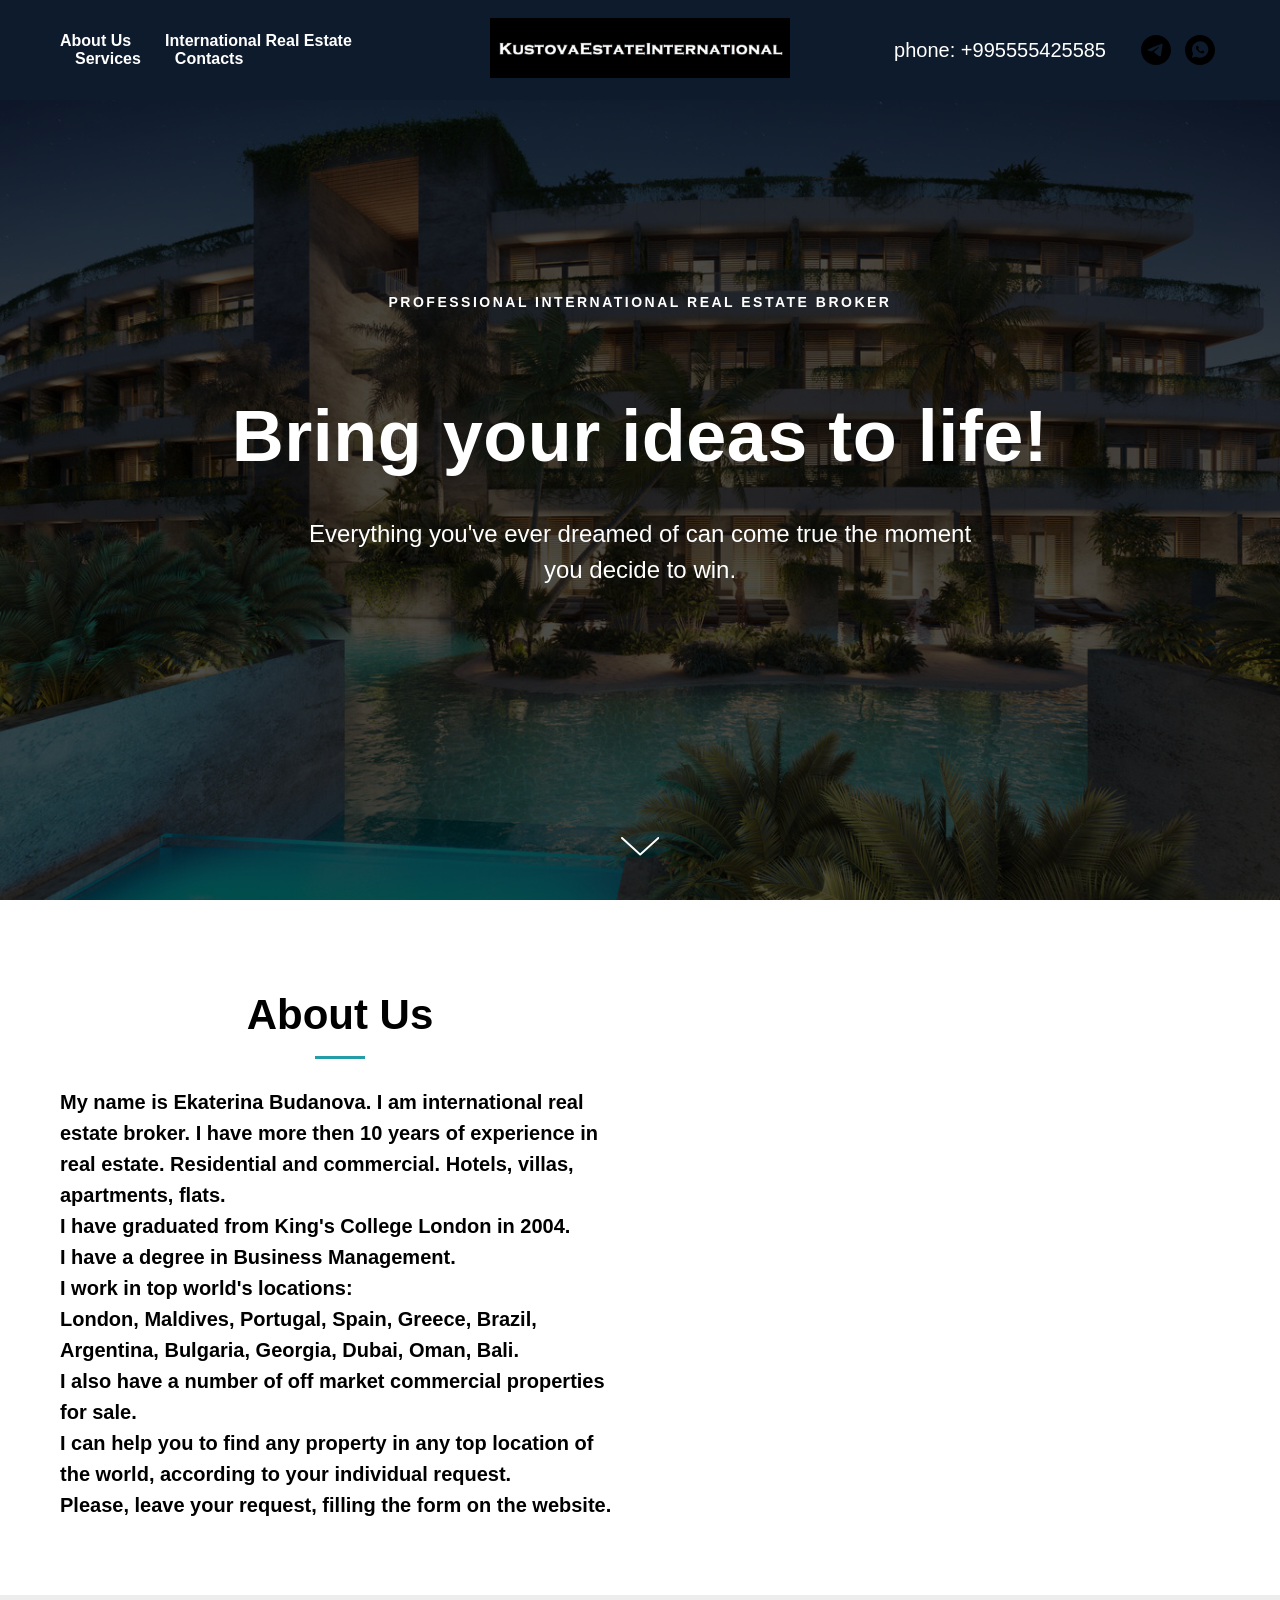
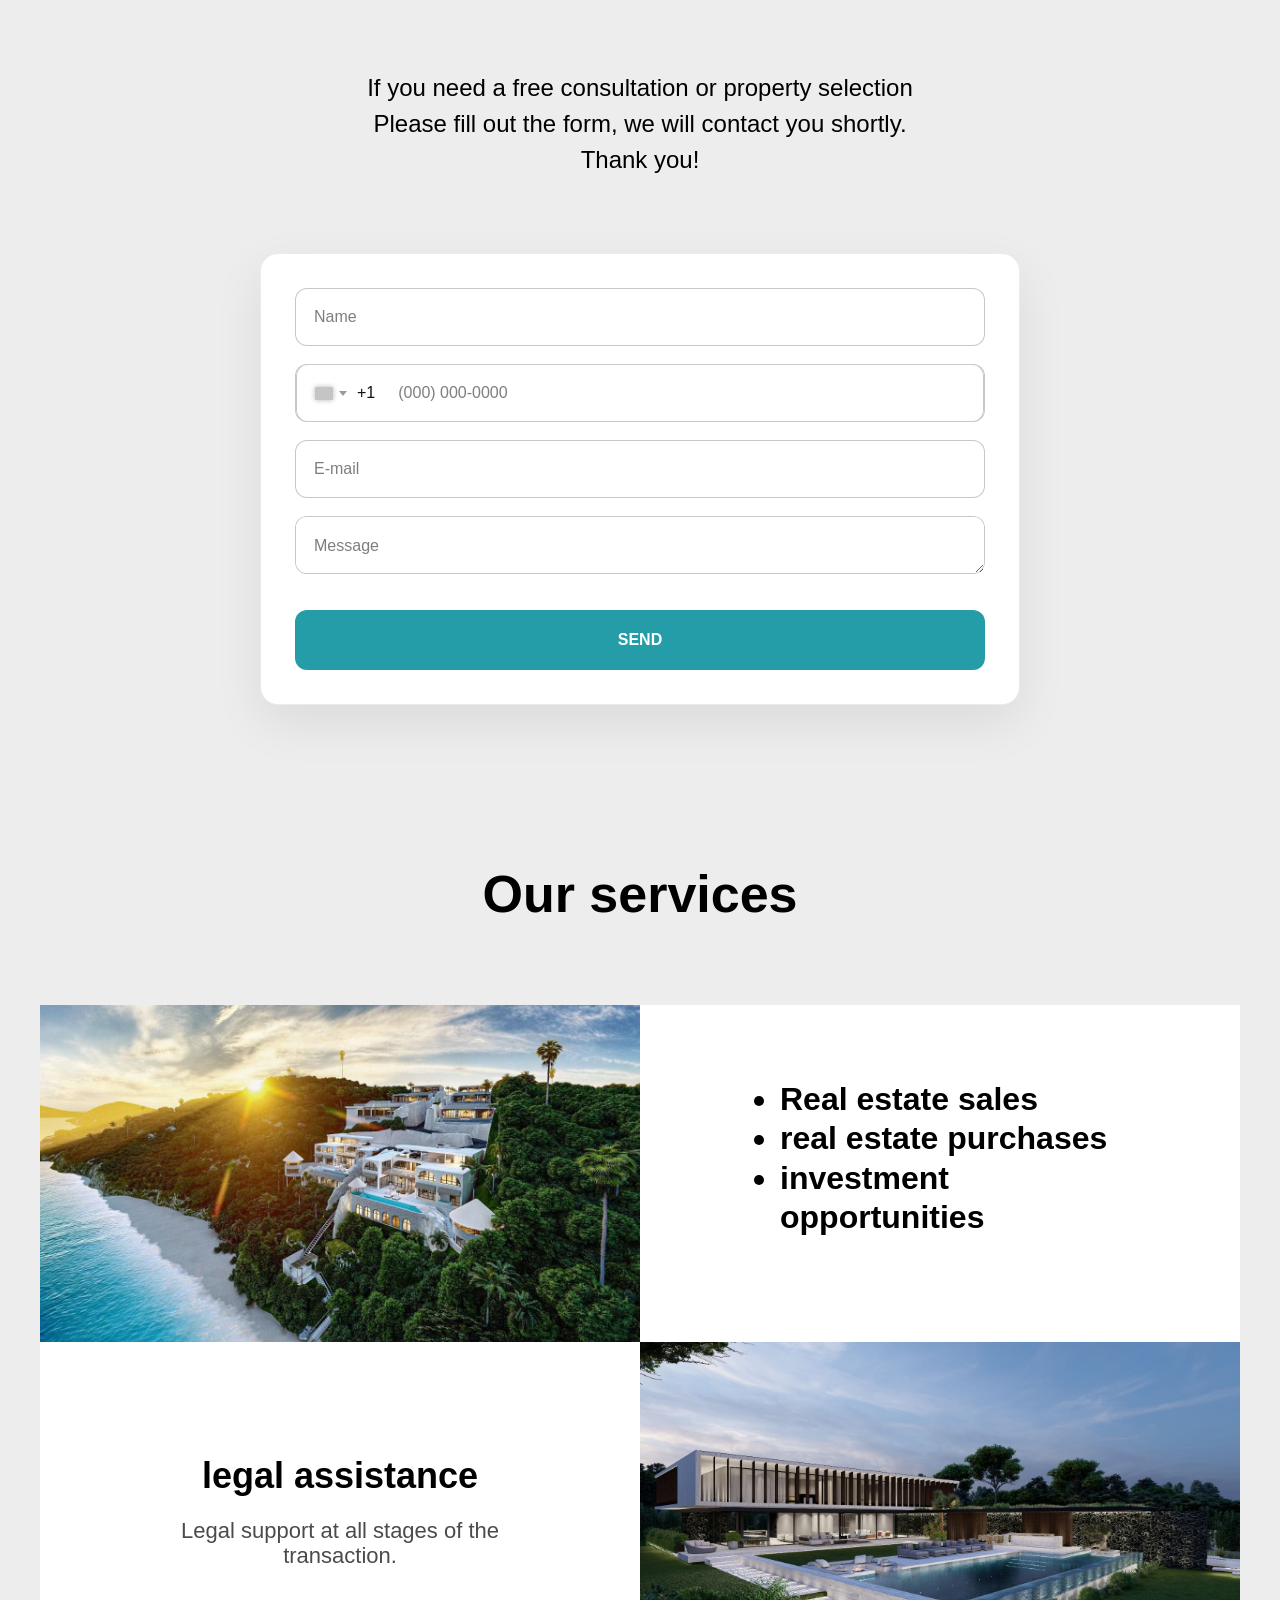
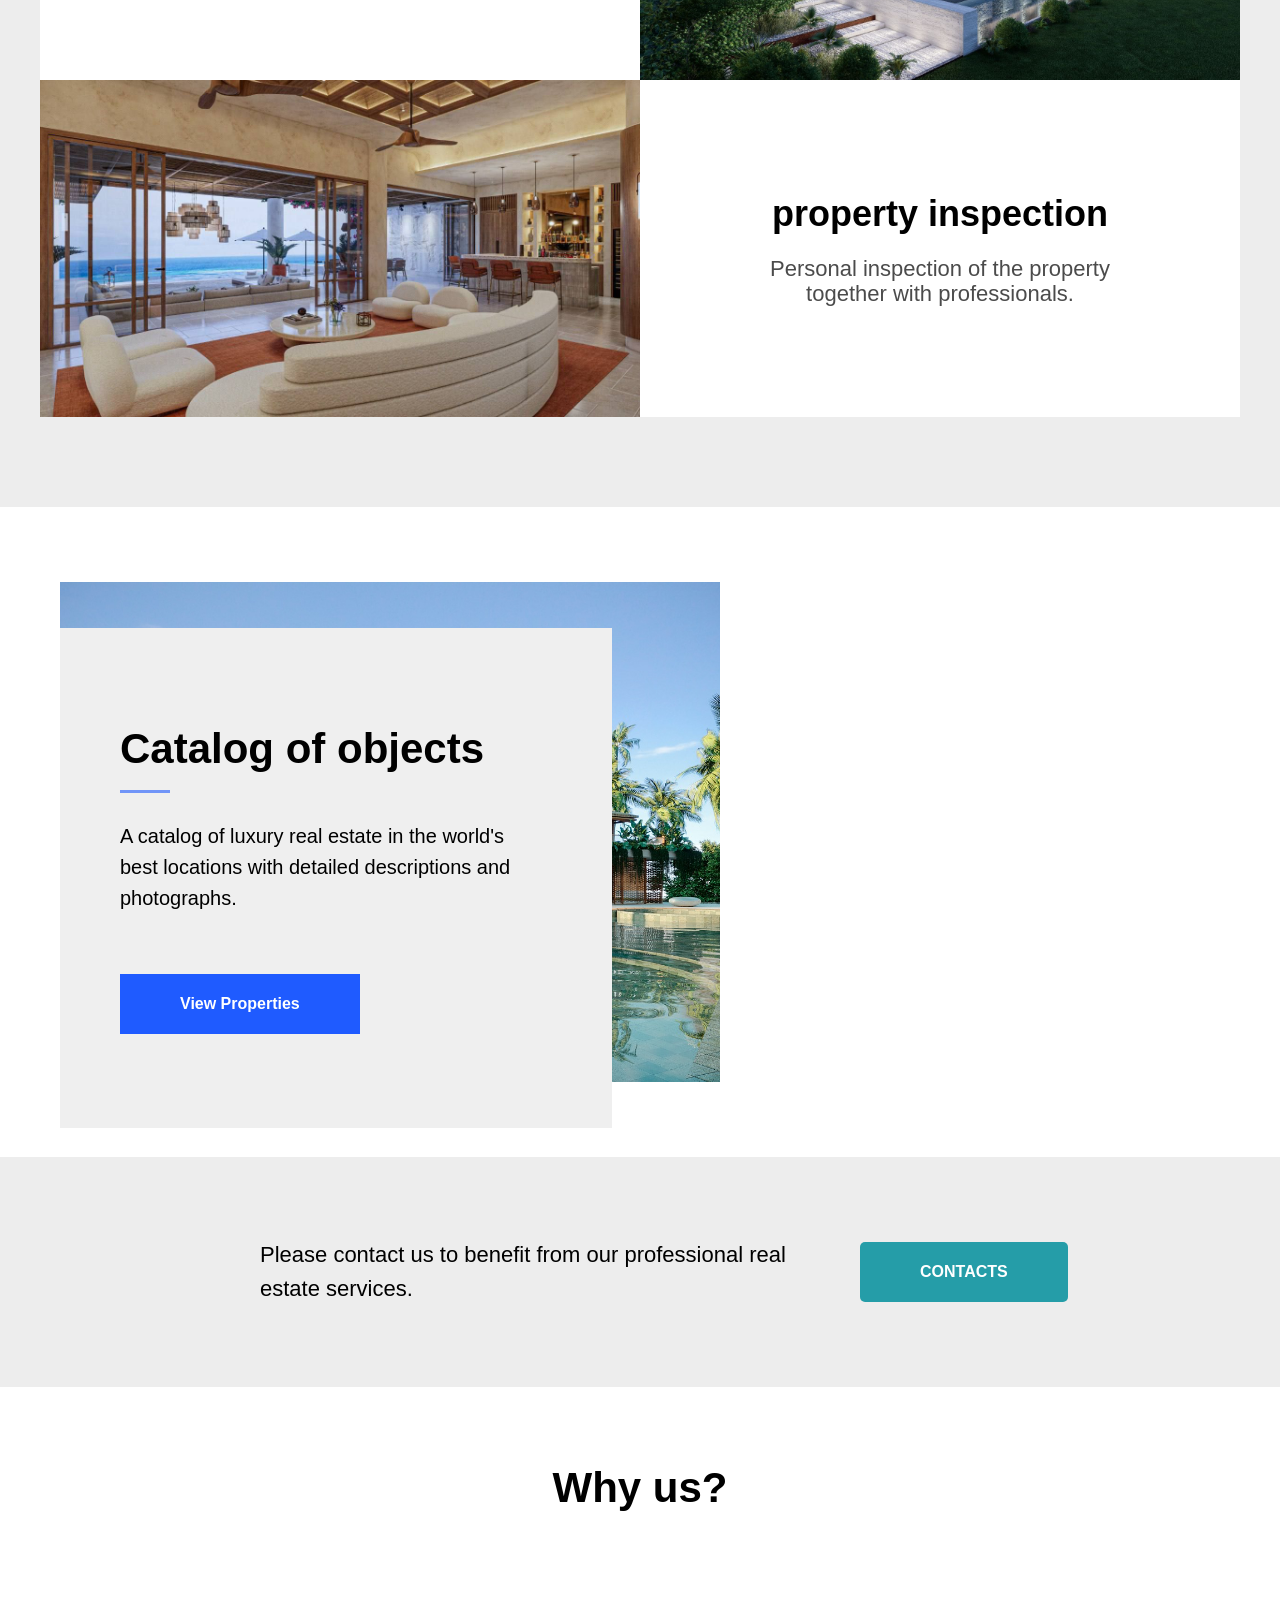
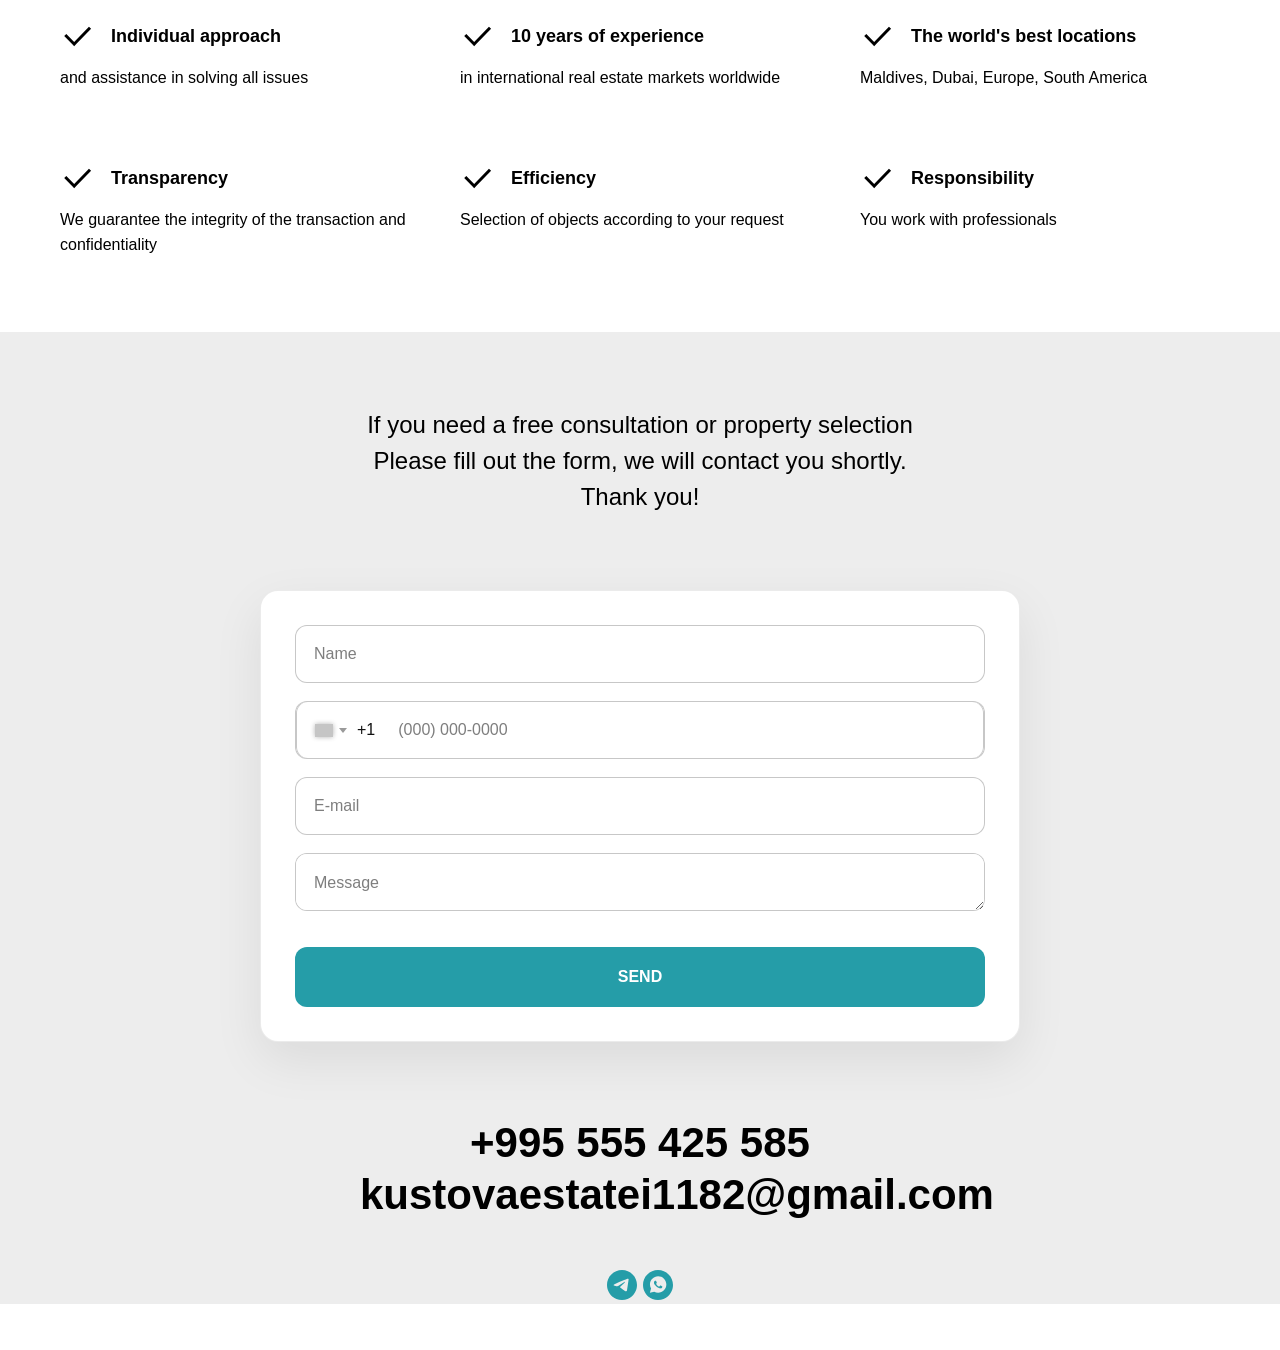
==== site/index.html @ 2357e43a "first commit" ====
<!DOCTYPE html> <html> <head> <meta charset="utf-8" /> <meta http-equiv="Content-Type" content="text/html; charset=utf-8" /> <meta name="viewport" content="width=device-width, initial-scale=1.0" /> <!--metatextblock--> <title>Luxury real estate worldwide | International broker</title> <meta name="description" content="International real estate broker. Luxury homes and properties in London, Dubai, Bali, Portugal, Spain, Greece, Brazil, Argentina, Georgia, Oman, and more." /> <meta name="keywords" content="luxury real estate, international property, villas, apartments, London, Dubai, Bali, Portugal, Spain, Greece, Brazil, Georgia" /> <meta property="og:url" content="https://kei22.com" /> <meta property="og:title" content="Luxury real estate worldwide" /> <meta property="og:description" content="International real estate broker. Luxury homes and properties in London, Dubai, Bali, Portugal, Spain, Greece, Brazil, Argentina, Georgia, Oman, and more." /> <meta property="og:type" content="website" /> <meta property="og:image" content="images/tild3238-3530-4630-b462-633932323662__img_20230713_185658_.webp" /> <link rel="canonical" href="https://kei22.com/"> <!--/metatextblock--> <meta name="format-detection" content="telephone=no" /> <meta http-equiv="x-dns-prefetch-control" content="on"> <link rel="dns-prefetch" href="https://ws.tildacdn.com">  <!--favicons--> <link rel="icon" type="image/x-icon" sizes="32x32" href="images/tild6635-6565-4666-b961-653636323161__bag-icon.svg" media="(prefers-color-scheme: light)"/> <link rel="icon" type="image/x-icon" sizes="32x32" href="images/tild3138-6231-4164-a465-646466633431__bag-icon.svg" media="(prefers-color-scheme: dark)"/> <link rel="icon" type="image/svg+xml" sizes="any" href="images/tild3363-6261-4364-b962-366364623930__bag-icon.svg"> <link rel="apple-touch-icon" type="image/png" href="images/tild3131-3630-4238-b761-653132363933__57ed5f6fa5a3efdd394b.png"> <link rel="icon" type="image/png" sizes="192x192" href="images/tild3131-3630-4238-b761-653132363933__57ed5f6fa5a3efdd394b.png"> <!--/favicons--> <!-- Assets --> <script src="https://neo.tildacdn.com/js/tilda-fallback-1.0.min.js" async charset="utf-8"></script> <link rel="stylesheet" href="css/tilda-grid-3.0.min.css" type="text/css" media="all" onerror="this.loaderr='y';"/> <link rel="stylesheet" href="css/tilda-blocks-page51036045.min.css?t=1779950611" type="text/css" media="all" onerror="this.loaderr='y';" /> <link rel="stylesheet" href="css/tilda-cover-1.0.min.css" type="text/css" media="all" onerror="this.loaderr='y';" /> <link rel="stylesheet" href="css/tilda-forms-1.0.min.css" type="text/css" media="all" onerror="this.loaderr='y';" /> <link rel="stylesheet" href="css/tilda-cards-1.0.min.css" type="text/css" media="all" onerror="this.loaderr='y';" /> <link rel="stylesheet" href="css/fonts-tildasans.css" type="text/css" media="all" onerror="this.loaderr='y';" /> <script nomodule src="js/tilda-polyfill-1.0.min.js" charset="utf-8"></script> <script type="text/javascript">function t_onReady(func) {if(document.readyState!='loading') {func();} else {document.addEventListener('DOMContentLoaded',func);}}
function t_onFuncLoad(funcName,okFunc,time) {if(typeof window[funcName]==='function') {okFunc();} else {setTimeout(function() {t_onFuncLoad(funcName,okFunc,time);},(time||100));}}function t_throttle(fn,threshhold,scope) {return function() {fn.apply(scope||this,arguments);};}</script> <script src="js/tilda-scripts-3.0.min.js" charset="utf-8" defer onerror="this.loaderr='y';"></script> <script src="js/tilda-blocks-page51036045.min.js?t=1779950611" charset="utf-8" async onerror="this.loaderr='y';"></script> <script src="js/lazyload-1.3.min.export.js" charset="utf-8" async onerror="this.loaderr='y';"></script> <script src="js/tilda-menu-1.0.min.js" charset="utf-8" async onerror="this.loaderr='y';"></script> <script src="js/tilda-cover-1.0.min.js" charset="utf-8" async onerror="this.loaderr='y';"></script> <script src="js/tilda-forms-1.0.min.js" charset="utf-8" async onerror="this.loaderr='y';"></script> <script src="js/tilda-cards-1.0.min.js" charset="utf-8" async onerror="this.loaderr='y';"></script> <script src="js/tilda-skiplink-1.0.min.js" charset="utf-8" async onerror="this.loaderr='y';"></script> <script src="js/tilda-events-1.0.min.js" charset="utf-8" async onerror="this.loaderr='y';"></script> <!-- nominify begin --><!-- Meta Pixel Code --> <script>
!function(f,b,e,v,n,t,s)
{if(f.fbq)return;n=f.fbq=function(){n.callMethod?
n.callMethod.apply(n,arguments):n.queue.push(arguments)};
if(!f._fbq)f._fbq=n;n.push=n;n.loaded=!0;n.version='2.0';
n.queue=[];t=b.createElement(e);t.async=!0;
t.src=v;s=b.getElementsByTagName(e)[0];
s.parentNode.insertBefore(t,s)}(window, document,'script',
'https://connect.facebook.net/en_US/fbevents.js');
fbq('init', '1979598336173721');
fbq('track', 'PageView');
</script><!-- nominify end --><script type="text/javascript">window.dataLayer=window.dataLayer||[];</script> <!-- Google Tag Manager --> <script type="text/javascript">(function(w,d,s,l,i){w[l]=w[l]||[];w[l].push({'gtm.start':new Date().getTime(),event:'gtm.js'});var f=d.getElementsByTagName(s)[0],j=d.createElement(s),dl=l!='dataLayer'?'&l='+l:'';j.async=true;j.src='https://www.googletagmanager.com/gtm.js?id='+i+dl;f.parentNode.insertBefore(j,f);})(window,document,'script','dataLayer','AW-17925584315');</script> <!-- End Google Tag Manager --> <script type="text/javascript">(function() {var ttt='cebo';var tt='oog';var re=new RegExp("bot|g" + tt + "le|yandex|baidu|bing|msn|duckduckbot|teoma|slurp|crawler|spider|robot|crawling|fa" + ttt + "ok","i");if((re.test(navigator.userAgent))===false&&typeof(sessionStorage)!='undefined'&&sessionStorage.getItem('visited')!=='y'&&document.visibilityState){var style=document.createElement('style');style.type='text/css';style.innerHTML='@media screen and (min-width: 980px) {.t-records {opacity: 0;}.t-records_animated {-webkit-transition: opacity ease-in-out .2s;-moz-transition: opacity ease-in-out .2s;-o-transition: opacity ease-in-out .2s;transition: opacity ease-in-out .2s;}.t-records.t-records_visible {opacity: 1;}}';document.getElementsByTagName('head')[0].appendChild(style);function t_setvisRecs(){var alr=document.querySelectorAll('.t-records');Array.prototype.forEach.call(alr,function(el) {el.classList.add("t-records_animated");});setTimeout(function() {Array.prototype.forEach.call(alr,function(el) {el.classList.add("t-records_visible");});sessionStorage.setItem("visited","y");},400);}
document.addEventListener('DOMContentLoaded',t_setvisRecs);}})();</script><link rel="stylesheet" href="css/site-custom.css"> </head> <body class="t-body" style="margin:0;"> <!--allrecords--> <div id="allrecords" data-tilda-export="yes" class="t-records" data-hook="blocks-collection-content-node" data-tilda-project-id="9953965" data-tilda-page-id="51036045" data-tilda-formskey="e1a5100b95c59baed1d387ab09953965" data-tilda-cookie="no" data-tilda-lazy="yes" data-tilda-root-zone="com" data-tilda-project-headcode="yes" > <div id="rec765455857" class="r t-rec" style=" " data-animationappear="off" data-record-type="446"> <!-- T446 --> <div id="nav765455857marker"></div> <div class="tmenu-mobile"> <div class="tmenu-mobile__container"> <div class="tmenu-mobile__burgerlogo"> <a href="#rec765455858"> <img
src="images/tild3864-6536-4432-a566-326530613930__img-20240525-wa0019.jpg"
class="tmenu-mobile__imglogo"
imgfield="img"
style="min-width:150px;"
alt="Logo "> </a> </div> <button type="button"
class="t-menuburger t-menuburger_first "
aria-label="Navigation menu"
aria-expanded="false"> <span style="background-color:#fff;"></span> <span style="background-color:#fff;"></span> <span style="background-color:#fff;"></span> <span style="background-color:#fff;"></span> </button> <script>function t_menuburger_init(recid) {var rec=document.querySelector('#rec' + recid);if(!rec) return;var burger=rec.querySelector('.t-menuburger');if(!burger) return;var isSecondStyle=burger.classList.contains('t-menuburger_second');if(isSecondStyle&&!window.isMobile&&!('ontouchend' in document)) {burger.addEventListener('mouseenter',function() {if(burger.classList.contains('t-menuburger-opened')) return;burger.classList.remove('t-menuburger-unhovered');burger.classList.add('t-menuburger-hovered');});burger.addEventListener('mouseleave',function() {if(burger.classList.contains('t-menuburger-opened')) return;burger.classList.remove('t-menuburger-hovered');burger.classList.add('t-menuburger-unhovered');setTimeout(function() {burger.classList.remove('t-menuburger-unhovered');},300);});}
burger.addEventListener('click',function() {if(!burger.closest('.tmenu-mobile')&&!burger.closest('.t450__burger_container')&&!burger.closest('.t466__container')&&!burger.closest('.t204__burger')&&!burger.closest('.t199__js__menu-toggler')) {burger.classList.toggle('t-menuburger-opened');burger.classList.remove('t-menuburger-unhovered');}});var menu=rec.querySelector('[data-menu="yes"]');if(!menu) return;var menuLinks=menu.querySelectorAll('.t-menu__link-item');var submenuClassList=['t978__menu-link_hook','t978__tm-link','t966__tm-link','t794__tm-link','t-menusub__target-link'];Array.prototype.forEach.call(menuLinks,function(link) {link.addEventListener('click',function() {var isSubmenuHook=submenuClassList.some(function(submenuClass) {return link.classList.contains(submenuClass);});if(isSubmenuHook) return;burger.classList.remove('t-menuburger-opened');});});menu.addEventListener('clickedAnchorInTooltipMenu',function() {burger.classList.remove('t-menuburger-opened');});}
t_onReady(function() {t_onFuncLoad('t_menuburger_init',function(){t_menuburger_init('765455857');});});</script> <style>.t-menuburger{position:relative;flex-shrink:0;width:28px;height:20px;padding:0;border:none;background-color:transparent;outline:none;-webkit-transform:rotate(0deg);transform:rotate(0deg);transition:transform .5s ease-in-out;cursor:pointer;z-index:999;}.t-menuburger span{display:block;position:absolute;width:100%;opacity:1;left:0;-webkit-transform:rotate(0deg);transform:rotate(0deg);transition:.25s ease-in-out;height:3px;background-color:#000;}.t-menuburger span:nth-child(1){top:0px;}.t-menuburger span:nth-child(2),.t-menuburger span:nth-child(3){top:8px;}.t-menuburger span:nth-child(4){top:16px;}.t-menuburger__big{width:42px;height:32px;}.t-menuburger__big span{height:5px;}.t-menuburger__big span:nth-child(2),.t-menuburger__big span:nth-child(3){top:13px;}.t-menuburger__big span:nth-child(4){top:26px;}.t-menuburger__small{width:22px;height:14px;}.t-menuburger__small span{height:2px;}.t-menuburger__small span:nth-child(2),.t-menuburger__small span:nth-child(3){top:6px;}.t-menuburger__small span:nth-child(4){top:12px;}.t-menuburger-opened span:nth-child(1){top:8px;width:0%;left:50%;}.t-menuburger-opened span:nth-child(2){-webkit-transform:rotate(45deg);transform:rotate(45deg);}.t-menuburger-opened span:nth-child(3){-webkit-transform:rotate(-45deg);transform:rotate(-45deg);}.t-menuburger-opened span:nth-child(4){top:8px;width:0%;left:50%;}.t-menuburger-opened.t-menuburger__big span:nth-child(1){top:6px;}.t-menuburger-opened.t-menuburger__big span:nth-child(4){top:18px;}.t-menuburger-opened.t-menuburger__small span:nth-child(1),.t-menuburger-opened.t-menuburger__small span:nth-child(4){top:6px;}@media (hover),(min-width:0\0){.t-menuburger_first:hover span:nth-child(1){transform:translateY(1px);}.t-menuburger_first:hover span:nth-child(4){transform:translateY(-1px);}.t-menuburger_first.t-menuburger__big:hover span:nth-child(1){transform:translateY(3px);}.t-menuburger_first.t-menuburger__big:hover span:nth-child(4){transform:translateY(-3px);}}.t-menuburger_second span:nth-child(2),.t-menuburger_second span:nth-child(3){width:80%;left:20%;right:0;}@media (hover),(min-width:0\0){.t-menuburger_second.t-menuburger-hovered span:nth-child(2),.t-menuburger_second.t-menuburger-hovered span:nth-child(3){animation:t-menuburger-anim 0.3s ease-out normal forwards;}.t-menuburger_second.t-menuburger-unhovered span:nth-child(2),.t-menuburger_second.t-menuburger-unhovered span:nth-child(3){animation:t-menuburger-anim2 0.3s ease-out normal forwards;}}.t-menuburger_second.t-menuburger-opened span:nth-child(2),.t-menuburger_second.t-menuburger-opened span:nth-child(3){left:0;right:0;width:100%!important;}.t-menuburger_third span:nth-child(4){width:70%;left:unset;right:0;}@media (hover),(min-width:0\0){.t-menuburger_third:not(.t-menuburger-opened):hover span:nth-child(4){width:100%;}}.t-menuburger_third.t-menuburger-opened span:nth-child(4){width:0!important;right:50%;}.t-menuburger_fourth{height:12px;}.t-menuburger_fourth.t-menuburger__small{height:8px;}.t-menuburger_fourth.t-menuburger__big{height:18px;}.t-menuburger_fourth span:nth-child(2),.t-menuburger_fourth span:nth-child(3){top:4px;opacity:0;}.t-menuburger_fourth span:nth-child(4){top:8px;}.t-menuburger_fourth.t-menuburger__small span:nth-child(2),.t-menuburger_fourth.t-menuburger__small span:nth-child(3){top:3px;}.t-menuburger_fourth.t-menuburger__small span:nth-child(4){top:6px;}.t-menuburger_fourth.t-menuburger__small span:nth-child(2),.t-menuburger_fourth.t-menuburger__small span:nth-child(3){top:3px;}.t-menuburger_fourth.t-menuburger__small span:nth-child(4){top:6px;}.t-menuburger_fourth.t-menuburger__big span:nth-child(2),.t-menuburger_fourth.t-menuburger__big span:nth-child(3){top:6px;}.t-menuburger_fourth.t-menuburger__big span:nth-child(4){top:12px;}@media (hover),(min-width:0\0){.t-menuburger_fourth:not(.t-menuburger-opened):hover span:nth-child(1){transform:translateY(1px);}.t-menuburger_fourth:not(.t-menuburger-opened):hover span:nth-child(4){transform:translateY(-1px);}.t-menuburger_fourth.t-menuburger__big:not(.t-menuburger-opened):hover span:nth-child(1){transform:translateY(3px);}.t-menuburger_fourth.t-menuburger__big:not(.t-menuburger-opened):hover span:nth-child(4){transform:translateY(-3px);}}.t-menuburger_fourth.t-menuburger-opened span:nth-child(1),.t-menuburger_fourth.t-menuburger-opened span:nth-child(4){top:4px;}.t-menuburger_fourth.t-menuburger-opened span:nth-child(2),.t-menuburger_fourth.t-menuburger-opened span:nth-child(3){opacity:1;}@keyframes t-menuburger-anim{0%{width:80%;left:20%;right:0;}50%{width:100%;left:0;right:0;}100%{width:80%;left:0;right:20%;}}@keyframes t-menuburger-anim2{0%{width:80%;left:0;}50%{width:100%;right:0;left:0;}100%{width:80%;left:20%;right:0;}}</style> </div> </div> <style>.tmenu-mobile{background-color:#111;display:none;width:100%;top:0;z-index:990;}.tmenu-mobile_positionfixed{position:fixed;}.tmenu-mobile__text{color:#fff;}.tmenu-mobile__container{min-height:64px;padding:20px;position:relative;box-sizing:border-box;display:-webkit-flex;display:-ms-flexbox;display:flex;-webkit-align-items:center;-ms-flex-align:center;align-items:center;-webkit-justify-content:space-between;-ms-flex-pack:justify;justify-content:space-between;}.tmenu-mobile__list{display:block;}.tmenu-mobile__burgerlogo{display:inline-block;font-size:24px;font-weight:400;white-space:nowrap;vertical-align:middle;}.tmenu-mobile__imglogo{height:auto;display:block;max-width:300px!important;box-sizing:border-box;padding:0;margin:0 auto;}@media screen and (max-width:980px){.tmenu-mobile__menucontent_hidden{display:none;height:100%;}.tmenu-mobile{display:block;}}@media screen and (max-width:980px){#rec765455857 .t-menuburger{-webkit-order:1;-ms-flex-order:1;order:1;}}</style> <style> #rec765455857 .tmenu-mobile__burgerlogo a{color:#ffffff;font-weight:600;}</style> <style> #rec765455857 .tmenu-mobile__burgerlogo__title{color:#ffffff;font-weight:600;}</style> <div
id="nav765455857"
class="t446 t446__positionabsolute tmenu-mobile__menucontent_hidden"
style="background-color: rgba(14,27,44,0); height:100px; " data-bgcolor-hex="#0e1b2c" data-bgcolor-rgba="rgba(14,27,44,0)" data-navmarker="nav765455857marker" data-appearoffset="" data-bgopacity-two="1" data-menushadow="" data-menushadow-css="" data-bgopacity="0" data-menu="yes" data-menu-items-align="center"> <div class="t446__maincontainer t446__c12collumns" style="height:100px;"> <div class="t446__logowrapper"> <div class="t446__logowrapper2"> <div style="display: block;"> <a href="#rec765455858"> <img class="t446__imglogo "
src="images/tild3864-6536-4432-a566-326530613930__img-20240525-wa0019.jpg"
imgfield="img"
style="min-width:150px;"
alt="Logo "> </a> </div> </div> </div> <div class="t446__leftwrapper" style="padding-left:20px; text-align: left;"> <div class="t446__leftmenuwrapper"> <ul class="t446__list t-menu__list"> <li class="t446__list_item" style="padding:0 15px 0 0;"> <a class="t-menu__link-item" href="#rec765455860" data-menu-submenu-hook="" data-menu-item-number="1">About Us</a> </li> <li class="t446__list_item" style="padding:0 15px;"> <a class="t-menu__link-item" href="international-real-estate.html" data-menu-submenu-hook="" data-menu-item-number="2"> International Real Estate</a> </li> <li class="t446__list_item" style="padding:0 15px;"> <a class="t-menu__link-item" href="#service" data-menu-submenu-hook="" data-menu-item-number="3">Services</a> </li> <li class="t446__list_item" style="padding:0 0 0 15px;"> <a class="t-menu__link-item" href="#contact" data-menu-submenu-hook="" data-menu-item-number="4">Contacts</a> </li> </ul> </div> </div> <div class="t446__rightwrapper" style="padding-right:20px; text-align: right;"> <div class="t446__rightmenuwrapper"> <ul class="t446__list t-menu__list"> </ul> </div> <div class="t446__additionalwrapper"> <div class="t446__right_descr" field="descr">phone: +995555425585</div> <div class="t-sociallinks"> <ul role="list" class="t-sociallinks__wrapper" aria-label=". "> <!-- new soclinks --><li class="t-sociallinks__item t-sociallinks__item_telegram"><a href="https://t.me/+995555425585" target="_blank" rel="nofollow" aria-label="Telegram" title="Telegram" style="width: 30px; height: 30px;"><svg class="t-sociallinks__svg" role="presentation" width=30px height=30px viewBox="0 0 100 100" fill="none"
xmlns="http://www.w3.org/2000/svg"> <path fill-rule="evenodd" clip-rule="evenodd"
d="M50 100c27.614 0 50-22.386 50-50S77.614 0 50 0 0 22.386 0 50s22.386 50 50 50Zm21.977-68.056c.386-4.38-4.24-2.576-4.24-2.576-3.415 1.414-6.937 2.85-10.497 4.302-11.04 4.503-22.444 9.155-32.159 13.734-5.268 1.932-2.184 3.864-2.184 3.864l8.351 2.577c3.855 1.16 5.91-.129 5.91-.129l17.988-12.238c6.424-4.38 4.882-.773 3.34.773l-13.49 12.882c-2.056 1.804-1.028 3.35-.129 4.123 2.55 2.249 8.82 6.364 11.557 8.16.712.467 1.185.778 1.292.858.642.515 4.111 2.834 6.424 2.319 2.313-.516 2.57-3.479 2.57-3.479l3.083-20.226c.462-3.511.993-6.886 1.417-9.582.4-2.546.705-4.485.767-5.362Z"
fill="#000000" /> </svg></a></li>&nbsp;<li class="t-sociallinks__item t-sociallinks__item_whatsapp"><a href="https://wa.me/995555425585" target="_blank" rel="nofollow" aria-label="WhatsApp" title="WhatsApp" style="width: 30px; height: 30px;"><svg class="t-sociallinks__svg" role="presentation" width=30px height=30px viewBox="0 0 100 100" fill="none"
xmlns="http://www.w3.org/2000/svg"> <path fill-rule="evenodd" clip-rule="evenodd"
d="M50 100C77.6142 100 100 77.6142 100 50C100 22.3858 77.6142 0 50 0C22.3858 0 0 22.3858 0 50C0 77.6142 22.3858 100 50 100ZM69.7626 28.9928C64.6172 23.841 57.7739 21.0027 50.4832 21C35.4616 21 23.2346 33.2252 23.2292 48.2522C23.2274 53.0557 24.4823 57.7446 26.8668 61.8769L23 76L37.4477 72.2105C41.4282 74.3822 45.9107 75.5262 50.4714 75.528H50.4823C65.5029 75.528 77.7299 63.301 77.7363 48.2749C77.7408 40.9915 74.9089 34.1446 69.7626 28.9928ZM62.9086 53.9588C62.2274 53.6178 58.8799 51.9708 58.2551 51.7435C57.6313 51.5161 57.1766 51.4024 56.7228 52.0845C56.269 52.7666 54.964 54.2998 54.5666 54.7545C54.1692 55.2092 53.7718 55.2656 53.0915 54.9246C52.9802 54.8688 52.8283 54.803 52.6409 54.7217C51.6819 54.3057 49.7905 53.4855 47.6151 51.5443C45.5907 49.7382 44.2239 47.5084 43.8265 46.8272C43.4291 46.1452 43.7837 45.7769 44.1248 45.4376C44.3292 45.2338 44.564 44.9478 44.7987 44.662C44.9157 44.5194 45.0328 44.3768 45.146 44.2445C45.4345 43.9075 45.56 43.6516 45.7302 43.3049C45.7607 43.2427 45.7926 43.1776 45.8272 43.1087C46.0545 42.654 45.9409 42.2565 45.7708 41.9155C45.6572 41.6877 45.0118 40.1167 44.4265 38.6923C44.1355 37.984 43.8594 37.3119 43.671 36.8592C43.1828 35.687 42.6883 35.69 42.2913 35.6924C42.2386 35.6928 42.1876 35.6931 42.1386 35.6906C41.7421 35.6706 41.2874 35.667 40.8336 35.667C40.3798 35.667 39.6423 35.837 39.0175 36.5191C38.9773 36.5631 38.9323 36.6111 38.8834 36.6633C38.1738 37.4209 36.634 39.0648 36.634 42.2002C36.634 45.544 39.062 48.7748 39.4124 49.2411L39.415 49.2444C39.4371 49.274 39.4767 49.3309 39.5333 49.4121C40.3462 50.5782 44.6615 56.7691 51.0481 59.5271C52.6732 60.2291 53.9409 60.6475 54.9303 60.9612C56.5618 61.4796 58.046 61.4068 59.22 61.2313C60.5286 61.0358 63.2487 59.5844 63.8161 57.9938C64.3836 56.4033 64.3836 55.0392 64.2136 54.7554C64.0764 54.5258 63.7545 54.3701 63.2776 54.1395C63.1633 54.0843 63.0401 54.0247 62.9086 53.9588Z"
fill="#000000" /> </svg></a></li><!-- /new soclinks --> </ul> </div> </div> </div> </div> </div> <style>@media screen and (max-width:980px){#rec765455857 .t446__logowrapper{display:none;}#rec765455857 .t446__maincontainer{padding-top:40px;}{if $a.menu_position=="static" or $a.menu_position=="fixed" or $a.menu_position=="absolute"}#rec765455857 .t446__position{$a.menu_position}{position:unset;}{/if}}</style> <style>@media screen and (max-width:980px){#rec765455857 .t446{position:static;}}</style> <script>t_onReady(function() {t_onFuncLoad('t446_checkOverflow',function() {t_onFuncLoad('t446_setLogoPadding',function(){t446_setLogoPadding('765455857');});window.addEventListener('resize',t_throttle(function() {t446_checkOverflow('765455857','100');}));window.addEventListener('load',function() {t446_checkOverflow('765455857','100');});t446_checkOverflow('765455857','100');});t_onFuncLoad('t_menu__interactFromKeyboard',function() {t_menu__interactFromKeyboard('765455857');});});t_onReady(function() {t_onFuncLoad('t_menu__highlightActiveLinks',function() {t_menu__highlightActiveLinks('.t446__list_item a');});});t_onReady(function() {t_onFuncLoad('t_menu__setBGcolor',function() {t_menu__setBGcolor('765455857','.t446');window.addEventListener('resize',t_throttle(function() {t_menu__setBGcolor('765455857','.t446');}));});});</script> <script>t_onReady(function() {t_onFuncLoad('t446_createMobileMenu',function() {t446_createMobileMenu('765455857');});t_onFuncLoad('t446_init',function() {t446_init('765455857');});});</script> <style>#rec765455857 .t-menu__link-item{position:relative;}#rec765455857 .t-menu__link-item:not(.t-active):not(.tooltipstered)::after{content:'';position:absolute;left:0;bottom:20%;opacity:0;width:100%;height:100%;border-bottom:1px solid #ffffff;-webkit-box-shadow:inset 0px -1px 0px 0px #ffffff;-moz-box-shadow:inset 0px -1px 0px 0px #ffffff;box-shadow:inset 0px -1px 0px 0px #ffffff;-webkit-transition:all 0.3s ease;transition:all 0.3s ease;pointer-events:none;}#rec765455857 .t-menu__link-item:not(.t-active):not(.tooltipstered):hover::after{opacity:1;bottom:-1px;}#rec765455857 .t-menu__link-item:not(.t-active):not(.tooltipstered):focus-visible::after{opacity:1;bottom:-1px;}@supports (overflow:-webkit-marquee) and (justify-content:inherit){#rec765455857 .t-menu__link-item,#rec765455857 .t-menu__link-item.t-active{opacity:1 !important;}}</style> <style> #rec765455857 .t446__logowrapper2 a{color:#ffffff;font-weight:600;}#rec765455857 a.t-menu__link-item{color:#ffffff;font-weight:600;}#rec765455857 .t446__right_descr{font-size:20px;color:#ffffff;}#rec765455857 .t446__right_langs_lang a{color:#ffffff;font-weight:600;}</style> <style> #rec765455857 .t446__logo{color:#ffffff;font-weight:600;}</style> </div> <div id="rec765455858" class="r t-rec" style=" " data-animationappear="off" data-record-type="18"> <!-- cover --> <div class="t-cover" id="recorddiv765455858"bgimgfield="img"style="height:100vh;background-image:url('images/tild6533-3062-4334-b633-633461633830__-__resize__20x__aro_interior.jpg');"> <div class="t-cover__carrier" id="coverCarry765455858"data-content-cover-id="765455858"data-content-cover-bg="images/tild6533-3062-4334-b633-633461633830__aro_interior.jpg"data-display-changed="true"data-content-cover-height="100vh"data-content-cover-parallax="fixed"data-content-use-image-for-mobile-cover=""style="height:100vh; "itemscope itemtype="http://schema.org/ImageObject"><meta itemprop="image" content="images/tild6533-3062-4334-b633-633461633830__aro_interior.jpg"></div> <div class="t-cover__filter" style="height:100vh;background-image: linear-gradient(to bottom, rgba(0,0,0,0.70), rgba(0,0,0,0.70));"></div> <div class="t-container"> <div class="t-col t-col_12 "> <div class="t-cover__wrapper t-valign_middle" style="height:100vh;"> <div class="t001 t-align_center"> <div class="t001__wrapper" data-hook-content="covercontent"> <div class="t001__uptitle t-uptitle t-uptitle_sm" field="subtitle">professional international real estate broker</div> <div class="t001__title t-title t-title_xl" field="title">Bring your ideas to life!</div> <div class="t001__descr t-descr t-descr_xl t001__descr_center" field="descr">Everything you've ever dreamed of can come true the moment you decide to win.</div> <span class="space"></span> </div> </div> </div> </div> </div> <!-- arrow --> <div class="t-cover__arrow"><div class="t-cover__arrow-wrapper t-cover__arrow-wrapper_animated"><div class="t-cover__arrow_mobile"><svg role="presentation" class="t-cover__arrow-svg" style="fill:#ffffff;" x="0px" y="0px" width="38.417px" height="18.592px" viewBox="0 0 38.417 18.592" style="enable-background:new 0 0 38.417 18.592;"><g><path d="M19.208,18.592c-0.241,0-0.483-0.087-0.673-0.261L0.327,1.74c-0.408-0.372-0.438-1.004-0.066-1.413c0.372-0.409,1.004-0.439,1.413-0.066L19.208,16.24L36.743,0.261c0.411-0.372,1.042-0.342,1.413,0.066c0.372,0.408,0.343,1.041-0.065,1.413L19.881,18.332C19.691,18.505,19.449,18.592,19.208,18.592z"/></g></svg></div></div></div> <!-- arrow --> </div> <style> #rec765455858 .t001__uptitle{text-transform:uppercase;}</style> </div> <div id="rec765455859" class="r t-rec" style=" " data-record-type="215"> <a name="about" style="font-size:0;"></a> </div> <div id="rec765455860" class="r t-rec t-rec_pt_75 t-rec_pb_60" style="padding-top:75px;padding-bottom:60px; " data-record-type="480"> <!-- T480 --> <div style="width: 0; height: 0; overflow: hidden;"> <div class="t480__sizer t-col t-col_6" data-auto-correct-mobile-width="false" style="height:560px;"></div> </div> <div class="t480"> <div class="t-container"> <div class="t480__top t480__col t-col t-col_6 " itemscope itemtype="http://schema.org/ImageObject"> <meta itemprop="image" content="images/tild3664-3538-4536-b739-373362303064__upper-house-hero-sho.jpg"> <div class="t480__blockimg t-bgimg" data-original="images/tild3664-3538-4536-b739-373362303064__upper-house-hero-sho.jpg"
bgimgfield="img"
style="background-image:url('images/tild3664-3538-4536-b739-373362303064__-__resizeb__20x__upper-house-hero-sho.jpg'); height:560px;"> </div> </div> <div class="t480__col t-col t-col_6 "> <div class="t480__textwrapper t-align_center" style="height:560px;"> <div class="t480__content t-valign_middle"> <div class="t480__title t-title t-title_xs t-margin_auto" field="title">About Us</div> <div class="t-divider t480__line t-margin_auto" style="background-color: #259da8;"></div> <div class="t480__descr t-descr t-descr_md t-margin_auto" field="descr"><p style="text-align: left;"><strong>My name is Ekaterina Budanova. I am international real estate broker. I have more then 10 years of experience in real estate. Residential and commercial. Hotels, villas, apartments, flats.&nbsp;</strong></p><p style="text-align: left;"><strong>I have graduated from King's College London in 2004.</strong></p><p style="text-align: left;"><strong>I have a degree in Business Management.&nbsp;</strong></p><p style="text-align: left;"><strong>I work in top world's locations:</strong></p><p style="text-align: left;"><strong>London, Maldives, Portugal, Spain, Greece, Brazil, Argentina, Bulgaria, Georgia, Dubai, Oman, Bali.&nbsp;</strong></p><p style="text-align: left;"><strong>I also have a number of off market commercial properties for sale.&nbsp;</strong></p><p style="text-align: left;"><strong>I can help you to find any property in any top location of the world, according to your individual request.&nbsp;</strong></p><p style="text-align: left;"><strong>Please, leave your request, filling the form on the website.</strong></p></div> </div> </div> </div> </div> </div> <script>t_onReady(function() {t_onFuncLoad('t480_init',function() {t480_init('765455860');});});</script> <style> #rec765455860 .t480__uptitle{max-width:400px;}</style> </div> <div id="rec765455861" class="r t-rec" style=" " data-record-type="215"> <a name="service" style="font-size:0;"></a> </div> <div id="rec1768178061" class="r t-rec t-rec_pt_75 t-rec_pb_75" style="padding-top:75px;padding-bottom:75px;background-color:#ededed; " data-animationappear="off" data-record-type="678" data-bg-color="#ededed"> <!-- t678 --> <div class="t678 t-input_nomargin"> <div class="t-section__container t-container t-container_flex"> <div class="t-col t-col_12 "> <div
class="js-block-header-descr t-section__descr t-descr t-descr_xl t-align_center t-margin_auto" data-editable="true"
field="bdescr">
If you need a free consultation or property selection<br />Please fill out the form, we will contact you shortly. Thank you!
</div> </div> </div> <style>.t-section__title,.t-section__descr {overflow-wrap:break-word;}.t-section__descr {max-width:560px;}#rec1768178061 .t-section__title {}#rec1768178061 .t-section__descr {margin-bottom:75px;}@media screen and (max-width:960px) {#rec1768178061 .t-section__descr {margin-bottom:45px;}}</style> <div class="t-container"> <div class="t-col t-col_8 t-prefix_2"> <div> <form
id="form1768178061" name='form1768178061' role="form" action='' method='POST' data-formactiontype="2" data-inputbox=".t-input-group" class="t-form t-form_inputs-total_4 t-form_bbonly" data-kei22-form="contact" data-success-callback="t678_onSuccess"> <!-- @classes t-title t-text t-btn --> <div class="js-successbox t-form__successbox t-text t-text_md"
aria-live="polite"
style="display:none;" data-success-title="Thank you!" data-success-message="Your message has been sent."></div> <div
class="t-form__inputsbox
t-form__inputsbox_vertical-form t-form__inputsbox_inrow
"> <div
class="t-input-group t-input-group_nm " data-input-lid="7027654558690" data-field-type="nm" data-field-name="Name"> <div class="t-input-block "> <input
type="text"
autocomplete="name"
name="Name"
id="input_7027654558690"
class="t-input js-tilda-rule t-input_bbonly"
value=""
placeholder="Name" data-tilda-rule="name"
aria-describedby="error_7027654558690"
style="color:#000000;border:1px solid #8c8c8c;"> </div> <div class="t-input-error" aria-live="polite" id="error_7027654558690"></div> </div> <div
class="t-input-group t-input-group_ph " data-input-lid="7037654558691" data-field-async="true" data-field-type="ph" data-field-name="Phone"> <div class="t-input-block "> <input
type="tel"
autocomplete="tel"
name="Phone"
id="input_7037654558691" data-phonemask-init="no" data-phonemask-id="1768178061" data-phonemask-lid="7037654558691" data-phonemask-maskcountry="US"
class="t-input js-phonemask-input js-tilda-rule t-input_bbonly"
value=""
placeholder="+1(000)000-0000" data-tilda-req="1" aria-required="true" aria-describedby="error_7037654558691"
style="color:#000000;border:1px solid #8c8c8c;"> <script type="text/javascript">t_onReady(function() {t_onFuncLoad('t_loadJsFile',function() {t_loadJsFile('js/tilda-phone-mask-1.1.min.js',function() {t_onFuncLoad('t_form_phonemask_load',function() {var phoneMasks=document.querySelectorAll('#rec1768178061 [data-phonemask-lid="7037654558691"]');t_form_phonemask_load(phoneMasks);});})})});</script> </div> <div class="t-input-error" aria-live="polite" id="error_7037654558691"></div> </div> <div
class="t-input-group t-input-group_em " data-input-lid="7037654558692" data-field-type="em" data-field-name="Email"> <div class="t-input-block "> <input
type="email"
autocomplete="email"
name="Email"
id="input_7037654558692"
class="t-input js-tilda-rule t-input_bbonly"
value=""
placeholder="E-mail" data-tilda-req="1" aria-required="true" data-tilda-rule="email"
aria-describedby="error_7037654558692"
style="color:#000000;border:1px solid #8c8c8c;"> </div> <div class="t-input-error" aria-live="polite" id="error_7037654558692"></div> </div> <div
class="t-input-group t-input-group_ta " data-input-lid="7037654558693" data-field-type="ta" data-field-name="Textarea"> <div class="t-input-block "> <textarea
name="Textarea"
id="input_7037654558693"
class="t-input js-tilda-rule t-input_bbonly"
placeholder="Message" aria-describedby="error_7037654558693"
style="color:#000000;border:1px solid #8c8c8c;height:136px;"
rows="4"></textarea> </div> <div class="t-input-error" aria-live="polite" id="error_7037654558693"></div> </div> <div class="t-form__errorbox-middle"> <!--noindex--> <div
class="js-errorbox-all t-form__errorbox-wrapper"
style="display:none;" data-nosnippet
tabindex="-1"
aria-label="Form validation errors"> <ul
role="list"
class="t-form__errorbox-text t-text t-text_md"> <li class="t-form__errorbox-item js-rule-error js-rule-error-all"></li> <li class="t-form__errorbox-item js-rule-error js-rule-error-req"></li> <li class="t-form__errorbox-item js-rule-error js-rule-error-email"></li> <li class="t-form__errorbox-item js-rule-error js-rule-error-name"></li> <li class="t-form__errorbox-item js-rule-error js-rule-error-phone"></li> <li class="t-form__errorbox-item js-rule-error js-rule-error-minlength"></li> <li class="t-form__errorbox-item js-rule-error js-rule-error-string"></li> </ul> </div> <!--/noindex--> </div> <div class="t-form__submit"> <button
class="t-submit t-btnflex t-btnflex_type_submit t-btnflex_md"
type="submit"><span class="t-btnflex__text">SEND</span> <style>#rec1768178061 .t-btnflex.t-btnflex_type_submit {color:#ffffff;background-color:#259da8;--border-width:0px;border-style:none !important;box-shadow:none !important;transition-duration:0.2s;transition-property:background-color,color,border-color,box-shadow,opacity,transform,gap;transition-timing-function:ease-in-out;}</style></button> </div> </div> <div class="t-form__errorbox-bottom"> <!--noindex--> <div
class="js-errorbox-all t-form__errorbox-wrapper"
style="display:none;" data-nosnippet
tabindex="-1"
aria-label="Form validation errors"> <ul
role="list"
class="t-form__errorbox-text t-text t-text_md"> <li class="t-form__errorbox-item js-rule-error js-rule-error-all"></li> <li class="t-form__errorbox-item js-rule-error js-rule-error-req"></li> <li class="t-form__errorbox-item js-rule-error js-rule-error-email"></li> <li class="t-form__errorbox-item js-rule-error js-rule-error-name"></li> <li class="t-form__errorbox-item js-rule-error js-rule-error-phone"></li> <li class="t-form__errorbox-item js-rule-error js-rule-error-minlength"></li> <li class="t-form__errorbox-item js-rule-error js-rule-error-string"></li> </ul> </div> <!--/noindex--> </div> </form> <style>#rec1768178061 input::-webkit-input-placeholder {color:#000000;opacity:0.5;}#rec1768178061 input::-moz-placeholder{color:#000000;opacity:0.5;}#rec1768178061 input:-moz-placeholder {color:#000000;opacity:0.5;}#rec1768178061 input:-ms-input-placeholder{color:#000000;opacity:0.5;}#rec1768178061 textarea::-webkit-input-placeholder {color:#000000;opacity:0.5;}#rec1768178061 textarea::-moz-placeholder{color:#000000;opacity:0.5;}#rec1768178061 textarea:-moz-placeholder {color:#000000;opacity:0.5;}#rec1768178061 textarea:-ms-input-placeholder{color:#000000;opacity:0.5;}</style> </div> </div> </div> </div> </div> <div id="rec765455862" class="r t-rec t-rec_pt_75 t-rec_pb_75" style="padding-top:75px;padding-bottom:75px;background-color:#ededed; " data-record-type="30" data-bg-color="#ededed"> <!-- T015 --> <div class="t015"> <div class="t-container t-align_center"> <div class="t-col t-col_8 t-prefix_2"> <div class="t015__title t-title t-title_lg" field="title">Our services</div> </div> </div> </div> <style> #rec765455862 .t015__uptitle{text-transform:uppercase;}@media screen and (min-width:900px){#rec765455862 .t015__title{font-size:52px;}}</style> </div> <div id="rec765455863" class="r t-rec t-rec_pt_0 t-rec_pb_0" style="padding-top:0px;padding-bottom:0px;background-color:#ededed; " data-record-type="117" data-bg-color="#ededed"> <!-- T106 --> <div class="t106"> <div class="t-container t-card__container"> <div class="t106__wrapper t-card__col t-card__col_withoutbtn"> <div class="t106__block"> <img src="images/tild6430-6539-4435-b133-666165366161__-__empty__img_20230612_195603_.jpg" data-original="images/tild6430-6539-4435-b133-666165366161__img_20230612_195603_.jpg"
class="t106__img t-img"
imgfield="img"
alt=""> </div> <div class="t106__block" style="background-color:#ffffff;"> <div class="t106__title t-title t-title_xxs" field="title"> <div style="font-size: 32px;" data-customstyle="yes"><ul><li data-list="bullet" style="text-align: left;">Real estate sales</li><li data-list="bullet" style="text-align: left;">real estate purchases</li><li data-list="bullet" style="text-align: left;">investment opportunities</li></ul></div> </div> <div class="t106__text t-text" field="text"> </div> </div> </div> </div> </div> <script type="text/javascript">t_onReady(function() {t_onFuncLoad('t106_init',function() {t106_init('765455863');});});</script> </div> <div id="rec765455864" class="r t-rec t-rec_pt_0 t-rec_pb_0" style="padding-top:0px;padding-bottom:0px;background-color:#ededed; " data-record-type="117" data-bg-color="#ededed"> <!-- T106 --> <div class="t106"> <div class="t-container t-card__container"> <div class="t106__wrapper t-card__col t-card__col_withoutbtn"> <div class="t106__block" style="background-color:#ffffff;"> <div class="t106__title t-title t-title_xxs" field="title">
legal assistance
</div> <div class="t106__text t-text" field="text"> <div style="font-size: 22px;" data-customstyle="yes">Legal support at all stages of the transaction.</div> </div> </div> <div class="t106__block"> <img src="images/tild6330-3739-4531-b837-386562363832__-__empty__img-20230707-wa0011.jpg" data-original="images/tild6330-3739-4531-b837-386562363832__img-20230707-wa0011.jpg"
class="t106__img t-img"
imgfield="img"
alt=""> </div> </div> </div> </div> <script type="text/javascript">t_onReady(function() {t_onFuncLoad('t106_init',function() {t106_init('765455864');});});</script> </div> <div id="rec765455865" class="r t-rec t-rec_pt_0 t-rec_pb_90" style="padding-top:0px;padding-bottom:90px;background-color:#ededed; " data-record-type="117" data-bg-color="#ededed"> <!-- T106 --> <div class="t106"> <div class="t-container t-card__container"> <div class="t106__wrapper t-card__col t-card__col_withoutbtn"> <div class="t106__block"> <img src="images/tild3034-3763-4636-a530-356238663361__-__empty__img_20230612_195603_.jpg" data-original="images/tild3034-3763-4636-a530-356238663361__img_20230612_195603_.jpg"
class="t106__img t-img"
imgfield="img"
alt=""> </div> <div class="t106__block" style="background-color:#ffffff;"> <div class="t106__title t-title t-title_xxs" field="title">
property inspection
</div> <div class="t106__text t-text" field="text"> <div style="font-size: 22px;" data-customstyle="yes">Personal inspection of the property together with professionals.</div> </div> </div> </div> </div> </div> <script type="text/javascript">t_onReady(function() {t_onFuncLoad('t106_init',function() {t106_init('765455865');});});</script> </div> <div id="rec785480652" class="r t-rec t-rec_pt_75 t-rec_pb_75" style="padding-top:75px;padding-bottom:75px; " data-animationappear="off" data-record-type="814"> <!-- t814 --> <div class="t814"> <div class="t-container"> <div class="t814__top t-col t-col_5 " itemscope itemtype="http://schema.org/ImageObject"> <meta itemprop="image" content="images/tild3232-3633-4264-a532-363562386330__img-20230413-wa0006.jpg"> <div class="t814__blocktext-wrapper"> <div class="t814__blocktext t-align_left" style="background-color: #efefef; left: 0;"> <div class="t814__content t-valign_middle"> <div class="t814__box"> <div class="t814__title t-title t-title_xs " field="title">Catalog of objects</div> <div class="t-divider t814__line" style="background-color: #1f5bff;opacity:0.60;"></div> <div class="t814__descr t-descr t-descr_md " field="descr">A catalog of luxury real estate in the world's best locations with detailed descriptions and photographs.</div> <a
class="t-btn t-btnflex t-btnflex_type_button t-btnflex_md t814__btn"
href="international-real-estate.html"
target="_blank"><span class="t-btnflex__text">View Properties</span> <style>#rec785480652 .t-btnflex.t-btnflex_type_button {color:#ffffff;background-color:#1f5bff;--border-width:0px;border-style:none !important;box-shadow:none !important;transition-duration:0.2s;transition-property:background-color,color,border-color,box-shadow,opacity,transform,gap;transition-timing-function:ease-in-out;}</style></a> </div> </div> </div> </div> </div> <div class="t-col t-col_7 " itemscope itemtype="http://schema.org/ImageObject"> <meta itemprop="image" content="images/tild3232-3633-4264-a532-363562386330__img-20230413-wa0006.jpg"> <div class="t814__blockimg-wrapper" style="padding-bottom:75.757575757576%;"> <div class="t814__blockimg t-bgimg " data-original="images/tild3232-3633-4264-a532-363562386330__img-20230413-wa0006.jpg"
bgimgfield="img"
style="background-image:url('images/tild3232-3633-4264-a532-363562386330__-__resizeb__20x__img-20230413-wa0006.jpg');"></div> </div> </div> </div> </div> <script>t_onReady(function() {t_onFuncLoad('t814_init',function() {t814_init('785480652');});});</script> <style> #rec785480652 .t814__title{color:#000000;}#rec785480652 .t814__descr{color:#000000;}</style> </div> <div id="rec765455866" class="r t-rec t-rec_pt_75 t-rec_pb_75" style="padding-top:75px;padding-bottom:75px;background-color:#ededed; " data-record-type="209" data-bg-color="#ededed"> <!-- T185 --> <div class="t185"> <div class="t-container t-container_flex"> <div class="t-col t-col_flex t-col_6 t-prefix_2"> <div class="t185__text t-text t-text_lg" field="text"><div style="font-size: 22px;" data-customstyle="yes">Please contact us to benefit from our professional real estate services.</div></div> </div> <div class="t185__butwrapper t-col t-col_2 "> <a
class="t-btn t-btnflex t-btnflex_type_button t-btnflex_md t185__btn"
href="#rec765455869"><span class="t-btnflex__text">CONTACTS</span> <style>#rec765455866 .t-btnflex.t-btnflex_type_button {color:#ffffff;background-color:#259da8;--border-width:0px;border-style:none !important;border-radius:5px;box-shadow:none !important;transition-duration:0.2s;transition-property:background-color,color,border-color,box-shadow,opacity,transform,gap;transition-timing-function:ease-in-out;}</style></a> </div> </div> </div> </div> <div id="rec765455867" class="r t-rec t-rec_pt_75 t-rec_pb_75" style="padding-top:75px;padding-bottom:75px; " data-record-type="491"> <!-- t491 --> <style type="text/css">#rec765455867 .t491__col:nth-child(-n + 3){margin-top:0;}</style> <div class="t491"> <div class="t-section__container t-container t-container_flex"> <div class="t-col t-col_12 "> <div
class="js-block-header-title t-section__title t-title t-title_xs t-align_center t-margin_auto" data-editable="true"
field="btitle">
Why us?
</div> </div> </div> <style>.t-section__title,.t-section__descr {overflow-wrap:break-word;}.t-section__descr {max-width:560px;}#rec765455867 .t-section__title {margin-bottom:105px;}#rec765455867 .t-section__descr {}@media screen and (max-width:960px) {#rec765455867 .t-section__title {margin-bottom:45px;}}</style> <ul
class="t491__container t-container_flex t-card__container t-container"> <li
class="t-card__col t-card__col_withoutbtn t491__col t-col t-col_4 t-item"> <div class="t491__content"> <div class="t491__wrapper"> <img class="t491__img t-img"
src="images/lib__tildaicon__33376436-6634-4231-b732-306331373662__17bu_27.svg"
imgfield="li_img__1476976310929"
alt=""> <div class="t-card__title t-name t-name_sm" field="li_title__1476976310929">
Individual approach
</div> </div> <div class="t-card__descr t-descr t-descr_xs" field="li_descr__1476976310929">
and assistance in solving all issues
</div> </div> </li> <li
class="t-card__col t-card__col_withoutbtn t491__col t-col t-col_4 t-item"> <div class="t491__content"> <div class="t491__wrapper"> <img class="t491__img t-img"
src="images/lib__tildaicon__33376436-6634-4231-b732-306331373662__17bu_27.svg"
imgfield="li_img__1476976315081"
alt=""> <div class="t-card__title t-name t-name_sm" field="li_title__1476976315081">
10 years of experience
</div> </div> <div class="t-card__descr t-descr t-descr_xs" field="li_descr__1476976315081">
in international real estate markets worldwide
</div> </div> </li> <li
class="t-card__col t-card__col_withoutbtn t491__col t-col t-col_4 t-item"> <div class="t491__content"> <div class="t491__wrapper"> <img class="t491__img t-img"
src="images/lib__tildaicon__33376436-6634-4231-b732-306331373662__17bu_27.svg"
imgfield="li_img__1476976330452"
alt=""> <div class="t-card__title t-name t-name_sm" field="li_title__1476976330452">
The world's best locations
</div> </div> <div class="t-card__descr t-descr t-descr_xs" field="li_descr__1476976330452">
Maldives, Dubai, Europe, South America
</div> </div> </li> <li
class="t-card__col t-card__col_withoutbtn t491__col t-col t-col_4 t-item"> <div class="t491__content"> <div class="t491__wrapper"> <img class="t491__img t-img"
src="images/lib__tildaicon__33376436-6634-4231-b732-306331373662__17bu_27.svg"
imgfield="li_img__1476976334035"
alt=""> <div class="t-card__title t-name t-name_sm" field="li_title__1476976334035">
Transparency
</div> </div> <div class="t-card__descr t-descr t-descr_xs" field="li_descr__1476976334035">
We guarantee the integrity of the transaction and confidentiality
</div> </div> </li> <li
class="t-card__col t-card__col_withoutbtn t491__col t-col t-col_4 t-item"> <div class="t491__content"> <div class="t491__wrapper"> <img class="t491__img t-img"
src="images/lib__tildaicon__33376436-6634-4231-b732-306331373662__17bu_27.svg"
imgfield="li_img__1476976688514"
alt=""> <div class="t-card__title t-name t-name_sm" field="li_title__1476976688514">
Efficiency
</div> </div> <div class="t-card__descr t-descr t-descr_xs" field="li_descr__1476976688514">
Selection of objects according to your request
</div> </div> </li> <li
class="t-card__col t-card__col_withoutbtn t491__col t-col t-col_4 t-item"> <div class="t491__content"> <div class="t491__wrapper"> <img class="t491__img t-img"
src="images/lib__tildaicon__33376436-6634-4231-b732-306331373662__17bu_27.svg"
imgfield="li_img__1476976692541"
alt=""> <div class="t-card__title t-name t-name_sm" field="li_title__1476976692541">
Responsibility
</div> </div> <div class="t-card__descr t-descr t-descr_xs" field="li_descr__1476976692541">
You work with professionals
</div> </div> </li> </ul> </div> <script>t_onReady(function() {t_onFuncLoad('t491_init',function() {t491_init('765455867');});});</script> </div> <div id="rec765455868" class="r t-rec" style=" " data-record-type="215"> <a name="contact" style="font-size:0;"></a> </div> <div id="rec765455869" class="r t-rec t-rec_pt_75 t-rec_pb_75" style="padding-top:75px;padding-bottom:75px;background-color:#ededed; " data-animationappear="off" data-record-type="678" data-bg-color="#ededed"> <!-- t678 --> <div class="t678 t-input_nomargin"> <div class="t-section__container t-container t-container_flex"> <div class="t-col t-col_12 "> <div
class="js-block-header-descr t-section__descr t-descr t-descr_xl t-align_center t-margin_auto" data-editable="true"
field="bdescr">
If you need a free consultation or property selection<br />Please fill out the form, we will contact you shortly. Thank you!
</div> </div> </div> <style>.t-section__title,.t-section__descr {overflow-wrap:break-word;}.t-section__descr {max-width:560px;}#rec765455869 .t-section__title {}#rec765455869 .t-section__descr {margin-bottom:75px;}@media screen and (max-width:960px) {#rec765455869 .t-section__descr {margin-bottom:45px;}}</style> <div class="t-container"> <div class="t-col t-col_8 t-prefix_2"> <div> <form
id="form765455869" name='form765455869' role="form" action='' method='POST' data-formactiontype="2" data-inputbox=".t-input-group" class="t-form t-form_inputs-total_4 t-form_bbonly" data-kei22-form="contact" data-success-callback="t678_onSuccess"> <!-- @classes t-title t-text t-btn --> <div class="js-successbox t-form__successbox t-text t-text_md"
aria-live="polite"
style="display:none;" data-success-title="Thank you!" data-success-message="Your message has been sent."></div> <div
class="t-form__inputsbox
t-form__inputsbox_vertical-form t-form__inputsbox_inrow
"> <div
class="t-input-group t-input-group_nm " data-input-lid="1494858943227" data-field-type="nm" data-field-name="Name"> <div class="t-input-block "> <input
type="text"
autocomplete="name"
name="Name"
id="input_1494858943227"
class="t-input js-tilda-rule t-input_bbonly"
value=""
placeholder="Name" data-tilda-rule="name"
aria-describedby="error_1494858943227"
style="color:#000000;border:1px solid #8c8c8c;"> </div> <div class="t-input-error" aria-live="polite" id="error_1494858943227"></div> </div> <div
class="t-input-group t-input-group_ph " data-input-lid="1495040492013" data-field-async="true" data-field-type="ph" data-field-name="Phone"> <div class="t-input-block "> <input
type="tel"
autocomplete="tel"
name="Phone"
id="input_1495040492013" data-phonemask-init="no" data-phonemask-id="765455869" data-phonemask-lid="1495040492013" data-phonemask-maskcountry="US"
class="t-input js-phonemask-input js-tilda-rule t-input_bbonly"
value=""
placeholder="+1(000)000-0000" data-tilda-req="1" aria-required="true" aria-describedby="error_1495040492013"
style="color:#000000;border:1px solid #8c8c8c;"> <script type="text/javascript">t_onReady(function() {t_onFuncLoad('t_loadJsFile',function() {t_loadJsFile('js/tilda-phone-mask-1.1.min.js',function() {t_onFuncLoad('t_form_phonemask_load',function() {var phoneMasks=document.querySelectorAll('#rec765455869 [data-phonemask-lid="1495040492013"]');t_form_phonemask_load(phoneMasks);});})})});</script> </div> <div class="t-input-error" aria-live="polite" id="error_1495040492013"></div> </div> <div
class="t-input-group t-input-group_em " data-input-lid="1722698159299" data-field-type="em" data-field-name="Email"> <div class="t-input-block "> <input
type="email"
autocomplete="email"
name="Email"
id="input_1722698159299"
class="t-input js-tilda-rule t-input_bbonly"
value=""
placeholder="E-mail" data-tilda-req="1" aria-required="true" data-tilda-rule="email"
aria-describedby="error_1722698159299"
style="color:#000000;border:1px solid #8c8c8c;"> </div> <div class="t-input-error" aria-live="polite" id="error_1722698159299"></div> </div> <div
class="t-input-group t-input-group_ta " data-input-lid="1495027254430" data-field-type="ta" data-field-name="Textarea"> <div class="t-input-block "> <textarea
name="Textarea"
id="input_1495027254430"
class="t-input js-tilda-rule t-input_bbonly"
placeholder="Message" aria-describedby="error_1495027254430"
style="color:#000000;border:1px solid #8c8c8c;height:136px;"
rows="4"></textarea> </div> <div class="t-input-error" aria-live="polite" id="error_1495027254430"></div> </div> <div class="t-form__errorbox-middle"> <!--noindex--> <div
class="js-errorbox-all t-form__errorbox-wrapper"
style="display:none;" data-nosnippet
tabindex="-1"
aria-label="Form validation errors"> <ul
role="list"
class="t-form__errorbox-text t-text t-text_md"> <li class="t-form__errorbox-item js-rule-error js-rule-error-all"></li> <li class="t-form__errorbox-item js-rule-error js-rule-error-req"></li> <li class="t-form__errorbox-item js-rule-error js-rule-error-email"></li> <li class="t-form__errorbox-item js-rule-error js-rule-error-name"></li> <li class="t-form__errorbox-item js-rule-error js-rule-error-phone"></li> <li class="t-form__errorbox-item js-rule-error js-rule-error-minlength"></li> <li class="t-form__errorbox-item js-rule-error js-rule-error-string"></li> </ul> </div> <!--/noindex--> </div> <div class="t-form__submit"> <button
class="t-submit t-btnflex t-btnflex_type_submit t-btnflex_md"
type="submit"><span class="t-btnflex__text">SEND</span> <style>#rec765455869 .t-btnflex.t-btnflex_type_submit {color:#ffffff;background-color:#259da8;--border-width:0px;border-style:none !important;box-shadow:none !important;transition-duration:0.2s;transition-property:background-color,color,border-color,box-shadow,opacity,transform,gap;transition-timing-function:ease-in-out;}</style></button> </div> </div> <div class="t-form__errorbox-bottom"> <!--noindex--> <div
class="js-errorbox-all t-form__errorbox-wrapper"
style="display:none;" data-nosnippet
tabindex="-1"
aria-label="Form validation errors"> <ul
role="list"
class="t-form__errorbox-text t-text t-text_md"> <li class="t-form__errorbox-item js-rule-error js-rule-error-all"></li> <li class="t-form__errorbox-item js-rule-error js-rule-error-req"></li> <li class="t-form__errorbox-item js-rule-error js-rule-error-email"></li> <li class="t-form__errorbox-item js-rule-error js-rule-error-name"></li> <li class="t-form__errorbox-item js-rule-error js-rule-error-phone"></li> <li class="t-form__errorbox-item js-rule-error js-rule-error-minlength"></li> <li class="t-form__errorbox-item js-rule-error js-rule-error-string"></li> </ul> </div> <!--/noindex--> </div> </form> <style>#rec765455869 input::-webkit-input-placeholder {color:#000000;opacity:0.5;}#rec765455869 input::-moz-placeholder{color:#000000;opacity:0.5;}#rec765455869 input:-moz-placeholder {color:#000000;opacity:0.5;}#rec765455869 input:-ms-input-placeholder{color:#000000;opacity:0.5;}#rec765455869 textarea::-webkit-input-placeholder {color:#000000;opacity:0.5;}#rec765455869 textarea::-moz-placeholder{color:#000000;opacity:0.5;}#rec765455869 textarea:-moz-placeholder {color:#000000;opacity:0.5;}#rec765455869 textarea:-ms-input-placeholder{color:#000000;opacity:0.5;}</style> </div> </div> </div> </div> </div> <div id="rec765455870" class="r t-rec t-rec_pt_0 t-rec_pb_0" style="padding-top:0px;padding-bottom:0px;background-color:#ededed; " data-record-type="574" data-bg-color="#ededed"> <!-- t574--> <div class="t574"> <div class="t-container"> <div class="t-col t-col_6 t-prefix_3 t-align_center"> <div class="t574__title t-title t-title_xs t574__bottom-margin_lg" field="title"><p style="text-align: center;">+995 555 425 585</p><p style="text-align: center;"><a href="mailto:kustovaestatei1182@gmail.com" target="_blank" rel="noreferrer noopener" style="color: rgb(0, 0, 0);">kustovaestatei1182@gmail.com</a></p></div> <div class="t-sociallinks"> <ul role="list" class="t-sociallinks__wrapper" aria-label="Social media links"> <!-- new soclinks --><li class="t-sociallinks__item t-sociallinks__item_telegram"><a href="https://t.me/+995555425585" target="_blank" rel="nofollow" aria-label="telegram" style="width: 30px; height: 30px;"><svg class="t-sociallinks__svg" role="presentation" width=30px height=30px viewBox="0 0 100 100" fill="none"
xmlns="http://www.w3.org/2000/svg"> <path fill-rule="evenodd" clip-rule="evenodd"
d="M50 100c27.614 0 50-22.386 50-50S77.614 0 50 0 0 22.386 0 50s22.386 50 50 50Zm21.977-68.056c.386-4.38-4.24-2.576-4.24-2.576-3.415 1.414-6.937 2.85-10.497 4.302-11.04 4.503-22.444 9.155-32.159 13.734-5.268 1.932-2.184 3.864-2.184 3.864l8.351 2.577c3.855 1.16 5.91-.129 5.91-.129l17.988-12.238c6.424-4.38 4.882-.773 3.34.773l-13.49 12.882c-2.056 1.804-1.028 3.35-.129 4.123 2.55 2.249 8.82 6.364 11.557 8.16.712.467 1.185.778 1.292.858.642.515 4.111 2.834 6.424 2.319 2.313-.516 2.57-3.479 2.57-3.479l3.083-20.226c.462-3.511.993-6.886 1.417-9.582.4-2.546.705-4.485.767-5.362Z"
fill="#259da8" /> </svg></a></li>&nbsp;<li class="t-sociallinks__item t-sociallinks__item_whatsapp"><a href="https://wa.me/995555425585" target="_blank" rel="nofollow" aria-label="whatsapp" style="width: 30px; height: 30px;"><svg class="t-sociallinks__svg" role="presentation" width=30px height=30px viewBox="0 0 100 100" fill="none"
xmlns="http://www.w3.org/2000/svg"> <path fill-rule="evenodd" clip-rule="evenodd"
d="M50 100C77.6142 100 100 77.6142 100 50C100 22.3858 77.6142 0 50 0C22.3858 0 0 22.3858 0 50C0 77.6142 22.3858 100 50 100ZM69.7626 28.9928C64.6172 23.841 57.7739 21.0027 50.4832 21C35.4616 21 23.2346 33.2252 23.2292 48.2522C23.2274 53.0557 24.4823 57.7446 26.8668 61.8769L23 76L37.4477 72.2105C41.4282 74.3822 45.9107 75.5262 50.4714 75.528H50.4823C65.5029 75.528 77.7299 63.301 77.7363 48.2749C77.7408 40.9915 74.9089 34.1446 69.7626 28.9928ZM62.9086 53.9588C62.2274 53.6178 58.8799 51.9708 58.2551 51.7435C57.6313 51.5161 57.1766 51.4024 56.7228 52.0845C56.269 52.7666 54.964 54.2998 54.5666 54.7545C54.1692 55.2092 53.7718 55.2656 53.0915 54.9246C52.9802 54.8688 52.8283 54.803 52.6409 54.7217C51.6819 54.3057 49.7905 53.4855 47.6151 51.5443C45.5907 49.7382 44.2239 47.5084 43.8265 46.8272C43.4291 46.1452 43.7837 45.7769 44.1248 45.4376C44.3292 45.2338 44.564 44.9478 44.7987 44.662C44.9157 44.5194 45.0328 44.3768 45.146 44.2445C45.4345 43.9075 45.56 43.6516 45.7302 43.3049C45.7607 43.2427 45.7926 43.1776 45.8272 43.1087C46.0545 42.654 45.9409 42.2565 45.7708 41.9155C45.6572 41.6877 45.0118 40.1167 44.4265 38.6923C44.1355 37.984 43.8594 37.3119 43.671 36.8592C43.1828 35.687 42.6883 35.69 42.2913 35.6924C42.2386 35.6928 42.1876 35.6931 42.1386 35.6906C41.7421 35.6706 41.2874 35.667 40.8336 35.667C40.3798 35.667 39.6423 35.837 39.0175 36.5191C38.9773 36.5631 38.9323 36.6111 38.8834 36.6633C38.1738 37.4209 36.634 39.0648 36.634 42.2002C36.634 45.544 39.062 48.7748 39.4124 49.2411L39.415 49.2444C39.4371 49.274 39.4767 49.3309 39.5333 49.4121C40.3462 50.5782 44.6615 56.7691 51.0481 59.5271C52.6732 60.2291 53.9409 60.6475 54.9303 60.9612C56.5618 61.4796 58.046 61.4068 59.22 61.2313C60.5286 61.0358 63.2487 59.5844 63.8161 57.9938C64.3836 56.4033 64.3836 55.0392 64.2136 54.7554C64.0764 54.5258 63.7545 54.3701 63.2776 54.1395C63.1633 54.0843 63.0401 54.0247 62.9086 53.9588Z"
fill="#259da8" /> </svg></a></li><!-- /new soclinks --> </ul> </div> </div> </div> </div> </div> </div> <!--/allrecords--> <!-- Google Tag Manager (noscript) --> <noscript><iframe src="https://www.googletagmanager.com/ns.html?id=AW-17925584315" height="0" width="0" style="display:none;visibility:hidden"></iframe></noscript> <!-- End Google Tag Manager (noscript) --> <script src="js/site-config.js" charset="utf-8"></script> <script src="js/site-forms.js" charset="utf-8"></script> </body> </html>
---- site/css/tilda-grid-3.0.min.css ----
*,*:before,*:after{-webkit-box-sizing:content-box;-moz-box-sizing:content-box;box-sizing:content-box}div,span,h1,h2,h3,h4,h5,h6,p,blockquote,pre,a,code,img,b,u,i,center,table,tr,th,td,video{margin:0;padding:0;border:0}sup{line-height:0;font-size:smaller;vertical-align:super}sub{line-height:0;font-size:smaller;vertical-align:sub}.t-clear{clear:both}.t-row{margin:0}.t-container{margin-left:auto;margin-right:auto;width:100%;max-width:1200px;padding:0}.t-container.flexx{display:-webkit-box;display:-moz-box;display:-ms-flexbox;display:-webkit-flex;display:flex}.t-container_flex{display:-webkit-box;display:-moz-box;display:-ms-flexbox;display:-webkit-flex;display:flex}.t-container_100{width:100%;padding:0}.t-container_10{margin-left:auto;margin-right:auto;width:100%;max-width:1000px;padding:0}.t-container_8{margin-left:auto;margin-right:auto;width:100%;max-width:800px;padding:0}.t-container:before,.t-container:after,.t-container_10:before,.t-container_10:after,.t-container_8:before,.t-container_8:after,.t-container_100:before,.t-container_100:after{display:table;content:" ";width:0}.t-container:after,.t-container_10:after,.t-container_8:after,.t-container_100:after{clear:both}.t-col{display:inline;float:left;margin-left:20px;margin-right:20px;width:100%}.t-col.flexx{align-items:stretch;height:inherit;margin-top:auto;margin-bottom:auto}.t-col_flex{align-items:stretch;height:inherit;margin-top:auto;margin-bottom:auto}.t-col_1{max-width:60px}.t-col_2{max-width:160px}.t-col_3{max-width:260px}.t-col_4{max-width:360px}.t-col_5{max-width:460px}.t-col_6{max-width:560px}.t-col_7{max-width:660px}.t-col_8{max-width:760px}.t-col_9{max-width:860px}.t-col_10{max-width:960px}.t-col_11{max-width:1060px}.t-col_12{max-width:1160px}.t-col_100{max-width:100vw}.t-prefix_1{padding-left:100px}.t-prefix_2{padding-left:200px}.t-prefix_3{padding-left:300px}.t-prefix_4{padding-left:400px}.t-prefix_5{padding-left:500px}.t-prefix_6{padding-left:600px}.t-prefix_7{padding-left:700px}.t-prefix_8{padding-left:800px}.t-prefix_9{padding-left:900px}.t-prefix_10{padding-left:1000px}.t-prefix_11{padding-left:1100px}.t-prefix_12{padding-left:1200px}.t-width{width:100%}.t-width_1{max-width:60px}.t-width_2{max-width:160px}.t-width_3{max-width:260px}.t-width_4{max-width:360px}.t-width_5{max-width:460px}.t-width_6{max-width:560px}.t-width_7{max-width:660px}.t-width_8{max-width:760px}.t-width_9{max-width:860px}.t-width_10{max-width:960px}.t-width_11{max-width:1060px}.t-width_12{max-width:1160px}.t-width_100{max-width:100%}.t-cell{display:table-cell;vertical-align:middle;height:100%;margin-left:0;margin-right:0}.t-cell_25{width:25vw}.t-cell_33{width:33.3333333vw}.t-cell_50{width:50vw}.t-cell_100{width:100vw}@media screen and (max-width:1200px){.t-container{max-width:960px;padding:0}.t-container_10{max-width:780px}.t-container_8{max-width:640px}.t-col{display:inline;float:left;margin-left:10px;margin-right:10px;width:100%}.t-col_1{max-width:60px}.t-col_2{max-width:140px}.t-col_3{max-width:220px}.t-col_4{max-width:300px}.t-col_5{max-width:380px}.t-col_6{max-width:460px}.t-col_7{max-width:540px}.t-col_8{max-width:620px}.t-col_9{max-width:700px}.t-col_10{max-width:780px}.t-col_11{max-width:860px}.t-col_12{max-width:940px}.t-prefix_1{padding-left:80px}.t-prefix_2{padding-left:160px}.t-prefix_3{padding-left:240px}.t-prefix_4{padding-left:320px}.t-prefix_5{padding-left:400px}.t-prefix_6{padding-left:480px}.t-prefix_7{padding-left:560px}.t-prefix_8{padding-left:640px}.t-prefix_9{padding-left:720px}.t-prefix_10{padding-left:800px}.t-prefix_11{padding-left:880px}.t-prefix_12{padding-left:960px}.t-width_1{max-width:60px}.t-width_2{max-width:140px}.t-width_3{max-width:220px}.t-width_4{max-width:300px}.t-width_5{max-width:380px}.t-width_6{max-width:460px}.t-width_7{max-width:540px}.t-width_8{max-width:620px}.t-width_9{max-width:700px}.t-width_10{max-width:780px}.t-width_11{max-width:860px}.t-width_12{max-width:940px}.t-width_100{max-width:100%}}@media screen and (max-width:960px){.t-container{max-width:640px}.t-container.flexx{display:block}.t-container_flex{display:block}.t-col{display:block;float:none;padding-left:20px;padding-right:20px;margin:0;width:100%;max-width:100%;box-sizing:border-box}.t-col_1,.t-col_2,.t-col_3,.t-col_4,.t-col_5,.t-col_6,.t-col_7,.t-col_8,.t-col_9,.t-col_10,.t-col_11,.t-col_12{width:100%;max-width:100%}.t-prefix_1,.t-prefix_2,.t-prefix_3,.t-prefix_4,.t-prefix_5,.t-prefix_6,.t-prefix_7,.t-prefix_8,.t-prefix_9,.t-prefix_10,.t-prefix_11,.t-prefix_12{padding-left:none}}
---- site/css/tilda-blocks-page51036045.min.css ----
.csssize{height:13097px}#allrecords .r,body{--t-headline-font:'TildaSans',Arial,sans-serif;--t-text-font:'TildaSans',Arial,sans-serif}.t-body{margin:0px}#allrecords,body{background-color:none}#allrecords{-webkit-font-smoothing:antialiased}#allrecords a{color:#ff8562;text-decoration:none}#allrecords a,#allrecords button,#allrecords .t-radio,#allrecords .t-checkbox,#allrecords .t-img-select{outline:none}#allrecords a:focus-visible,#allrecords button:focus-visible,#allrecords .t-focusable,#allrecords .t-focusable .t-btn,#allrecords .t-focusable .t-btntext,#allrecords .t-img-select:focus-visible+.t-img-select__indicator,#allrecords .t-img-select:focus-visible+.t-img-select__indicator:after,#allrecords .t-radio:focus-visible+.t-radio__indicator,#allrecords .t-checkbox:focus-visible+.t-checkbox__indicator{outline-color:#2015FF;outline-offset:4px;outline-style:auto}#allrecords .t-descr a:focus-visible,#allrecords .t-sociallinks a:focus-visible,#allrecords .ya-share2__link:focus-visible{outline-offset:2px}#allrecords a[href^=tel]{color:inherit;text-decoration:none}#allrecords ol{padding-left:22px}#allrecords ul{padding-left:20px}#allrecords b,#allrecords strong{font-weight:700}@media print{body,html{min-width:1200px;max-width:1200px;padding:0;margin:0 auto;border:none}}.t-records{-webkit-font_smoothing:antialiased;background-color:none}.t-records a{color:#ff8562;text-decoration:none}.t-records a[href^=tel]{color:inherit;text-decoration:none}.t-records ol{padding-left:22px;margin-top:0px;margin-bottom:10px}.t-records ul{padding-left:20px;margin-top:0px;margin-bottom:10px}.t-mbfix{opacity:.01;-webkit-transform:translateX(0px);-ms-transform:translateX(0px);transform:translateX(0px);position:fixed;width:100%;height:500px;background-color:white;top:0px;left:0px;z-index:10000;-webkit-transition:all 0.1s ease;transition:all 0.1s ease}.t-mbfix_hide{-webkit-transform:translateX(3000px);-ms-transform:translateX(3000px);transform:translateX(3000px)}img:not([src]){visibility:hidden}.t-body_scroll-locked{position:fixed;left:0;width:100%;height:100%;overflow:hidden}.r_anim{-webkit-transition:opacity 0.5s;transition:opacity 0.5s}.r_hidden{opacity:0}.r_showed{opacity:1}@media screen and (max-width:1024px){a:active,button:active{-webkit-tap-highlight-color:rgba(255,255,255,.1)}}.t-text{font-family:'TildaSans',Arial,sans-serif;font-weight:300;color:#000000}.t-text_xs{font-size:15px;line-height:1.55}.t-text_sm{font-size:18px;line-height:1.55}.t-text_md{font-size:20px;line-height:1.55}.t-text_lg{font-size:22px;line-height:1.55}.t-name{font-family:'TildaSans',Arial,sans-serif;font-weight:600;color:#000000}.t-name_sm{font-size:18px;line-height:1.35}.t-title{font-family:'TildaSans',Arial,sans-serif;font-weight:600;color:#000000}.t-title_xxs{font-size:36px;line-height:1.23}.t-title_xs{font-size:42px;line-height:1.23}.t-title_lg{font-size:64px;line-height:1.23}.t-title_xl{font-size:72px;line-height:1.17}.t-descr{font-family:'TildaSans',Arial,sans-serif;font-weight:300;color:#000000}.t-descr_xxs{font-size:14px;line-height:1.55}.t-descr_xs{font-size:16px;line-height:1.55}.t-descr_md{font-size:20px;line-height:1.55}.t-descr_xl{font-size:24px;line-height:1.5}.t-uptitle{font-family:'TildaSans',Arial,sans-serif;font-weight:600;color:#000000;letter-spacing:2.5px}.t-uptitle_sm{font-size:14px}.t-btn{display:inline-block;font-family:'TildaSans',Arial,sans-serif;border:0 none;text-align:center;white-space:nowrap;vertical-align:middle;font-weight:700;background-image:none;cursor:pointer;-webkit-appearance:none;-webkit-user-select:none;-moz-user-select:none;-ms-user-select:none;-o-user-select:none;user-select:none;-webkit-box-sizing:border-box;-moz-box-sizing:border-box;box-sizing:border-box}.t-btn td{vertical-align:middle}.t-btn_sending{opacity:.5}.t-align_center{text-align:center}.t-align_left{text-align:left}.t-margin_auto{margin-left:auto;margin-right:auto}.t-valign_middle{vertical-align:middle}.t-submit{font-family:'TildaSans',Arial,sans-serif}.t-input{font-family:'TildaSans',Arial,sans-serif}.t-input__vis-ph{font-family:'TildaSans',Arial,sans-serif}.t-select{font-family:'TildaSans',Arial,sans-serif}.t-input-error{font-family:'TildaSans',Arial,sans-serif}.t-form__errorbox-wrapper{font-family:'TildaSans',Arial,sans-serif}.t-form__errorbox-text{font-family:'TildaSans',Arial,sans-serif}.t-form__errorbox-item{font-family:'TildaSans',Arial,sans-serif}.t-form__successbox{font-family:'TildaSans',Arial,sans-serif}.t-rec_pt_0{padding-top:0}.t-rec_pt_75{padding-top:75px}.t-rec_pb_0{padding-bottom:0}.t-rec_pb_60{padding-bottom:60px}.t-rec_pb_75{padding-bottom:75px}.t-rec_pb_90{padding-bottom:90px}.t-btnflex,.t-btn.t-btnflex,.t-submit.t-btnflex{display:inline-flex;align-items:center;justify-content:center;gap:1ch;max-width:100%;height:unset;padding:0;overflow:hidden;font-family:'TildaSans',Arial,sans-serif,Arial,sans-serif;font-weight:600;line-height:var(--line-height,1.4);padding-top:calc(((var(--height,0px) - 1em * var(--line-height,1.4)) / 2) - var(--border-width,0px));padding-bottom:calc(((var(--height,0px) - 1em * var(--line-height,1.4)) / 2) - var(--border-width,0px));box-sizing:border-box;border-style:solid;border-color:transparent;border-width:var(--border-width,0);background-image:none;cursor:pointer;user-select:none;text-decoration:none;color:inherit;border-radius:0;background-color:transparent;white-space:nowrap}.t-btnflex.t-btnflex_icon_hover_only:not(:hover){gap:0}.t-btnflex__text{max-width:100%;overflow:hidden;text-align:center;white-space:inherit;text-overflow:ellipsis}.t-btnflex__icon{position:relative;flex-shrink:0;width:1.4em;height:1.4em;transition-duration:inherit}.t-btnflex.t-btnflex_icon_hover_only .t-btnflex__icon{transition-property:width;transition-timing-function:inherit}.t-btnflex.t-btnflex_icon_hover_only:not(:hover) .t-btnflex__icon{width:0}.t-btnflex__icon::before,.t-btnflex__icon::after{position:absolute;top:0;left:0;width:100%;height:100%;background-position:center;background-size:contain;background-repeat:no-repeat}.t-btnflex__icon::before{content:'';background-image:var(--icon,none);transition:opacity cubic-bezier(.25,1,.5,1),visibility cubic-bezier(.25,1,.5,1),color ease-in-out;transition-duration:inherit}.t-btnflex__icon.t-btnflex__icon_default_glyph::before{-webkit-mask-image:var(--icon,none);mask-image:var(--icon,none);-webkit-mask-position:center;mask-position:center;-webkit-mask-size:contain;mask-size:contain;-webkit-mask-repeat:no-repeat;mask-repeat:no-repeat;background-image:none;background-color:currentcolor}.t-btnflex__icon_has_hover::after{content:'';opacity:0;visibility:hidden;background-image:var(--icon-hover,none);transition:opacity cubic-bezier(.45,0,.55,1),visibility cubic-bezier(.45,0,.55,1),color ease-in-out;transition-duration:inherit}.t-btnflex__icon.t-btnflex__icon_hover_glyph::after{-webkit-mask-image:var(--icon-hover,none);mask-image:var(--icon-hover,none);-webkit-mask-position:center;mask-position:center;-webkit-mask-size:contain;mask-size:contain;-webkit-mask-repeat:no-repeat;mask-repeat:no-repeat;background-image:none;background-color:currentcolor}@media (hover:hover){.t-btnflex:hover .t-btnflex__icon_has_hover::before{opacity:0;visibility:hidden;transition-timing-function:cubic-bezier(.5,0,.75,0)}.t-btnflex:hover .t-btnflex__icon_has_hover::after{opacity:1;visibility:visible}}.t-btnflex_xs,.t-btn.t-btnflex_xs,.t-submit.t-btnflex_xs{--height:35px;font-size:13px;padding-left:15px;padding-right:15px}.t-btnflex_sm,.t-btn.t-btnflex_sm,.t-submit.t-btnflex_sm{--height:45px;font-size:14px;padding-left:30px;padding-right:30px}.t-btnflex_smd,.t-btn.t-btnflex_smd,.t-submit.t-btnflex_smd{--height:50px;font-size:15px;padding-left:44px;padding-right:44px}.t-btnflex_md,.t-btn.t-btnflex_md,.t-submit.t-btnflex_md{--height:60px;font-size:16px;padding-left:60px;padding-right:60px}.t-btnflex_lg,.t-btn.t-btnflex_lg,.t-submit.t-btnflex_lg{--height:60px;font-size:22px;padding-left:70px;padding-right:70px}.t-btnflex_xl,.t-btn.t-btnflex_xl,.t-submit.t-btnflex_xl{--height:80px;font-size:26px;padding-left:80px;padding-right:80px}.t-btnflex_xxl,.t-btn.t-btnflex_xxl,.t-submit.t-btnflex_xxl{--height:100px;font-size:30px;padding-left:90px;padding-right:90px}@media screen and (max-width:1200px){.t-text_xs{font-size:14px}.t-text_sm{font-size:16px}.t-text_md{font-size:18px}.t-text_lg{font-size:20px}.t-descr_xxs{font-size:12px}.t-descr_xs{font-size:14px}.t-descr_md{font-size:18px}.t-descr_xl{font-size:22px}.t-title_xxs{font-size:32px}.t-title_xs{font-size:38px}.t-title_lg{font-size:60px}.t-title_xl{font-size:68px}.t-name_sm{font-size:16px}.t-btnflex_sm,.t-btn.t-btnflex_sm,.t-submit.t-btnflex_sm{padding-left:25px;padding-right:25px}.t-btnflex_smd,.t-btn.t-btnflex_smd,.t-submit.t-btnflex_smd{padding-left:30px;padding-right:30px}.t-btnflex_md,.t-btn.t-btnflex_md,.t-submit.t-btnflex_md{padding-left:45px;padding-right:45px}.t-btnflex_lg,.t-btn.t-btnflex_lg,.t-submit.t-btnflex_lg{padding-left:55px;padding-right:55px}.t-btnflex_xl,.t-btn.t-btnflex_xl,.t-submit.t-btnflex_xl{padding-left:65px;padding-right:65px}.t-btnflex_xxl,.t-btn.t-btnflex_xxl,.t-submit.t-btnflex_xxl{padding-left:75px;padding-right:75px}}@media screen and (max-width:640px){.t-text_xs{font-size:12px;line-height:1.45}.t-text_sm{font-size:14px;line-height:1.45}.t-text_md{font-size:16px;line-height:1.45}.t-text_lg{font-size:18px;line-height:1.45}.t-descr_xs{font-size:12px;line-height:1.45}.t-descr_md{font-size:16px;line-height:1.45}.t-descr_xl{font-size:20px;line-height:1.4}.t-uptitle_sm{font-size:10px}.t-title_xxs{font-size:28px}.t-title_xs{font-size:30px}.t-title_lg{font-size:30px}.t-title_xl{font-size:32px}.t-name_sm{font-size:14px}.t-btn{white-space:normal}.t-btnflex,.t-btn.t-btnflex,.t-submit.t-btnflex{white-space:normal}.t-btnflex_sm,.t-btn.t-btnflex_sm,.t-submit.t-btnflex_sm{padding-left:20px;padding-right:20px}.t-btnflex_smd,.t-btn.t-btnflex_smd,.t-submit.t-btnflex_smd{padding-left:25px;padding-right:25px}.t-btnflex_md,.t-btn.t-btnflex_md,.t-submit.t-btnflex_md{padding-left:30px;padding-right:30px}.t-btnflex_lg,.t-btn.t-btnflex_lg,.t-submit.t-btnflex_lg{font-size:18px;padding-left:40px;padding-right:40px}.t-btnflex_xl,.t-btn.t-btnflex_xl,.t-submit.t-btnflex_xl{font-size:22px;padding-left:50px;padding-right:50px}.t-btnflex_xxl,.t-btn.t-btnflex_xxl,.t-submit.t-btnflex_xxl{font-size:26px;padding-left:60px;padding-right:60px}}@media screen and (max-width:480px){.t-title_xl{font-size:30px}.t-rec_pt_0{padding-top:0}.t-rec_pt_75{padding-top:75px}.t-rec_pb_0{padding-bottom:0}.t-rec_pb_60{padding-bottom:60px}.t-rec_pb_75{padding-bottom:75px}.t-rec_pb_90{padding-bottom:90px}.t-btnflex_xs,.t-btn.t-btnflex_xs,.t-submit.t-btnflex_xs{--height:40px}.t-btnflex_sm,.t-btn.t-btnflex_sm,.t-submit.t-btnflex_sm{--height:50px}}.t-menusub__menu{display:none}.t446__leftmenuwrapper,.t446__rightmenuwrapper,.t446__additionalwrapper{display:inline-table;height:100%;vertical-align:middle}.t446__leftmenuwrapper .t446__list,.t446__rightmenuwrapper .t446__list{display:table-cell;vertical-align:middle}.t446__burgerwrapper{display:table-cell;vertical-align:middle;padding-left:40px}.t446__burgerwrapper_overflow{display:none}.t446__burgerlinkwrapper{width:100%;height:100%;display:block;position:relative}.t446__burger{width:28px;height:20px;-webkit-transform:rotate(0deg);-moz-transform:rotate(0deg);-o-transform:rotate(0deg);transform:rotate(0deg);-webkit-transition:0.5s ease-in-out;-moz-transition:0.5s ease-in-out;-o-transition:0.5s ease-in-out;transition:0.5s ease-in-out;cursor:pointer;z-index:999}.t446__burger_big{width:42px;height:32px}.t446__burger_small{width:22px;height:14px}.t446__burger .t446__burgerline{display:block;position:absolute;width:100%;opacity:1;left:0;-webkit-transform:rotate(0deg);-moz-transform:rotate(0deg);-o-transform:rotate(0deg);transform:rotate(0deg);-webkit-transition:0.25s ease-in-out;-moz-transition:0.25s ease-in-out;-o-transition:0.25s ease-in-out;transition:0.25s ease-in-out;height:3px;background-color:#000}.t446__burger_big .t446__burgerline{height:5px}.t446__burger_small .t446__burgerline{height:2px}.t446__burger .t446__burgerline:nth-child(1){top:0}.t446__burger .t446__burgerline:nth-child(2),.t446__burger .t446__burgerline:nth-child(3){top:8px}.t446__burger_big .t446__burgerline:nth-child(2),.t446__burger_big .t446__burgerline:nth-child(3){top:13px}.t446__burger_small .t446__burgerline:nth-child(2),.t446__burger_small .t446__burgerline:nth-child(3){top:6px}.t446__burger .t446__burgerline:nth-child(4){top:16px}.t446__burger_big .t446__burgerline:nth-child(4){top:26px}.t446__burger_small .t446__burgerline:nth-child(4){top:12px}.t446__logowrapper{position:absolute;left:50%;display:table;height:inherit}.t446__logowrapper2{display:table-cell;vertical-align:middle;position:relative;left:-50%;z-index:100}.t446__logowrapper2 a{display:inline-block}.t446__imglogo{max-width:300px;height:auto;display:block}.t446__leftwrapper,.t446__rightwrapper{width:50%;box-sizing:border-box;position:absolute;height:100%}.t446__leftwrapper{text-align:right;padding-right:200px;padding-left:40px;left:0}.t446__rightwrapper{text-align:left;padding-left:200px;padding-right:40px;right:0}.t446__burgerwrapper_smallscreen{display:none}@media screen and (max-width:1200px){.t446__leftwrapper{padding-left:20px}.t446__rightwrapper{padding-right:20px}}.t446__mobile{display:none;position:static;width:100%;z-index:990;top:0}@media screen and (max-width:980px){.t446__mobile{background-color:#111;display:block}.t446__logowrapper{position:static;display:table;width:100%;padding:20px;box-sizing:border-box}.t446__logowrapper2{display:block;position:static}.t446__leftwrapper,.t446__rightwrapper,.rightmenuwrapper{position:static;padding:0!important;width:100%;height:initial}.t446__rightmenuwrapper,.t446__additionalwrapper,.t446__leftmenuwrapper,.t446__leftmenuwrapper .t446__list,.t446__rightmenuwrapper .t446__list{display:block}.t446__additionalwrapper{position:static;padding:40px 0}.t446__burgerwrapper_bigscreen{display:none!important}.t446__burger{float:right}.t446__burgerwrapper_smallscreen{display:block;padding:20px}}.t446{width:100%;height:80px;z-index:990;position:fixed;top:0;box-shadow:0 1px 3px rgba(0,0,0,0);-webkit-transition:background-color 0.3s linear;-moz-transition:background-color 0.3s linear;-o-transition:background-color 0.3s linear;-ms-transition:background-color 0.3s linear;transition:background-color 0.3s linear}.t446__beforeready{visibility:hidden}.t446 ul{margin:0}.t446__maincontainer{width:100%;height:80px;display:table;position:relative}.t446__maincontainer.t446__c12collumns{max-width:1200px;margin:0 auto}.t446__logo{display:inline-block;font-size:24px;font-weight:400;white-space:nowrap}.t446__list{list-style-type:none;margin:0;padding:0!important}.t446__list_item{clear:both;font-family:'TildaSans',Arial,sans-serif;font-size:16px;display:inline-block;padding-left:15px;padding-right:15px;margin:0;color:#000000;white-space:nowrap}.t446__list_item .t-active{opacity:.7}.t446__list_item:first-child{padding-left:0}.t446__list_item:last-child{padding-right:0}.t446__right_descr{padding-left:30px;display:table-cell;vertical-align:middle;white-space:nowrap;font-family:'TildaSans',Arial,sans-serif;font-size:13px;color:#000000}.t446__right_buttons{display:table-cell;vertical-align:middle;padding-left:30px}.t446__right_buttons_wrap{display:flex;justify-content:center;align-items:center;gap:10px}.t446__right_buttons_wrap:has(.t-btntext){gap:20px}.t446__right_share_buttons{display:table-cell;vertical-align:middle;min-width:140px;padding-left:30px}.t446 .b-share{display:table!important;float:right}.t446 .b-share-btn__wrap{display:table-cell!important;float:none!important;padding-left:5px!important}.t446__right_langs{padding-left:30px;display:table-cell;vertical-align:middle}.t446__right_langs_wrap{display:table;width:auto;float:right}.t446__right_langs_lang{display:table-cell;vertical-align:middle;padding:0 10px;font-family:'TildaSans',Arial,sans-serif;font-size:16px;color:#000000}.t446 .t-sociallinks,.t446__right_social_links{padding-left:30px;display:table-cell;vertical-align:middle;line-height:0px}.t446 .t-sociallinks__wrapper,.t446__right_social_links_wrap{display:table;width:auto}#allrecords .t446 ul.t-sociallinks__wrapper{padding-left:0;list-style:none}.t446 .t-sociallinks a,.t446__right_social_links a{display:block;vertical-align:middle}.t446 .t-sociallinks__item,.t446__right_social_links_item{display:table-cell;vertical-align:middle;padding:0 5px}.t446__list_item a,#allrecords .t446__list_item a{text-decoration:none;color:#000000}.t446 .t-btn{--height:40px}.t446 .t-btntext{white-space:nowrap}@media screen and (max-width:1200px){.t446__padding40px{width:20px}.t446__right_descr{padding-left:15px}.t446__right_share_buttons{padding-left:15px}.t446__right_langs{padding-left:15px}.t446 .t-sociallinks,.t446__right_social_links,.t446__right_buttons{padding-left:15px}}@media screen and (max-width:980px){.t446{position:static;text-align:center;display:block;margin:0;padding:0;height:auto!important;overflow:auto}.t446__mobile.t446__positionfixed+.t446.t446__positionfixed{top:64px}.t446__imglogo{width:auto!important;max-width:100%;box-sizing:border-box;padding:20px;margin:0 auto}.t446__imglogomobile.t446__imglogo{width:100%!important}.t446__padding40px{display:none}.t446__padding10px{display:none}.t446__rightcontainer{display:table;position:static;float:none;text-align:center;margin:0 auto}.t446__right_share_buttons{display:table;position:static;padding:15px 0;margin:0 auto;text-align:center;float:none;min-width:inherit}.t446__right_buttons{display:block;padding:15px 20px;margin:0 auto}.t446__right_buttons_wrap{flex-wrap:wrap}.t446__right_descr,.t446__right_langs,.t446__right_social_links,.t446 .t-sociallinks{display:table;padding:10px 0;margin:0 auto;text-align:center}.t446__right_descr{white-space:normal}.t446__logo{text-align:center;margin:20px}.t446 img{float:inherit}.t446 .t446__list_item{display:block;text-align:center;padding:10px!important;white-space:normal}.t446__logo{white-space:normal;padding:0}}@media screen and (min-width:980px){.t446__positionabsolute{position:absolute}}.t446__positionfixed{position:fixed}.t446__positionstatic{position:static}.t446 .ya-share2__list{margin-bottom:0}.t446 .ya-share2__container_size_m .ya-share2__counter{line-height:28px}.t446__black-white .ya-share2__badge{background-color:#111!important}.t446__transp-white .ya-share2__badge{background-color:transparent!important}.t446__transp-white .ya-share2__container_size_m .ya-share2__counter::before{display:none}.t446__transp-white .ya-share2__container_size_m .ya-share2__counter{padding-left:0!important;margin-top:2px}.t446__white-black .ya-share2__badge{background-color:#fff!important}.t446__white-black .ya-share2__container_size_m .ya-share2__item_service_facebook .ya-share2__icon{background-image:url('[data-uri]')}.t446__white-black .ya-share2__container_size_m .ya-share2__counter{color:#222}.t446__white-black .ya-share2__counter::before{background-color:#222}.t446__white-black .ya-share2__container_size_m .ya-share2__item_service_vkontakte .ya-share2__icon{background-image:url("data:image/svg+xml,%3Csvg xmlns='http://www.w3.org/2000/svg' viewBox='0 0 24 24' fill='none'%3E%3Cpath d='M12.7145 16.9838C7.24792 16.9838 4.12992 13.2361 4 7H6.73829C6.82823 11.5771 8.84691 13.5159 10.4459 13.9157V7H13.0244V10.9475C14.6034 10.7776 16.2622 8.97876 16.8218 7H19.4003C18.9706 9.43848 17.1717 11.2374 15.8925 11.9769C17.1717 12.5765 19.2205 14.1455 20 16.9838H17.1617C16.5521 15.085 15.0332 13.6159 13.0244 13.416V16.9838H12.7145Z' fill='black'/%3E%3C/svg%3E");background-size:24px;background-position:center}.t446__white-black .ya-share2__container_size_m .ya-share2__item_service_twitter .ya-share2__icon{background-image:url("data:image/svg+xml,%3Csvg xmlns='http://www.w3.org/2000/svg' viewBox='0 0 24 24' fill='none'%3E%3Cpath d='M12.7368 11.5046L17.5763 6H16.4295L12.2273 10.7796L8.87103 6H5L10.0753 13.2276L5 19H6.14688L10.5845 13.9526L14.129 19H18L12.7368 11.5046ZM11.1659 13.2912L10.6517 12.5715L6.56012 6.8448H8.32166L11.6236 11.4665L12.1379 12.1862L16.43 18.1936H14.6685L11.1659 13.2912Z' fill='black'/%3E%3C/svg%3E");background-size:24px;background-position:center}.t446__white-black .ya-share2__container_size_m .ya-share2__item_service_odnoklassniki .ya-share2__icon{background-image:url('[data-uri]');background-size:28px 28px;background-position:-2px}.t446__transp-black .ya-share2__badge{background-color:transparent!important}.t446__transp-black .ya-share2__container_size_m .ya-share2__item_service_facebook .ya-share2__icon{background-image:url('[data-uri]')}.t446__transp-black .ya-share2__container_size_m .ya-share2__counter{color:#222;padding-left:0!important;margin-top:2px}.t446__transp-black .ya-share2__counter::before{display:none}.t446__transp-black .ya-share2__container_size_m .ya-share2__item_service_vkontakte .ya-share2__icon{background-image:url("data:image/svg+xml,%3Csvg xmlns='http://www.w3.org/2000/svg' viewBox='0 0 24 24' fill='none'%3E%3Cpath d='M12.7145 16.9838C7.24792 16.9838 4.12992 13.2361 4 7H6.73829C6.82823 11.5771 8.84691 13.5159 10.4459 13.9157V7H13.0244V10.9475C14.6034 10.7776 16.2622 8.97876 16.8218 7H19.4003C18.9706 9.43848 17.1717 11.2374 15.8925 11.9769C17.1717 12.5765 19.2205 14.1455 20 16.9838H17.1617C16.5521 15.085 15.0332 13.6159 13.0244 13.416V16.9838H12.7145Z' fill='black'/%3E%3C/svg%3E");background-size:24px;background-position:center}.t446__transp-black .ya-share2__container_size_m .ya-share2__item_service_twitter .ya-share2__icon{background-image:url("data:image/svg+xml,%3Csvg xmlns='http://www.w3.org/2000/svg' viewBox='0 0 24 24' fill='none'%3E%3Cpath d='M12.7368 11.5046L17.5763 6H16.4295L12.2273 10.7796L8.87103 6H5L10.0753 13.2276L5 19H6.14688L10.5845 13.9526L14.129 19H18L12.7368 11.5046ZM11.1659 13.2912L10.6517 12.5715L6.56012 6.8448H8.32166L11.6236 11.4665L12.1379 12.1862L16.43 18.1936H14.6685L11.1659 13.2912Z' fill='black'/%3E%3C/svg%3E");background-size:24px;background-position:center}.t446__transp-black .ya-share2__container_size_m .ya-share2__item_service_odnoklassniki .ya-share2__icon{background-image:url('[data-uri]');background-size:28px 28px;background-position:-2px}.t001__wrapper{padding-top:42px;padding-bottom:42px}.t001__uptitle{padding-top:30px;padding-bottom:60px;color:#fff}.t001__title{padding:24px 0 38px;letter-spacing:.5px;color:#fff}.t001__descr{padding:0 0 30px;color:#fff}.t001__descr_buttons{padding-bottom:60px}.t001__descr_center{max-width:700px;margin:0 auto}.t001__descr_center a:not([style]){color:#fff!important}.t001__descr_center a{font-weight:600}.t001__buttons{padding-bottom:20px;display:flex;align-items:center;gap:12px}.t-align_center .t001__buttons{justify-content:center}.t-align_center .t001__title,.t-align_center .t001__descr,.t-align_center .t001__uptitle{margin-left:auto;margin-right:auto}@media screen and (max-width:640px){.t001__title{padding-right:10px;padding-left:10px}.t001__uptitle{padding-right:10px;padding-left:10px}.t001__descr{padding-right:10px;padding-left:10px;font-size:14px;line-height:20px}.t001__descr_buttons{padding-bottom:30px}.t001__buttons{flex-wrap:wrap}.t001__button{width:100%;max-width:320px}}.t480__blockimg{background-size:cover;background-position:center;background-repeat:no-repeat}.t480__textwrapper{display:table;width:100%;height:100%}.t480__content{display:table-cell}.t480__title{margin-bottom:16px}.t480__descr{margin-top:28px}.t480__uptitle{margin-bottom:28px;color:#666}.t480__line{position:relative;display:block;max-width:50px;width:100%;height:3px;background-color:#666}.t480__sizer.t-col_1{width:60px!important;max-width:60px!important}.t480__sizer.t-col_2{width:160px!important;max-width:160px!important}.t480__sizer.t-col_3{width:260px!important;max-width:260px!important}.t480__sizer.t-col_4{width:360px!important;max-width:360px!important}.t480__sizer.t-col_5{width:460px!important;max-width:460px!important}.t480__sizer.t-col_6{width:560px!important;max-width:560px!important}.t480__sizer.t-col_7{width:660px!important;max-width:660px!important}.t480__sizer.t-col_8{width:760px!important;max-width:760px!important}.t480__sizer.t-col_9{width:860px!important;max-width:860px!important}.t480__sizer.t-col_10{width:960px!important;max-width:960px!important}.t480__sizer.t-col_11{width:1060px!important;max-width:1060px!important}.t480__sizer.t-col_12{width:1160px!important;max-width:1160px!important}.t480 .t-btn{margin-top:60px}.t480 .t-btntext{margin-top:45px}@media screen and (max-width:960px){.t480__top{margin-bottom:30px}.t480__textwrapper{height:auto!important}.t480 .t-btn{margin-top:40px;margin-bottom:40px}.t480 .t-btntext{margin-top:20px}}.t678 .t-form__inputsbox{-webkit-transition:max-height 0.3s cubic-bezier(.19,1,.22,1);transition:max-height 0.3s cubic-bezier(.19,1,.22,1);max-height:30000px}.t678 .t678__inputsbox_hidden.t-form__inputsbox{overflow:hidden;max-height:0;opacity:0}.t678 .t678__form-bottom-text{margin-top:30px;text-align:center}.t678 .t-form__inputsbox_vertical-form .t-input-group{margin-bottom:25px}.t678 .t-form__inputsbox_vertical-form+.t-form__errorbox-bottom,.t678 .t-form__inputsbox_horizontal .t-form__errorbox-middle{display:none}.t678 .t-form__inputsbox_vertical-form .t-form__errorbox-middle,.t678 .t-form__inputsbox_horizontal+.t-form__errorbox-bottom{display:block}.t678 .t-form__inputsbox_horizontal+.t-form__errorbox-bottom .t-form__errorbox-wrapper{margin-top:20px}.t678 .t-form__inputsbox_horizontal{-webkit-column-gap:20px;-moz-column-gap:20px;column-gap:20px;row-gap:25px}.t678 .t-form__inputsbox_horizontal .t-input-group_uw .t-input-block>div,.t678 .t-form__inputsbox_horizontal .t-input-group_uc .t-input-block>div{margin-bottom:0!important}.t678 .t-form__inputsbox_horizontal .t-radio__control+.t-radio__control,.t678 .t-form__inputsbox_horizontal .t-radio__control+.t-radio__ownvariant-wrapper,.t678 .t-form__inputsbox_horizontal .t-checkboxes__item+.t-checkboxes__item{margin-top:10px;margin-bottom:0}.t678 .t-form__inputsbox_horizontal .t-checkbox__control,.t678 .t-form__inputsbox_horizontal .t-ownvariant-wrapper_flex{margin:0}.t678 .t-input-block_rd-flex .t-radio__wrapper,.t678 .t-input-block_rd-flex .t-checkboxes__wrapper{gap:10px 15px}.t678 .t-input-group_rd .t-input-block_rd-flex .t-radio__item,.t678 .t-input-group_rd .t-input-block_rd-flex .t-radio__control,.t678 .t-input-group_rd .t-input-block_rd-flex .t-checkboxes__item,.t678 .t-input-group_rd .t-input-block_rd-flex .t-checkbox__control,.t678 .t-input-group_rd .t-input-block_rd-flex .t-checkboxes__ownvariant_withlabel{margin:0}.t678 .t-input-block textarea{padding-top:17px}.t678 .t-input-block textarea.t-input_pvis{padding-top:26px}.t678 .t-input-phonemask__wrap{background-color:#fff}.t678 .t-input-title{padding-bottom:5px}.t678 .t-input-subtitle{padding-bottom:15px}.t678 .t-input-group_rd .t-input-subtitle{padding-bottom:5px}.t678 .t-inputtime,.t678 .t-datepicker__wrapper{max-width:245px}.t678 .t-input-group_inrow .t-inputtime,.t678 .t-input-group_inrow .t-datepicker__wrapper{max-width:100%}.t678 .t-form__submit{display:block;height:100%;text-align:center;vertical-align:middle}.t678 .t-form__inputsbox_horizontal.t-form__screen .t-form__submit,.t678 .t-form__inputsbox_vertical-form .t-form__submit{margin-top:30px}.t678 .t-form__inputsbox_flex .t-form__submit{margin-top:5px}.t678 .t-form_bbonly .t-form__inputsbox_flex .t-form__submit{margin-top:0}.t678 .t-form__inputsbox_flex .t-form__errorbox-wrapper{margin-bottom:25px}.t678 .t-form_bbonly .t-form__inputsbox_flex .t-form__errorbox-wrapper{margin-bottom:30px}.t678 .t-form_bbonly .t-input-title{padding-bottom:0;margin-bottom:0}.t678 .t-form_bbonly .t-input-subtitle{padding-bottom:0;padding-top:5px}.t678 .t-form_bbonly .t-form__inputsbox_vertical-form .t-input-group{margin-bottom:35px}.t678 .t-form__inputsbox .t-input-group_st .t-input-block{display:none;margin-bottom:0}.t678 .t-rate__wrapper_numbers .t-rate__indicator{background-color:#fff}@media screen and (max-width:960px){.t678 .t-form__inputsbox_horizontal{row-gap:0}.t678 .t-form__inputsbox_horizontal .t-form__errorbox-middle{display:block}.t678 .t-form__inputsbox_horizontal+.t-form__errorbox-bottom{display:none}.t678 .t-input-group,.t678 .t-input-block{display:block;width:100%}.t678 .t-input-group,.t678 .t-form__screen.t-form__inputsbox_horizontal .t-input-group{margin-bottom:25px}.t678 .t-form_bbonly .t-input-group{margin-bottom:35px}.t678 .t-form__submit,.t678 .t-form__inputsbox_horizontal.t-form__screen .t-form__submit{margin-top:0}.t678 .t-form__submit,.t678 .t-submit{width:100%}.t678 .t-form__submit{padding-bottom:20px}}@media screen and (max-width:480px){.t678 .t-inputtime,.t678 .t-datepicker__wrapper{max-width:100%}}.t015{box-sizing:border-box}.t015__title{padding-top:8px;padding-bottom:3px}.t015__uptitle{padding-top:10px;padding-bottom:40px}.t015__descr{padding:41px 0 0}.t106__wrapper{display:table;width:100%}.t106__block{display:table-cell;width:50%;height:100%;vertical-align:middle}.t106__title{max-width:360px;margin:0 auto;padding-right:10px;padding-left:10px;text-align:center}.t106__text{max-width:360px;margin:0 auto;padding-top:20px;padding-right:10px;padding-left:10px;font-size:16px;text-align:center;line-height:25px;opacity:.7}.t106__img{width:100%;vertical-align:middle;margin:0}@media screen and (max-width:640px){.t106__wrapper{display:block;width:100%}.t106__block{display:block;width:100%}.t106__title{padding-top:100px}.t106__text{padding-bottom:100px;font-size:14px;line-height:20px}}.t814__blockimg-wrapper{position:relative;width:100%;padding-bottom:100%}.t814__blockimg{position:absolute;top:0;right:0;bottom:0;left:0;background-size:cover;background-position:center;background-repeat:no-repeat}.t814__blocktext-wrapper{position:relative;display:table;width:100%}.t814__blocktext{position:absolute;z-index:2;display:table;width:120%;margin-top:10%}.t814__content{display:table-cell;padding:60px;padding-right:80px}.t814__title{margin-bottom:16px}.t814__descr{margin-top:28px}.t814__uptitle{margin-bottom:28px;color:#666}.t814__line{position:relative;display:block;max-width:50px;width:100%;height:3px;background-color:#666}.t814__btn{margin-top:60px}@media screen and (max-width:680px){.t814__content{display:table-cell;padding:30px 20px}}@media screen and (max-width:960px){.t814__top{margin-bottom:20px}.t814__blocktext-wrapper{padding-bottom:0!important}.t814__blocktext{position:relative;width:100%;height:auto!important;margin-top:0}.t814__btn{margin-top:20px;margin-bottom:30px}}.t185__butwrapper{display:flex;justify-content:flex-start;align-items:flex-start;margin-top:10px;margin-bottom:10px}.t185__btn{min-width:fit-content}@media screen and (max-width:980px){.t185__butwrapper{justify-content:center;margin-top:20px;margin-bottom:20px}.t185{text-align:center}.t185 .t-btn.t185__btn{min-width:unset;white-space:normal}}.t491 .t-section__bottomwrapper{margin-top:105px}.t491__container{flex-wrap:wrap}.t491__col{float:none;margin-top:70px;margin-top:var(--column-margin,70px)}.t491__container li ul{list-style-type:disc}.t491__col .t-card__link{color:inherit!important}.t491__bgimg{margin-right:16px;width:35px;height:35px;max-width:100%;background-size:cover;background-repeat:no-repeat;background-position:center}.t491__img{margin-right:16px;width:35px;height:auto}.t491__img_circle{border-radius:50%;-moz-border-radius:50%;-webkit-border-radius:50%}.t491 .t-card__title{margin-top:23px}.t491 .t-card__descr{margin-top:12px}.t491__wrapper{display:table}.t491__img,.t491 .t-card__title{display:table-cell;vertical-align:middle}@media screen and (max-width:960px){.t491__col{margin-top:0;margin-bottom:40px}.t491 .t-section__bottomwrapper{margin-top:45px}.t491__img{max-width:100px}}.t574__bottom-margin_lg{margin-bottom:45px}.t574__text_grey{opacity:.6}.t574 .t-sociallinks{margin-top:20px}.t574 .t-sociallinks a{display:inline-block}.t574 .t-sociallinks__item{display:inline-block;margin:4px 1px 0}#allrecords .t574 ul.t-sociallinks__wrapper{margin-bottom:0;padding-left:0;list-style:none}
---- site/css/tilda-cover-1.0.min.css ----
.t-cover{background-attachment:fixed;background-color:#000;background-position:50%;background-repeat:no-repeat;background-size:cover;height:700px;overflow:hidden;position:relative;text-align:center;vertical-align:middle;width:100%}.t-cover.t-cover__transparent{background-color:transparent}.t-cover__carrier{background-attachment:fixed;background-position:50%;background-repeat:no-repeat;background-size:cover;-webkit-background-size:cover;-moz-background-size:cover;-o-background-size:cover;height:700px;position:relative;text-align:center;-moz-transform:unset;vertical-align:middle;width:100%}@supports (-ms-ime-align:auto){.t-cover__carrier{-webkit-transform:unset;transform:unset}}.t-cover__carrier.loading{opacity:0}.t-cover__carrier[data-content-cover-bg=""].loading{opacity:1!important}.t-cover__carrier.loaded{opacity:1;transition:opacity .7s}@media screen and (max-device-width:1032px){.t-cover,.t-cover__carrier{background-attachment:scroll}}@media print{.t-cover,.t-cover__carrier{background-attachment:scroll}}.t-cover__filter{height:700px;left:0;position:absolute;top:0;width:100%}.t-cover .t-container,.t-cover .t-container_10,.t-cover .t-container_100,.t-cover .t-container_8{bottom:0;left:0;position:absolute;right:0;top:0}.t-cover__wrapper{display:table-cell;height:700px;width:1200px}.t-cover__wrapper span.space{display:inline-block;height:100%;width:1px}@media screen and (max-width:640px){.t-cover{background-attachment:fixed}.t-cover__carrier{background-attachment:scroll!important;background-position:50%;background-size:cover}}@-webkit-keyframes t-arrow-bottom{0%{-webkit-transform:translateY(0);transform:translateY(0)}50%{-webkit-transform:translateY(-7px);transform:translateY(-7px)}55%{-webkit-transform:translateY(-7px);transform:translateY(-7px)}to{-webkit-transform:translateY(0);transform:translateY(0)}}@keyframes t-arrow-bottom{0%{-webkit-transform:translateY(0);transform:translateY(0)}50%{-webkit-transform:translateY(-7px);transform:translateY(-7px)}55%{-webkit-transform:translateY(-7px);transform:translateY(-7px)}to{-webkit-transform:translateY(0);transform:translateY(0)}}.t-cover__arrow-wrapper_animated{-webkit-animation:t-arrow-bottom 1.7s ease infinite;animation:t-arrow-bottom 1.7s ease infinite}.t-cover__arrow{bottom:40px;left:0;position:absolute;right:0;text-align:center;z-index:9}.t-cover__arrow-wrapper{cursor:pointer;display:inline-block;transition:all .2s ease-in-out}.t-cover__arrow-wrapper:hover{opacity:.7}.t-cover__arrow-svg{fill:#fff}@media screen and (max-width:640px){.t-cover__arrow_mobile{-webkit-transform:scale(.7);transform:scale(.7)}.t-cover__arrow{bottom:14px}}.t-cover__video__wrapper{position:relative;width:100%}.t-cover__video__wrapper iframe{left:0;position:absolute;top:0}
---- site/css/tilda-forms-1.0.min.css ----
[data-tilda-mode=edit] .t-input-title{margin-bottom:0}.t-submit{-webkit-appearance:none;background-image:none;background:transparent;border:0;box-sizing:border-box;cursor:pointer;font-size:16px;font-weight:700;height:60px;margin:0;outline:none;padding-left:60px;padding-right:60px;text-align:center;white-space:nowrap}.t-submit_sending{opacity:.5}@media screen and (max-width:640px){.t-submit{padding-left:30px;padding-right:30px;white-space:normal}}.t-form__inputsbox.t-form__inputsbox_flex{-ms-flex-align:start;-webkit-align-items:flex-start;align-items:flex-start;display:-ms-flexbox;display:-webkit-flex;display:flex;-ms-flex-wrap:wrap;-webkit-flex-wrap:wrap;flex-wrap:wrap}.t-form__inputsbox.t-form__inputsbox_flex.t-form__inputsbox_inrow{-webkit-column-gap:15px;column-gap:15px}.t-form__inputsbox.t-form__inputsbox_flex .t-form__screen-wrapper_active{-ms-flex-align:start;-webkit-align-items:flex-start;align-items:flex-start;display:-ms-flexbox!important;display:-webkit-flex!important;display:flex!important;-ms-flex-wrap:wrap;-webkit-flex-wrap:wrap;flex-wrap:wrap;width:100%}.t-form__inputsbox_inrow.t-form__inputsbox.t-form__inputsbox_flex .t-form__screen-wrapper_active{-webkit-column-gap:15px;column-gap:15px}.t-form__inputsbox_flex .t-input-group_tx{-ms-flex-item-align:center;-ms-grid-row-align:center;-webkit-align-self:center;align-self:center}.t-input{-webkit-appearance:none;border:0;border-radius:0;box-sizing:border-box;font-size:100%;font-size:16px;height:60px;line-height:1.33;margin:0;outline:none;padding:0 20px;width:100%}.t-input::-moz-focus-inner{border:0;padding:0}.t-input_bbonly{background-color:transparent!important;border-bottom:1px solid;border-left:0!important;border-radius:0!important;border-right:0!important;border-top:0!important;outline:none;padding-left:0!important;padding-right:0!important}.t-input_pvis{padding:26px 20px 10px}.tn-atom__form .t-input_pvis{padding:26px 20px 10px!important}.tn-atom__form .t-input_bbonly.t-input_pvis{padding-left:0!important;padding-right:0!important}.t-input__vis-ph{font-size:16px;height:17px;left:20px;line-height:1;opacity:.5;overflow:hidden;pointer-events:none;position:absolute;text-overflow:ellipsis;top:22px;-webkit-transform:translateZ(0);transform:translateZ(0);-webkit-transform-origin:left;transform-origin:left;transition:-webkit-transform .2s linear;transition:transform .2s linear;transition:transform .2s linear,-webkit-transform .2s linear;white-space:nowrap;width:100%;width:calc(100% - 40px)}.t-input:focus~.t-input__vis-ph,.t-input_has-content+.t-input__vis-ph{text-overflow:inherit;-webkit-transform:translateY(-100%) scale(.7);transform:translateY(-100%) scale(.7);width:100%}.t-input:invalid{box-shadow:none}fieldset.t-input-group{border:none;margin:0;padding:0}.t-input-group_cb div[data-customstyle=yes]{display:inline;vertical-align:middle}.t-form_bbonly .t-input__vis-ph{left:0!important}.t-form_bbonly .js-error-control-box .t-input__vis-ph{left:10px!important}.t-input-group_ta textarea.t-input{resize:vertical}.t-form__inputsbox_flex .t-input-group:not(.t-input-group_inonerow){width:100%}.t-input-group_inonerow:not(.t-input-group_inrow-last){margin-right:15px}.t-input-group_inonerow:not(.t-input-group_inrow-last):not(.t-input-group_inrow){margin-right:0}.t-input-group_inonerow.t-input-group_width100:not(.t-input-group_inrow-withsibling){margin-right:0;width:100%}.t-form__inputsbox_inrow .t-input-group_width25.t-input-group_inonerow{width:calc(25% - 11.25px)}.t-form__inputsbox_inrow .t-input-group_width33.t-input-group_inonerow{width:calc(33.33333% - 10px)}.t-form__inputsbox_inrow .t-input-group_width50.t-input-group_inonerow{width:calc(50% - 7.5px)}.t-form__inputsbox_inrow .t-input-group_width100.t-input-group_inonerow{width:100%}.t-form__inputsbox_inrow .t-input-group_inonerow,.t-form__inputsbox_inrow .t-input-group_inonerow.t-input-group_width100{margin-right:0}.t-form__inputsbox_inrow .t-input-group_width25:not(.t-input-group_inonerow) .t-input-block,.t-form__inputsbox_inrow .t-input-group_width25:not(.t-input-group_inonerow) .t-input-title{width:calc(25% - 11.25px)}.t-form__inputsbox_inrow .t-input-group_width33:not(.t-input-group_inonerow) .t-input-block,.t-form__inputsbox_inrow .t-input-group_width33:not(.t-input-group_inonerow) .t-input-title{width:calc(33.33333% - 10px)}.t-form__inputsbox_inrow .t-input-group_width50:not(.t-input-group_inonerow) .t-input-block,.t-form__inputsbox_inrow .t-input-group_width50:not(.t-input-group_inonerow) .t-input-title{width:calc(50% - 7.5px)}.t-form__inputsbox_inrow
	.t-input-group_inonerow:not(.t-input-group_width100):not(.t-input-group_width50):not(.t-input-group_width33):not(.t-input-group_width25),.t-form__inputsbox_inrow .t-input-group_width100:not(.t-input-group_inonerow) .t-input-block,.t-form__inputsbox_inrow .t-input-group_width100:not(.t-input-group_inonerow) .t-input-title{width:100%}.t-form__inputsbox_inrow .t-input-group_widthdef.t-input-group_inonerow .t-datepicker__wrapper,.t-form__inputsbox_inrow .t-input-group_widthdef.t-input-group_inonerow .t-inputtime{max-width:100%}.t-form__inputsbox_inrow .t-input-group_width25 .t-datepicker__icon{display:none}.t-select{-webkit-appearance:none;appearance:none;-moz-appearance:none;background:transparent;border:0;border-radius:0;box-sizing:border-box;color:initial;cursor:pointer;font-size:16px;height:60px;line-height:1.33;outline:none;padding:0 45px 0 20px;width:100%}.t-select_bbonly{background-color:transparent!important;border-left:0!important;border-radius:0!important;border-right:0!important;border-top:0!important;outline:none;padding-left:0!important;padding-right:0!important}.t-select_bbonly option{background-color:#fff;color:#000}#allrecords .t-select.t-focusable{outline-color:#2015ff;outline-offset:4px;outline-style:auto}.t-select__wrapper{position:relative}.t-select__wrapper:after{border-color:#000 transparent transparent;border-style:solid;border-width:6px 5px 0;bottom:0;content:" ";height:0;margin:auto;pointer-events:none;position:absolute;right:20px;top:0;width:0}.t-select::-ms-expand{height:0;opacity:0;width:0}.t-select__wrapper_bbonly:after{right:0!important}.t-radio__wrapper{margin-top:5px}.t-input-block_rd-flex .t-checkboxes__wrapper,.t-input-block_rd-flex .t-checkboxes__wrapper fieldset,.t-input-block_rd-flex .t-radio__wrapper,.t-input-block_rd-flex .t-radio__wrapper fieldset{-ms-flex-pack:start;-webkit-column-gap:15px;column-gap:15px;display:-ms-flexbox;display:-webkit-flex;display:flex;-ms-flex-wrap:wrap;-webkit-flex-wrap:wrap;flex-wrap:wrap;-webkit-justify-content:flex-start;justify-content:flex-start}.t-input-block_rd-flex .t-checkboxes__wrapper fieldset,.t-input-block_rd-flex .t-radio__wrapper fieldset{width:100%}.t-input-block_rd-flex.t-input-block_rd-width25 .t-checkboxes__wrapper,.t-input-block_rd-flex.t-input-block_rd-width25 .t-checkboxes__wrapper fieldset,.t-input-block_rd-flex.t-input-block_rd-width25 .t-radio__wrapper,.t-input-block_rd-flex.t-input-block_rd-width25 .t-radio__wrapper fieldset,.t-input-block_rd-flex.t-input-block_rd-width33 .t-checkboxes__wrapper,.t-input-block_rd-flex.t-input-block_rd-width33 .t-checkboxes__wrapper fieldset,.t-input-block_rd-flex.t-input-block_rd-width33 .t-radio__wrapper,.t-input-block_rd-flex.t-input-block_rd-width33 .t-radio__wrapper fieldset,.t-input-block_rd-flex.t-input-block_rd-width50 .t-checkboxes__wrapper,.t-input-block_rd-flex.t-input-block_rd-width50 .t-checkboxes__wrapper fieldset,.t-input-block_rd-flex.t-input-block_rd-width50 .t-radio__wrapper,.t-input-block_rd-flex.t-input-block_rd-width50 .t-radio__wrapper fieldset{-ms-flex-pack:start;-webkit-justify-content:flex-start;justify-content:flex-start}.t-input-block.t-input-block_rd-flex:not(.t-input-block_rd-width50):not(.t-input-block_rd-width33):not(.t-input-block_rd-width25)
	.t-checkboxes__wrapper,.t-input-block.t-input-block_rd-flex:not(.t-input-block_rd-width50):not(.t-input-block_rd-width33):not(.t-input-block_rd-width25)
	.t-radio__wrapper{-webkit-column-gap:25px;column-gap:25px}.t-input-block_rd-flex.t-input-block_rd-width25 .t-checkboxes__item,.t-input-block_rd-flex.t-input-block_rd-width25 .t-radio__control,.t-input-block_rd-flex.t-input-block_rd-width25 .t-radio__ownvariant-wrapper,.tn-atom__form .t-input-block_rd-flex.t-input-block_rd-width25 .t-checkbox__control{width:calc(25% - 11.25px)}.t-input-block_rd-flex.t-input-block_rd-width33 .t-checkboxes__item,.t-input-block_rd-flex.t-input-block_rd-width33 .t-radio__control,.t-input-block_rd-flex.t-input-block_rd-width33 .t-radio__ownvariant-wrapper,.tn-atom__form .t-input-block_rd-flex.t-input-block_rd-width33 .t-checkbox__control{width:calc(33.33333% - 10px)}.t-input-block_rd-flex.t-input-block_rd-width50 .t-checkboxes__item,.t-input-block_rd-flex.t-input-block_rd-width50 .t-radio__control,.t-input-block_rd-flex.t-input-block_rd-width50 .t-radio__ownvariant-wrapper,.tn-atom__form .t-input-block_rd-flex.t-input-block_rd-width50 .t-checkbox__control{width:calc(50% - 7.5px)}.t-checkbox__control{cursor:pointer;display:table;position:relative}.t-checkbox__control.t-checkbox__control_flex{-ms-flex-align:center;-webkit-align-items:center;align-items:center;display:-webkit-flex;display:-ms-flexbox;display:flex;gap:10px}.t-checkbox__control .t-checkbox{opacity:0;position:absolute;z-index:-1}.t-checkbox__control>span{word-break:break-word}.t-input__own-answer-wrapper-checkbox>.t-checkbox__control>span{word-break:unset}.t-checkbox__indicator{border:2px solid #000;box-sizing:border-box;display:inline-block;height:20px;opacity:.6;position:relative;transition:all .2s;vertical-align:middle;width:20px}.t-checkbox__indicator,.t-radio__indicator{-ms-flex-negative:0;-webkit-flex-shrink:0;flex-shrink:0}.t-checkbox__indicator:after{border-color:inherit;border-style:solid;border-width:0 2px 2px 0;content:"";display:none;height:8px;left:6px;position:absolute;top:2px;-webkit-transform:rotate(45deg);transform:rotate(45deg);width:3px}.t-checkbox__control .t-checkbox:checked~.t-checkbox__indicator{opacity:1}.t-checkbox__control .t-checkbox:checked~.t-checkbox__indicator:after{display:block}.t-checkbox__labeltext,.t-checkbox__labeltext div{display:inline}#allrecords ul.t-checkboxes__wrapper{list-style:none;margin-bottom:0;padding-left:0}.t-checkboxes__wrapper .t-checkbox__control,.t-checkboxes__wrapper .t-ownvariant-wrapper_flex{margin:10px 0}.t-radio{opacity:0;position:absolute;z-index:-1}.t-radio__control{cursor:pointer;display:table;margin:0 0 10px;position:relative}.t-checkbox__control.t-text_xs,.t-radio__control.t-text_xs{line-height:1}.t-input-block:not(.t-input-block_rd-flex) .t-radio__control{width:100%}.t-input-block .t-ownvariant-wrapper_flex .t-radio__control,.tn-atom .t-input__own-answer-wrapper .t-radio__control{width:auto}.t-input-block .t-ownvariant-wrapper_flex .t-radio__control{-ms-flex-align:center;-webkit-align-items:center;align-items:center;display:-webkit-flex;display:-ms-flexbox;display:flex}.t-radio__control:first-child{margin:3px 0 10px}.t-radio__control:last-child{margin:0}.t-input-block_rd-flex .t-radio__control,.t-input-block_rd-flex .t-radio__control:first-child,.t-input-block_rd-flex .t-radio__control:last-child{margin:0 0 10px}.t-radio__indicator{border:2px solid #000;border-radius:50%;box-sizing:border-box;display:inline-block;height:20px;margin-right:10px;opacity:.6;position:relative;transition:all .2s;vertical-align:middle;width:20px}.t-radio__indicator:after{background:#000;border-radius:50%;bottom:0;content:"";height:10px;left:0;margin:auto;opacity:0;position:absolute;right:0;top:0;transition:all .2s;width:10px}.t-radio__control .t-radio:checked~.t-radio__indicator,.t-radio__control .t-radio:checked~.t-radio__indicator:after{opacity:1}.t-input-block_rd-flex .t-checkbox__control,.t-input-block_rd-flex .t-radio__control{box-sizing:border-box}.t-rate__wrapper_numbers{display:-webkit-flex;display:-ms-flexbox;display:flex;-webkit-flex-wrap:wrap;-ms-flex-wrap:wrap;flex-wrap:wrap}.t-rate__wrapper_icons{display:inline-block}.t-rate__wrapper .t-rate__control:first-child,.t-rate__wrapper [type=radio]{margin:0;padding:0}.t-rate__text-wrapper{-ms-flex-pack:justify;display:-webkit-flex;display:-ms-flexbox;display:flex;-webkit-justify-content:space-between;justify-content:space-between;margin-top:11px;width:100%}.t-rate__text{line-height:1.2;width:50%}.t-rate__wrapper_icons-3 .t-rate__text{width:80px}.t-rate__text_start{text-align:left}.t-rate__text_end{text-align:right}.t-rate__control{cursor:pointer;margin-bottom:0}.t-rate__wrapper_numbers .t-rate__control{-webkit-flex:1 1 auto;-ms-flex:1 1 auto;flex:1 1 auto;height:40px}.t-rate__wrapper_numbers .t-rate__control .t-rate__indicator{-ms-flex-pack:center;-ms-flex-align:center;-webkit-align-items:center;align-items:center;box-sizing:border-box;display:-webkit-flex;display:-ms-flexbox;display:flex;font-weight:500;height:100%;-webkit-justify-content:center;justify-content:center;position:relative;transition:all .2s;width:100%}.t-rate__wrapper_numbers .t-rate__control .t-rate__indicator:after{background:#000;border-radius:50%;bottom:0;content:"";height:10px;left:0;margin:auto;opacity:0;position:absolute;right:0;top:0;transition:all .2s;width:10px}.t-rate__wrapper_numbers .t-rate:checked+.t-rate__indicator{background-color:rgba(0,0,0,.1)}.t-rate__wrapper_numbers .t-rate__indicator{background-color:transparent;border:1px solid #000}.t-rate__wrapper_numbers .t-rate__control+.t-rate__control .t-rate__indicator{border-left:none!important}.t-rate__wrapper_numbers .t-rate__control:hover .t-rate__indicator{background-color:rgba(0,0,0,.1)}.t-rate__wrapper_numbers .t-rate__text-wrapper{-ms-flex-pack:justify;display:-webkit-flex;display:-ms-flexbox;display:flex;-webkit-justify-content:space-between;justify-content:space-between;margin-top:6px;width:100%}.t-rate__icons{display:-webkit-flex;display:-ms-flexbox;display:flex;-webkit-flex-wrap:nowrap;-ms-flex-wrap:nowrap;flex-wrap:nowrap;font-size:0}.t-rate__icons .t-rate:checked~.t-rate__control>.t-rate__indicator svg path,.t-rate__icons .t-rate__control .t-rate__indicator svg path,.t-rate__icons:hover>.t-rate__control:hover~.t-rate~.t-rate__control>.t-rate__indicator svg path{opacity:.3}.t-rate__icons:hover>.t-rate+.t-rate__control>.t-rate__indicator svg path,.t-rate__icons>.t-rate:checked+.t-rate__control>.t-rate__indicator svg path,.t-rate__icons>.t-rate~.t-rate__control:hover>.t-rate__indicator svg path,.t-rate__wrapper_active .t-rate__icons .t-rate__control .t-rate__indicator svg path{opacity:1}.t-rate__wrapper_icons .t-rate__control{padding-right:18px}.t-rate__wrapper_icons .t-rate__control:last-of-type{padding-right:0}.t-rate__wrapper_icons .t-rate__indicator{max-width:40px}.t-rate__wrapper_icons .t-rate__indicator svg{height:auto;width:100%}.t-rate{opacity:0;position:absolute;z-index:-1}.t-step-form__step{display:none}.t-step-form__step_active{display:block!important}.t-step-form__step_fadeInUp{-webkit-animation:fade-in .7s,move-up .7s;animation:fade-in .7s,move-up .7s}.t-step-form__step_fadeOutDown{-webkit-animation:fade-out .4s,move-down .4s;animation:fade-out .4s,move-down .4s;pointer-events:none}.t-step-form__step_fadeIn{-webkit-animation:fade-in .7s;animation:fade-in .7s}.t-step-form__step_fadeOut{-webkit-animation:fade-out .4s;animation:fade-out .4s;pointer-events:none}@-webkit-keyframes fade-in{0%{display:block;opacity:0}to{display:block;opacity:1}}@keyframes fade-in{0%{display:block;opacity:0}to{display:block;opacity:1}}@-webkit-keyframes fade-out{0%{display:block;opacity:1}to{opacity:0}}@keyframes fade-out{0%{display:block;opacity:1}to{opacity:0}}@-webkit-keyframes move-up{0%{-webkit-transform:translateY(15px);transform:translateY(15px)}to{-webkit-transform:translateY(0);transform:translateY(0)}}@keyframes move-up{0%{-webkit-transform:translateY(15px);transform:translateY(15px)}to{-webkit-transform:translateY(0);transform:translateY(0)}}@-webkit-keyframes move-down{0%{-webkit-transform:translateY(0);transform:translateY(0)}to{-webkit-transform:translateY(20px);transform:translateY(20px)}}@keyframes move-down{0%{-webkit-transform:translateY(0);transform:translateY(0)}to{-webkit-transform:translateY(20px);transform:translateY(20px)}}@media screen and (min-width:1024px){.t-radio:focus-visible+.t-radio__indicator{box-shadow:0 0 0 3px #0096ff}.t-checkbox:focus-visible+.t-checkbox__indicator{box-shadow:0 0 0 3px #0096ff}}@media screen and (max-width:640px){.t-rate__icons{-ms-flex-pack:justify;-webkit-justify-content:space-between;justify-content:space-between}.t-rate__wrapper_icons .t-rate__control{padding-right:10px}.t-rate__wrapper_icons-3 .t-rate__text{width:50%}}.t-inputquantity__wrapper{-ms-flex-align:center;-webkit-align-items:center;align-items:center;display:-ms-flexbox;display:-webkit-flex;display:flex}.t-inputquantity{margin-left:.5rem;margin-right:.5rem;text-align:center;width:70px}.t-inputquantity__btn{background-color:transparent;border:none;cursor:pointer;font-size:26px;margin:0;padding:0 .5rem;-webkit-user-select:none;-moz-user-select:none;-khtml-user-select:none;-ms-user-select:none}.t-form__inputsbox_inrow .t-input-group_width100 .t-inputquantity,.t-form__inputsbox_inrow .t-input-group_width25 .t-inputquantity,.t-form__inputsbox_inrow .t-input-group_width33 .t-inputquantity,.t-form__inputsbox_inrow .t-input-group_width50 .t-inputquantity{text-align:left;width:100%!important}input[type=number]::-webkit-inner-spin-button,input[type=number]::-webkit-outer-spin-button{-webkit-appearance:none;margin:0}input[type=number]{-moz-appearance:textfield}.t-range:focus-visible{outline-color:#2015ff;outline-offset:4px;outline-offset:2px;outline-style:auto}.t-form .uploadcare-widget-button{background:#333;font-size:14px;line-height:1.4}.t-form .uploadcare-widget-button:hover{background:#444}.t-form .uploadcare--widget__button{cursor:pointer}legend.t-input-title{padding-left:0}.t-input-title{display:block;height:100%;padding-right:10px;vertical-align:middle}.t-input-group_inonerow .t-input-title{padding-right:0}.t-input-subtitle{display:block;height:100%;padding-right:10px;vertical-align:middle}.t-form__bottom-text{margin-top:30px;text-align:center}@media screen and (max-width:479px){.t-form__inputsbox_flex .t-input-group,.t-form__inputsbox_flex .t-input-group.t-input-group_inonerow,.t-form__inputsbox_inrow .t-input-group_width100:not(.t-input-group_inonerow) .t-input-block,.t-form__inputsbox_inrow .t-input-group_width100:not(.t-input-group_inonerow) .t-input-title,.t-form__inputsbox_inrow .t-input-group_width25:not(.t-input-group_inonerow) .t-input-block,.t-form__inputsbox_inrow .t-input-group_width25:not(.t-input-group_inonerow) .t-input-title,.t-form__inputsbox_inrow .t-input-group_width33:not(.t-input-group_inonerow) .t-input-block,.t-form__inputsbox_inrow .t-input-group_width33:not(.t-input-group_inonerow) .t-input-title,.t-form__inputsbox_inrow .t-input-group_width50:not(.t-input-group_inonerow) .t-input-block,.t-form__inputsbox_inrow .t-input-group_width50:not(.t-input-group_inonerow) .t-input-title{width:100%}.t-input-group_inonerow:not(.t-input-group_inrow-last){margin-right:0}.t-input-group_inonerow .t-input-title{padding-right:10px}.t-input-block_rd-flex.t-input-block_rd-width25 .t-checkboxes__wrapper,.t-input-block_rd-flex.t-input-block_rd-width25 .t-radio__wrapper,.t-input-block_rd-flex.t-input-block_rd-width33 .t-checkboxes__wrapper,.t-input-block_rd-flex.t-input-block_rd-width33 .t-radio__wrapper,.t-input-block_rd-flex.t-input-block_rd-width50 .t-checkboxes__wrapper,.t-input-block_rd-flex.t-input-block_rd-width50 .t-radio__wrapper{-ms-flex-pack:start;-webkit-justify-content:flex-start;justify-content:flex-start}.t-input-block_rd-flex.t-input-block_rd-width25 .t-checkboxes__item,.t-input-block_rd-flex.t-input-block_rd-width25 .t-radio__control,.t-input-block_rd-flex.t-input-block_rd-width25 .t-radio__ownvariant-wrapper,.t-input-block_rd-flex.t-input-block_rd-width33 .t-checkboxes__item,.t-input-block_rd-flex.t-input-block_rd-width33 .t-radio__control,.t-input-block_rd-flex.t-input-block_rd-width33 .t-radio__ownvariant-wrapper,.t-input-block_rd-flex.t-input-block_rd-width50 .t-checkboxes__item,.t-input-block_rd-flex.t-input-block_rd-width50 .t-radio__control,.t-input-block_rd-flex.t-input-block_rd-width50 .t-radio__ownvariant-wrapper,.tn-atom__form .t-input-block_rd-flex.t-input-block_rd-width25 .t-checkbox__control,.tn-atom__form .t-input-block_rd-flex.t-input-block_rd-width33 .t-checkbox__control,.tn-atom__form .t-input-block_rd-flex.t-input-block_rd-width50 .t-checkbox__control{width:100%}.t-input-block_rd-flex.t-input-block_rd-width25.t-input-block_rd-mobile-half .t-checkboxes__item,.t-input-block_rd-flex.t-input-block_rd-width25.t-input-block_rd-mobile-half .t-radio__control,.t-input-block_rd-flex.t-input-block_rd-width25.t-input-block_rd-mobile-half .t-radio__ownvariant-wrapper,.t-input-block_rd-flex.t-input-block_rd-width33.t-input-block_rd-mobile-half .t-checkboxes__item,.t-input-block_rd-flex.t-input-block_rd-width33.t-input-block_rd-mobile-half .t-radio__control,.t-input-block_rd-flex.t-input-block_rd-width33.t-input-block_rd-mobile-half .t-radio__ownvariant-wrapper,.t-input-block_rd-flex.t-input-block_rd-width50.t-input-block_rd-mobile-half .t-checkboxes__item,.t-input-block_rd-flex.t-input-block_rd-width50.t-input-block_rd-mobile-half .t-radio__control,.t-input-block_rd-flex.t-input-block_rd-width50.t-input-block_rd-mobile-half .t-radio__ownvariant-wrapper,.tn-atom__form .t-input-block_rd-flex.t-input-block_rd-width25.t-input-block_rd-mobile-half .t-checkbox__control,.tn-atom__form .t-input-block_rd-flex.t-input-block_rd-width33.t-input-block_rd-mobile-half .t-checkbox__control,.tn-atom__form .t-input-block_rd-flex.t-input-block_rd-width50.t-input-block_rd-mobile-half .t-checkbox__control{width:calc(50% - 7.5px)}.t-input-block.t-input-block_rd-flex:not(.t-input-block_rd-width50):not(.t-input-block_rd-width33):not(.t-input-block_rd-width25)
		.t-checkboxes__item,.t-input-block.t-input-block_rd-flex:not(.t-input-block_rd-width50):not(.t-input-block_rd-width33):not(.t-input-block_rd-width25)
		.t-radio__control,.t-input-block.t-input-block_rd-flex:not(.t-input-block_rd-width50):not(.t-input-block_rd-width33):not(.t-input-block_rd-width25)
		.t-radio__ownvariant-wrapper,.t-input-block_rd-flex.t-input-block_rd-width25.t-input-block_rd-mobile-half
		.t-radio__ownvariant-wrapper
		.t-radio__control,.t-input-block_rd-flex.t-input-block_rd-width33.t-input-block_rd-mobile-half
		.t-radio__ownvariant-wrapper
		.t-radio__control,.t-input-block_rd-flex.t-input-block_rd-width50.t-input-block_rd-mobile-half
		.t-radio__ownvariant-wrapper
		.t-radio__control,.tn-atom__form
		.t-input-block.t-input-block_rd-flex:not(.t-input-block_rd-width50):not(.t-input-block_rd-width33):not(.t-input-block_rd-width25)
		.t-checkbox__control{width:100%}.t-form__inputsbox_inrow .t-input-group_width25 .t-datepicker__icon{display:block}.t-form__inputsbox_inrow .t-input-group_width100 .t-inputquantity,.t-form__inputsbox_inrow .t-input-group_width25 .t-inputquantity,.t-form__inputsbox_inrow .t-input-group_width33 .t-inputquantity,.t-form__inputsbox_inrow .t-input-group_width50 .t-inputquantity{text-align:center;width:70px!important}.tn-atom .t-input-block_rd-flex .t-input__own-answer-wrapper .t-checkbox__control,.tn-atom .t-input-block_rd-flex .t-input__own-answer-wrapper .t-radio__control{width:auto!important}}.t-checkboxes__ownvariant-wrapper .t-input-block,.t-radio__ownvariant-wrapper .t-input-block{position:relative}.t-ownvariant-wrapper_flex{-ms-flex-align:start;-webkit-align-items:flex-start;align-items:flex-start;display:-webkit-flex;display:-ms-flexbox;display:flex;gap:10px;width:100%}.t-ownvariant-wrapper_flex .t-checkbox__control,.t-ownvariant-wrapper_flex .t-radio__control{-ms-flex-negative:0;-webkit-flex-shrink:0;flex-shrink:0;margin:0}.t-ownvariant-wrapper_flex .t-input-ownanswer{border-bottom:1px solid #000;box-sizing:border-box;display:none;height:20px;line-height:1;padding:0;width:100%}.t-input-ownanswer+.t-input__vis-ph{display:none}.t-input-ownanswer.t-input-ownanswer_active+.t-input__vis-ph{display:block}.t-input-error{color:red;display:none;font-size:13px;margin-top:5px}.t-form .js-error-control-box .t-input-error{display:block}.t-form .js-error-control-box .t-checkbox__control,.t-form .js-error-control-box .t-checkboxes__wrapper,.t-form .js-error-control-box .t-input:not(.t-input-phonemask):not(.t-input-ownanswer):not(.t-input__own-answer),.t-form .js-error-control-box .t-radio__wrapper,.t-form .js-error-control-box .t-rate__wrapper,.t-form .js-error-control-box .t-select,.t-form .js-error-control-box .uploadcare-widget{border:1px solid red!important}#allrecords .t-form .js-error-control-box .t-checkboxes__wrapper,.t-form .js-error-control-box .t-checkbox__control,.t-form .js-error-control-box .t-checkboxes__wrapper,.t-form .js-error-control-box .t-radio__wrapper,.t-form .js-error-control-box .t-rate__wrapper{padding:10px}:is(#allrecords .t-form .js-error-control-box:has(.t-input-block+.t-input-error)) .t-checkboxes__wrapper,:is(#allrecords .t-form .js-error-control-box:has(.t-input-block+.t-input-error)) .t-radio__wrapper{padding:unset}:is(.t-form .js-error-control-box:has(.t-input-block+.t-input-error)) .t-checkboxes__wrapper,:is(.t-form .js-error-control-box:has(.t-input-block+.t-input-error)) .t-radio__wrapper,:is(.t-form .js-error-control-box:has(.t-input-block+.t-input-error)) .t-rate__wrapper{border:unset!important}.t-input-group_cb:is(.t-form .js-error-control-box:has(.t-input-block+.t-input-error)) .t-checkbox__control,.t-input-group_rd:is(.t-form .js-error-control-box:has(.t-input-block+.t-input-error)) .t-input-block,.t-input-group_rs:is(.t-form .js-error-control-box:has(.t-input-block+.t-input-error)) .t-input-block,:is(.t-form .js-error-control-box:has(.t-input-block+.t-input-error)) .t-input:not(.t-input-phonemask):not(.t-input-ownanswer):not(.t-input__own-answer),:is(.t-form .js-error-control-box:has(.t-input-block+.t-input-error)) .t-select,:is(.t-form .js-error-control-box:has(.t-input-block+.t-input-error)) .uploadcare-widget{border:1px solid red!important}.t-input-group_cb:is(.t-form .js-error-control-box:has(.t-input-block+.t-input-error)) .t-checkbox__control,.t-input-group_rd:is(.t-form .js-error-control-box:has(.t-input-block+.t-input-error)) .t-input-block,:is(.t-form .js-error-control-box:has(.t-input-block+.t-input-error)) .t-rate__wrapper{padding:10px}.t-input-group_cb:is(.t-form .js-error-control-box:has(.t-input-block+.t-input-error)) .t-checkbox__control{border-radius:inherit}.t-form .js-error-control-box .t-checkboxes__wrapper .t-checkbox__control{border:none!important;padding:0}.t-form .js-error-control-box .t-input.t-input_bbonly:not(.t-input__own-answer){padding-left:10px!important}.t-form__errorbox-bottom{display:none}.t-form__errorbox-wrapper{background:#f95d51;margin-bottom:20px;padding:10px;text-align:center}.t-form__errorbox-text{box-sizing:border-box;color:#fff;list-style:none;padding:0 10px 10px}#allrecords .t-form__errorbox-text .t-form__errorbox-link{color:#fff}#allrecords ul.t-form__errorbox-text{list-style:none;margin-bottom:0;padding-left:10px}#allrecords .t-form__errorbox-text a.t-form__errorbox-item{color:#fff}.t-form__errorbox-item{display:none;margin-top:10px}.t-form__errorbox-middle{width:100%}#allrecords .t-form__errorbox-item .t-form__errorbox-link,#allrecords .t-form__errorbox-item .t-form__errorbox-link:hover{border-bottom:none;box-shadow:none}.t-form__successbox{background:#62c584;color:#fff;margin-bottom:20px;padding:20px;text-align:center}.t-form option{color:#000}@-webkit-keyframes t-submit-spinner{to{-webkit-transform:rotate(1turn);transform:rotate(1turn)}}@keyframes t-submit-spinner{to{-webkit-transform:rotate(1turn);transform:rotate(1turn)}}.t-form__inputsbox_flex .t-form__submit,.t-form__inputsbox_flex .tn-form__submit{width:100%}.t-form .t-submit{position:relative}.t-btn.t-btn_sending,.t-form .t-submit.t-btn_sending:not(.tn-form__submit-gradient){color:transparent!important}.t-btn.t-btn_sending:not(.tn-form__submit-gradient):before,.t-form .t-btn_sending:not(.tn-form__submit-gradient):before{-webkit-animation:t-submit-spinner .6s linear infinite;animation:t-submit-spinner .6s linear infinite;border:2px solid #ccc;border-radius:50%;border-top-color:#333;box-sizing:border-box;content:"";height:30px;left:50%;margin-left:-15px;margin-top:-15px;position:absolute;top:50%;width:30px}.tn-elem .tn-form__submit .t-submit.tn-form__submit-gradient{overflow:hidden;position:relative;z-index:1}.tn-elem .tn-form__submit .t-submit.tn-form__submit-gradient:after,.tn-elem .tn-form__submit .t-submit.tn-form__submit-gradient:before{box-sizing:content-box;content:"";height:100%;left:0;pointer-events:none;position:absolute;top:0;transition:opacity .2s ease-in-out;width:100%}.tn-elem .tn-form__submit .t-submit.tn-form__submit-gradient:before{background-color:transparent;opacity:1;z-index:-2}.tn-elem .tn-form__submit .t-submit.tn-form__submit-gradient:after{background-image:none;opacity:0;z-index:-1}.tn-elem .tn-form__submit .t-submit.tn-form__submit-gradient:hover:after{opacity:1}.tn-atom .t-input__own-answer-wrapper{-ms-flex-align:end;-webkit-align-items:flex-end;align-items:flex-end;display:-webkit-flex;display:-ms-flexbox;display:flex;gap:10px;margin-bottom:10px}.tn-atom .t-input__own-answer-wrapper.t-input__own-answer-wrapper-checkbox{margin-top:10px}.t-input-block_rd-flex .t-input__own-answer-wrapper{width:100%}.tn-atom .t-input-block_rd-flex .t-input__own-answer-wrapper{width:auto}.tn-atom .t-input__own-answer-wrapper .t-checkbox__control,.tn-atom .t-input__own-answer-wrapper .t-radio__control{-ms-flex-align:center;-ms-flex-negative:0;-webkit-align-items:center;align-items:center;display:-webkit-inline-flex;display:-ms-inline-flexbox;display:inline-flex;-webkit-flex-shrink:0;flex-shrink:0;margin:0;padding-bottom:4px}.tn-atom .t-input__own-answer{border-bottom:1px solid #000;box-sizing:content-box;display:none;height:20px;padding-bottom:3px}.tn-atom .t-input__own-answer--active{display:block}.t-checkboxes__wrapper_button .t-checkboxes__item,.t-radio__wrapper_button .t-radio__item{-ms-flex-align:center;-webkit-align-items:center;align-items:center;border:1px solid #000;box-sizing:border-box;display:-webkit-flex;display:-ms-flexbox;display:flex;height:60px;padding:0 15px}.t-input-group_rd .t-checkbox__control,.t-input-group_rd .t-radio__item{-ms-flex-align:center;-webkit-align-items:center;align-items:center;display:-webkit-flex;display:-ms-flexbox;display:flex;gap:10px;width:100%}.t-input-block_rd-flex .t-checkbox__control,.t-input-block_rd-flex .t-radio__item{width:auto}.t-input-group_rd .t-checkbox__control .t-checkbox__indicator,.t-input-group_rd .t-radio__item .t-radio__indicator{margin-right:0}.t-input-group_rd .t-checkbox__control{height:100%;width:100%}.t-input-group_rd .t-input-block_rd-flex .t-checkbox__control,.t-input-group_rd .t-input__own-answer-wrapper .t-checkbox__control{height:auto;width:auto}.t-checkboxes__wrapper_button .t-ownvariant-wrapper_flex .t-t-checkbox__control,.t-radio__wrapper_button .t-ownvariant-wrapper_flex .t-radio__control{margin:0}.t-checkboxes__wrapper_button .t-ownvariant-wrapper_flex .t-input-ownanswer,.t-radio__wrapper_button .t-ownvariant-wrapper_flex .t-input-ownanswer{border:none}.t-ownvariant-wrapper_flex.t-checkboxes__ownvariant_withlabel,.t-ownvariant-wrapper_flex.t-radio__ownvariant_withlabel{-webkit-column-gap:unset;column-gap:unset}.t-ownvariant-wrapper_flex.t-checkboxes__ownvariant_withlabel .t-checkbox__control,.t-ownvariant-wrapper_flex.t-radio__ownvariant_withlabel .t-radio__control{-ms-flex-align:center;-webkit-align-items:center;align-items:center;display:-webkit-flex;display:-ms-flexbox;display:flex;gap:10px;width:100%}.t-checkboxes__ownvariant_withlabel .t-checkbox__ownvariant-input-wrapper,.t-radio__ownvariant_withlabel .t-radio__ownvariant-input-wrapper{-ms-flex-align:center;-webkit-align-items:center;align-items:center;-webkit-column-gap:10px;column-gap:10px;display:-webkit-flex;display:-ms-flexbox;display:flex;width:100%}.t-checkboxes__ownvariant_withlabel .t-checkbox__title,.t-radio__ownvariant_withlabel .t-radio__title{-ms-flex-negative:0;-webkit-flex-shrink:0;flex-shrink:0}.t-checkboxes__wrapper_button .t-ownvariant-wrapper_flex .t-input-ownanswer,.t-radio__wrapper_button .t-ownvariant-wrapper_flex .t-input-ownanswer{padding-bottom:0}.t-input-ownanswer{text-overflow:ellipsis}.t-checkboxes__wrapper_button .t-checkboxes__item,.t-radio__wrapper_button .t-radio__item{margin-bottom:15px}.t-checkboxes__wrapper_button .t-checkboxes__item:last-of-type,.t-radio__wrapper_button .t-radio__ownvariant-wrapper:last-of-type{margin-bottom:0}.t-input-block_rd-width25
	.t-ownvariant-wrapper_flex.t-checkboxes__ownvariant_withlabel
	.t-checkbox__ownvariant-input-wrapper,.t-input-block_rd-width25 .t-ownvariant-wrapper_flex.t-radio__ownvariant_withlabel .t-radio__ownvariant-input-wrapper,.t-input-block_rd-width33
	.t-ownvariant-wrapper_flex.t-checkboxes__ownvariant_withlabel
	.t-checkbox__ownvariant-input-wrapper,.t-input-block_rd-width33 .t-ownvariant-wrapper_flex.t-radio__ownvariant_withlabel .t-radio__ownvariant-input-wrapper{-webkit-flex-wrap:wrap;-ms-flex-wrap:wrap;flex-wrap:wrap}.t-input-block_rd-width25 .t-ownvariant-wrapper_flex.t-checkboxes__ownvariant_withlabel .t-checkbox__title,.t-input-block_rd-width25 .t-ownvariant-wrapper_flex.t-radio__ownvariant_withlabel .t-radio__title,.t-input-block_rd-width33 .t-ownvariant-wrapper_flex.t-checkboxes__ownvariant_withlabel .t-checkbox__title,.t-input-block_rd-width33 .t-ownvariant-wrapper_flex.t-radio__ownvariant_withlabel .t-radio__title{-ms-flex-negative:1;-webkit-flex-shrink:1;flex-shrink:1}.t-form__hidden,[data-hidden-by-condition=true]{display:none!important}@media screen and (max-width:479px){.t-input-block_rd-width25
		.t-ownvariant-wrapper_flex.t-checkboxes__ownvariant_withlabel
		.t-checkbox__ownvariant-input-wrapper,.t-input-block_rd-width25
		.t-ownvariant-wrapper_flex.t-radio__ownvariant_withlabel
		.t-radio__ownvariant-input-wrapper,.t-input-block_rd-width33
		.t-ownvariant-wrapper_flex.t-checkboxes__ownvariant_withlabel
		.t-checkbox__ownvariant-input-wrapper,.t-input-block_rd-width33
		.t-ownvariant-wrapper_flex.t-radio__ownvariant_withlabel
		.t-radio__ownvariant-input-wrapper{-webkit-flex-wrap:nowrap;-ms-flex-wrap:nowrap;flex-wrap:nowrap}.t-input-block_rd-width25 .t-ownvariant-wrapper_flex.t-checkboxes__ownvariant_withlabel .t-checkbox__title,.t-input-block_rd-width25 .t-ownvariant-wrapper_flex.t-radio__ownvariant_withlabel .t-radio__title,.t-input-block_rd-width33 .t-ownvariant-wrapper_flex.t-checkboxes__ownvariant_withlabel .t-checkbox__title,.t-input-block_rd-width33 .t-ownvariant-wrapper_flex.t-radio__ownvariant_withlabel .t-radio__title{-ms-flex-negative:0;-webkit-flex-shrink:0;flex-shrink:0}}.t-form-success-popup_new.t-form-success-popup{background-color:rgba(0,0,0,.8);cursor:pointer;display:none;height:100%;left:0;overflow-y:auto;position:fixed;top:0;width:100%;z-index:1000000}.t-body_success-popup-showed{height:100vh;min-height:100vh;overflow:hidden}.t-form-success-popup_new .t-form-success-popup__wrapper{-ms-flex-align:center;-webkit-align-items:center;align-items:center;background-color:#fff;border-radius:10px;box-sizing:border-box;cursor:default;display:-webkit-flex;display:-ms-flexbox;display:flex;-webkit-flex-direction:column;-ms-flex-direction:column;flex-direction:column;left:0;margin:0 auto;max-width:460px;padding:50px 40px;position:absolute;right:0;text-align:center;top:50%;-webkit-transform:translateY(-50%);transform:translateY(-50%);width:100%}.t-form-success-popup_new .t-form-success-popup__close-icon{background-color:transparent;border:none;cursor:pointer;padding:0;position:absolute;right:14px;top:14px}.t-form-success-popup_new .t-form-success-popup__close-icon svg{display:block}.t-form-success-popup_new .t-form-success-popup__content-icon{height:41px;margin-bottom:15px;min-height:41px;width:auto}.t-form-success-popup_new .t-form-success-popup__title{font-size:24px;line-height:1.23;margin-bottom:10px}.t-form-success-popup_new .t-form-success-popup__text{font-size:16px;line-height:1.45;margin-bottom:10px;padding-top:0;word-break:break-word}.t-form-success-popup_new .t-form-success-popup__title.t-form-success-popup_hidden+.t-form-success-popup__text{font-size:20px}.t-form-success-popup_new .t-form-success-popup__button{background-color:#000;border:none;border-radius:4px;box-sizing:border-box;color:#fff;font-size:16px;font-weight:500;margin-top:15px;min-width:130px;padding:18px 44px;text-decoration:none}.t-form-success-popup_new .t-form-success-popup__info{margin-top:13px}.t-form-success-popup__info-timer,.t-form-success-popup_new .t-form-success-popup__info-text{font-size:14px;line-height:1.2}.t-form-success-popup_new .t-form-success-popup__info-text{opacity:.4}.t-form-success-popup_new .t-form-success-popup__info{-ms-flex-align:center;-webkit-align-items:center;align-items:center;display:-webkit-inline-flex;display:-ms-inline-flexbox;display:inline-flex}.t-form-success-popup_new .t-form-success-popup__info-timer{display:inline-block;margin-left:5px;position:relative}.t-form-success-popup_new .t-form-success-popup__info-digit{font-size:14px;font-weight:500;left:50%;position:absolute;top:50%;-webkit-transform:translate(-50%,-50%);transform:translate(-50%,-50%)}.t-form-success-popup_new .t-form-success-popup__info-timer svg{-webkit-animation:t-submit-spinner .7s linear infinite;animation:t-submit-spinner .7s linear infinite;display:block}.t-form-success-popup_new .t-form-success-popup_hidden{display:none}@media screen and (max-width:640px){.t-form-success-popup_new .t-form-success-popup__wrapper{-webkit-animation-delay:1s;animation-delay:1s;-webkit-animation:slideUpMobile .5s forwards;animation:slideUpMobile .5s forwards;border-radius:20px 20px 0 0;bottom:0;max-height:80vh;max-width:100%;overflow-y:auto;top:auto;-webkit-transform:translateY(100%);transform:translateY(100%)}@-webkit-keyframes slideUpMobile{0%{-webkit-transform:translateY(100%);transform:translateY(100%)}to{-webkit-transform:translateY(0);transform:translateY(0)}}@keyframes slideUpMobile{0%{-webkit-transform:translateY(100%);transform:translateY(100%)}to{-webkit-transform:translateY(0);transform:translateY(0)}}.t-form-success-popup_new .t-form-success-popup__title{font-size:22px}}@media screen and (max-width:480px){.t-form-success-popup_new .t-form-success-popup__wrapper{padding-left:20px;padding-right:20px}.t-form-success-popup_new .t-form-success-popup__button{width:100%}}.t-form-success-popup_new .t-form-success-popup__wrapper.t-popup__container-static{left:auto;margin:65px auto;position:relative;right:auto;top:0;-webkit-transform:translateY(30%) scale(.9);transform:translateY(30%) scale(.9);width:100%}.t-form-success-popup_new.t-popup_show .t-form-success-popup__wrapper.t-popup__container-static{-webkit-transform:translateY(0);transform:translateY(0)}.t-form-success-popup__content-icon-background{-webkit-animation:iconBackgroundOpacity .106s linear forwards,iconBackgroundTransform 1.103s cubic-bezier(.445,.05,.55,.95) forwards;animation:iconBackgroundOpacity .106s linear forwards,iconBackgroundTransform 1.103s cubic-bezier(.445,.05,.55,.95) forwards;opacity:0;-webkit-transform:rotate(60deg) scale(.9);transform:rotate(60deg) scale(.9);-webkit-transform-origin:center;transform-origin:center}@-webkit-keyframes iconBackgroundOpacity{to{opacity:1}}@keyframes iconBackgroundOpacity{to{opacity:1}}@-webkit-keyframes iconBackgroundTransform{0%{-webkit-transform:rotate(60deg) scale(.9);transform:rotate(60deg) scale(.9)}46.1%{-webkit-transform:rotate(-8deg) scale(1.03);transform:rotate(-8deg) scale(1.03)}63.46%{-webkit-transform:rotate(-10deg) scale(1);transform:rotate(-10deg) scale(1)}to{-webkit-transform:rotate(0deg) scale(1);transform:rotate(0deg) scale(1)}}@keyframes iconBackgroundTransform{0%{-webkit-transform:rotate(60deg) scale(.9);transform:rotate(60deg) scale(.9)}46.1%{-webkit-transform:rotate(-8deg) scale(1.03);transform:rotate(-8deg) scale(1.03)}63.46%{-webkit-transform:rotate(-10deg) scale(1);transform:rotate(-10deg) scale(1)}to{-webkit-transform:rotate(0deg) scale(1);transform:rotate(0deg) scale(1)}}.t-form-success-popup__content-icon-check{stroke-dasharray:1;stroke-dashoffset:1;-webkit-animation:checkIconOpacity 51ms linear .437s forwards,checkIconDraw .666s cubic-bezier(.39,.575,.565,1) .437s forwards,checkIconScale .435s cubic-bezier(.445,.05,.55,.95) .437s forwards;animation:checkIconOpacity 51ms linear .437s forwards,checkIconDraw .666s cubic-bezier(.39,.575,.565,1) .437s forwards,checkIconScale .435s cubic-bezier(.445,.05,.55,.95) .437s forwards;opacity:0;-webkit-transform:scale(.85);transform:scale(.85);-webkit-transform-origin:center;transform-origin:center}@-webkit-keyframes checkIconOpacity{to{opacity:1}}@keyframes checkIconOpacity{to{opacity:1}}@-webkit-keyframes checkIconDraw{0%{stroke-dashoffset:1}to{stroke-dashoffset:0}}@keyframes checkIconDraw{0%{stroke-dashoffset:1}to{stroke-dashoffset:0}}@-webkit-keyframes checkIconScale{to{-webkit-transform:scale(1);transform:scale(1)}}@keyframes checkIconScale{to{-webkit-transform:scale(1);transform:scale(1)}}.t-form-success-popup__content-icon-background,.t-form-success-popup__content-icon-check{-webkit-backface-visibility:hidden;backface-visibility:hidden;will-change:transform,opacity}.t-form .t-form__inputsbox.t-form__inputsbox_horizontal:not(.t-form__screen),.t-form .t-form__inputsbox_flex.t-form__inputsbox_vertical-form:not(.t-form__screen){-ms-flex-align:end;-webkit-align-items:flex-end;align-items:flex-end;display:-webkit-flex;display:-ms-flexbox;display:flex;-webkit-flex-wrap:wrap;-ms-flex-wrap:wrap;flex-wrap:wrap}.t-form .t-form__inputsbox.t-form__inputsbox_horizontal:not(.t-form__screen) .t-input-group{-ms-flex-order:1;-webkit-flex:1;-ms-flex:1;flex:1;-webkit-order:1;order:1}.t-form .t-form__inputsbox.t-form__inputsbox_horizontal:not(.t-form__screen) .t-input-group.t-input-group_cb,.t-form .t-form__inputsbox.t-form__inputsbox_horizontal:not(.t-form__screen) .t-input-group.t-input-group_tx{-ms-flex-order:3;-ms-flex-preferred-size:100%;-webkit-flex-basis:100%;flex-basis:100%;margin-top:15px;-webkit-order:3;order:3;width:100%}.t-form .t-form__inputsbox.t-form__inputsbox_horizontal:not(.t-form__screen) .t-form__submit{-ms-flex-order:2;-ms-flex-negative:0;-webkit-flex-shrink:0;flex-shrink:0;max-width:100%;-webkit-order:2;order:2}.t-form__inputsbox.t-form__inputsbox_horizontal:not(.t-form__screen) .t-input-group.t-input-group_tx{text-align:left}@media screen and (min-width:961px){.t-form .t-form__inputsbox.t-form__inputsbox_horizontal .t-input-error{display:none}}@media screen and (min-width:480px){.t-form .t-form__inputsbox.t-form__inputsbox_vertical-form .t-input-group_inonerow .t-input-error{display:none}}@media screen and (max-width:960px){.t-form .t-form__inputs-wrapper,.t-form .t-form__inputsbox.t-form__inputsbox_horizontal:not(.t-form__screen){display:-webkit-flex;display:-ms-flexbox;display:flex;-webkit-flex-direction:column;-ms-flex-direction:column;flex-direction:column}.t-form .t-form__inputsbox.t-form__inputsbox_horizontal:not(.t-form__screen) .t-input-group.t-input-group_cb,.t-form .t-form__inputsbox.t-form__inputsbox_horizontal:not(.t-form__screen) .t-input-group.t-input-group_tx{-ms-flex-order:2;margin-top:0;-webkit-order:2;order:2}.t-form .t-form__inputsbox.t-form__inputsbox_horizontal:not(.t-form__screen) .t-form__submit{-ms-flex-order:3;-ms-flex-negative:unset;-webkit-flex-shrink:unset;flex-shrink:unset;-webkit-order:3;order:3}.t-form .t-form__inputsbox.t-form__inputsbox_horizontal:not(.t-form__screen) .t-form__errorbox-middle{-ms-flex-order:2;-webkit-order:2;order:2}.t-form
		.t-form__inputsbox.t-form__inputsbox_horizontal:not(.t-form__screen)
		.t-form__errorbox-middle
		.t-form__errorbox-wrapper{margin-top:0}}
---- site/css/tilda-cards-1.0.min.css ----
#allrecords ul.t-cards__container{list-style:none;margin-bottom:0;padding-left:0}#allrecords .t-cards__container:not(.t-cards__container_focus) .t-cards__link,#allrecords .t-cards__link_second,.t-cards__col:focus-within .t-cards__link:focus,.t-cards__container:not(.t-cards__container_focus) .t-cards__col:focus-within{outline:none}#allrecords .t-cards__col .t-cards__link{color:inherit!important}#allrecords ul.t-card__container{list-style:none;margin-bottom:0;padding-left:0}ul.t-card__container li ul{list-style-type:disc}#allrecords .t-card__col .t-card__link:not(.t-btn,.t-btntext,.t-submit,.t-btnflex),#allrecords .t-card__col .t-card__link_second:not(.t-btn,.t-btntext,.t-submit,.t-btnflex){color:inherit!important;outline:none}#allrecords .t-focusable,#allrecords .t-focusable .t-btn,#allrecords .t-focusable .t-btntext{position:relative}
---- site/css/fonts-tildasans.css ----
@font-face {
  font-family: 'TildaSans';
  font-style: normal;
  font-weight: 250 1000;
  src: url('https://static.tildacdn.com/fonts/tildasans/TildaSans-VF.woff2') format('woff2-variations'),
       url('https://static.tildacdn.com/fonts/tildasans/TildaSans-VF.woff') format('woff-variations');     
}
@font-face {
  font-family: 'TildaSans';
  font-style: normal;
  font-weight: 300;
  src: url('https://static.tildacdn.com/fonts/tildasans/TildaSans-Light.eot');
  src: url('https://static.tildacdn.com/fonts/tildasans/TildaSans-Light.eot?#iefix') format('embedded-opentype'),
       url('https://static.tildacdn.com/fonts/tildasans/TildaSans-VF.woff2') format('woff2-variations'),
       url('https://static.tildacdn.com/fonts/tildasans/TildaSans-VF.woff') format('woff-variations'),
       url('https://static.tildacdn.com/fonts/tildasans/TildaSans-Light.woff2') format('woff2'),
       url('https://static.tildacdn.com/fonts/tildasans/TildaSans-Light.woff') format('woff');
}
@font-face {
  font-family: 'TildaSans';
  font-style: normal;
  font-weight: 400;
  src: url('https://static.tildacdn.com/fonts/tildasans/TildaSans-Regular.eot');
  src: url('https://static.tildacdn.com/fonts/tildasans/TildaSans-Regular.eot?#iefix') format('embedded-opentype'),
       url('https://static.tildacdn.com/fonts/tildasans/TildaSans-VF.woff2') format('woff2-variations'),
       url('https://static.tildacdn.com/fonts/tildasans/TildaSans-VF.woff') format('woff-variations'),  
       url('https://static.tildacdn.com/fonts/tildasans/TildaSans-Regular.woff2') format('woff2'),
       url('https://static.tildacdn.com/fonts/tildasans/TildaSans-Regular.woff') format('woff');
}
@font-face {
  font-family: 'TildaSans';
  font-style: normal;
  font-weight: 500;
  src: url('https://static.tildacdn.com/fonts/tildasans/TildaSans-Medium.eot');
  src: url('https://static.tildacdn.com/fonts/tildasans/TildaSans-Medium.eot?#iefix') format('embedded-opentype'),
       url('https://static.tildacdn.com/fonts/tildasans/TildaSans-VF.woff2') format('woff2-variations'),
       url('https://static.tildacdn.com/fonts/tildasans/TildaSans-VF.woff') format('woff-variations'),  
       url('https://static.tildacdn.com/fonts/tildasans/TildaSans-Medium.woff2') format('woff2'),
       url('https://static.tildacdn.com/fonts/tildasans/TildaSans-Medium.woff') format('woff');
}
@font-face {
  font-family: 'TildaSans';
  font-style: normal;
  font-weight: 600;
  src: url('https://static.tildacdn.com/fonts/tildasans/TildaSans-Semibold.eot');
  src: url('https://static.tildacdn.com/fonts/tildasans/TildaSans-Semibold.eot?#iefix') format('embedded-opentype'),
       url('https://static.tildacdn.com/fonts/tildasans/TildaSans-VF.woff2') format('woff2-variations'),
       url('https://static.tildacdn.com/fonts/tildasans/TildaSans-VF.woff') format('woff-variations'),  
       url('https://static.tildacdn.com/fonts/tildasans/TildaSans-Semibold.woff2') format('woff2'),
       url('https://static.tildacdn.com/fonts/tildasans/TildaSans-Semibold.woff') format('woff');
}
@font-face {
  font-family: 'TildaSans';
  font-style: normal;
  font-weight: 700;
  src: url('https://static.tildacdn.com/fonts/tildasans/TildaSans-Bold.eot');
  src: url('https://static.tildacdn.com/fonts/tildasans/TildaSans-Bold.eot?#iefix') format('embedded-opentype'),
       url('https://static.tildacdn.com/fonts/tildasans/TildaSans-VF.woff2') format('woff2-variations'),
       url('https://static.tildacdn.com/fonts/tildasans/TildaSans-VF.woff') format('woff-variations'),  
       url('https://static.tildacdn.com/fonts/tildasans/TildaSans-Bold.woff2') format('woff2'),
       url('https://static.tildacdn.com/fonts/tildasans/TildaSans-Bold.woff') format('woff');
}
@font-face {
  font-family: 'TildaSans';
  font-style: normal;
  font-weight: 800;
  src: url('https://static.tildacdn.com/fonts/tildasans/TildaSans-Extrabold.eot');
  src: url('https://static.tildacdn.com/fonts/tildasans/TildaSans-Extrabold.eot?#iefix') format('embedded-opentype'),
       url('https://static.tildacdn.com/fonts/tildasans/TildaSans-VF.woff2') format('woff2-variations'),
       url('https://static.tildacdn.com/fonts/tildasans/TildaSans-VF.woff') format('woff-variations'),  
       url('https://static.tildacdn.com/fonts/tildasans/TildaSans-Extrabold.woff2') format('woff2'),
       url('https://static.tildacdn.com/fonts/tildasans/TildaSans-Extrabold.woff') format('woff');
}
@font-face {
  font-family: 'TildaSans';
  font-style: normal;
  font-weight: 900;
  src: url('https://static.tildacdn.com/fonts/tildasans/TildaSans-Black.eot');
  src: url('https://static.tildacdn.com/fonts/tildasans/TildaSans-Black.eot?#iefix') format('embedded-opentype'),
       url('https://static.tildacdn.com/fonts/tildasans/TildaSans-VF.woff2') format('woff2-variations'),
       url('https://static.tildacdn.com/fonts/tildasans/TildaSans-VF.woff') format('woff-variations'),  
       url('https://static.tildacdn.com/fonts/tildasans/TildaSans-Black.woff2') format('woff2'),
       url('https://static.tildacdn.com/fonts/tildasans/TildaSans-Black.woff') format('woff');
}
---- site/css/site-custom.css ----
form[data-kei22-form],
form[data-kei22-form] * {
  box-sizing: border-box;
}

form[data-kei22-form] {
  max-width: 760px;
  margin: 0 auto;
  padding: 34px;
  background: #ffffff;
  border: 1px solid rgba(0, 0, 0, 0.08);
  border-radius: 18px;
  box-shadow: 0 18px 50px rgba(0, 0, 0, 0.08);
}

form[data-kei22-form] .t-form__inputsbox {
  display: flex !important;
  flex-direction: column !important;
  gap: 18px !important;
}

form[data-kei22-form] .t-input-group {
  display: block !important;
  float: none !important;
  clear: both !important;
  width: 100% !important;
  max-width: none !important;
  margin: 0 !important;
  padding: 0 !important;
}

form[data-kei22-form] .t-input-group[data-field-name=""] {
  display: none !important;
}

form[data-kei22-form] .t-input-title {
  display: block !important;
  width: 100% !important;
  margin: 0 0 8px !important;
  padding: 0 !important;
  color: #111 !important;
  font-size: 16px !important;
  font-weight: 400 !important;
  line-height: 1.25 !important;
  text-align: left !important;
}

form[data-kei22-form] .t-input-block {
  display: block !important;
  position: relative;
  width: 100% !important;
  max-width: none !important;
  margin: 0 !important;
  padding: 0 !important;
}

form[data-kei22-form] .t-input,
form[data-kei22-form] textarea {
  display: block !important;
  width: 100% !important;
  max-width: none !important;
  height: 58px !important;
  min-height: 58px !important;
  margin: 0 !important;
  padding: 0 18px !important;
  color: #111 !important;
  background: #ffffff !important;
  border: 1px solid rgba(0, 0, 0, 0.22) !important;
  border-radius: 12px !important;
  font-size: 16px !important;
  line-height: 58px !important;
  box-shadow: none !important;
  outline: none !important;
}

form[data-kei22-form] textarea {
  height: 128px !important;
  min-height: 128px !important;
  padding-top: 16px !important;
  padding-bottom: 16px !important;
  line-height: 1.4 !important;
  resize: vertical;
}

form[data-kei22-form] .t-input:focus,
form[data-kei22-form] textarea:focus {
  border-color: #259da8 !important;
  box-shadow: 0 0 0 4px rgba(37, 157, 168, 0.14) !important;
}

form[data-kei22-form] .t-input-group_ph .t-input-block {
  display: flex !important;
  align-items: center !important;
  height: 58px !important;
  min-height: 58px !important;
  overflow: hidden !important;
  background: #ffffff !important;
  border: 1px solid rgba(0, 0, 0, 0.22) !important;
  border-radius: 12px !important;
}

form[data-kei22-form] .t-input-group_ph .t-input-block:focus-within {
  border-color: #259da8 !important;
  box-shadow: 0 0 0 4px rgba(37, 157, 168, 0.14) !important;
}

form[data-kei22-form] .t-input-group_ph .t-input-block > *:not(input) {
  display: flex !important;
  flex: 0 0 auto !important;
  align-items: center !important;
  height: 100% !important;
}

form[data-kei22-form] .t-input-group_ph input[type="tel"] {
  flex: 1 1 auto !important;
  width: auto !important;
  min-width: 0 !important;
  height: 100% !important;
  min-height: 0 !important;
  padding: 0 18px !important;
  background: transparent !important;
  border: 0 !important;
  border-radius: 0 !important;
  line-height: 58px !important;
  box-shadow: none !important;
}

form[data-kei22-form] .t-form__submit {
  width: 100% !important;
  margin: 0 !important;
  padding: 0 !important;
}

form[data-kei22-form] .t-submit {
  display: flex !important;
  align-items: center !important;
  justify-content: center !important;
  width: 100% !important;
  height: 60px !important;
  min-height: 60px !important;
  margin: 0 !important;
  border: 0 !important;
  border-radius: 12px !important;
  color: #ffffff !important;
  background: #259da8 !important;
  font-weight: 700 !important;
  text-transform: uppercase;
  overflow: hidden !important;
  white-space: nowrap !important;
}

form[data-kei22-form] .t-submit style {
  display: none !important;
}

form[data-kei22-form] .t-submit .t-btnflex__text {
  display: block !important;
}

form[data-kei22-form] .t-submit:hover {
  background: #1f8d97 !important;
}

form[data-kei22-form] .t-submit:disabled {
  cursor: wait;
  opacity: 0.68;
}

form[data-kei22-form] .t-input-error {
  margin-top: 6px !important;
}

form[data-kei22-form] .t-form__successbox,
form[data-kei22-form] .t-form__errorbox-wrapper {
  margin: 0 !important;
  padding: 14px 16px !important;
  border-radius: 12px;
}

@media screen and (max-width: 640px) {
  form[data-kei22-form] {
    padding: 22px 16px;
    border-radius: 14px;
  }

  form[data-kei22-form] .t-form__inputsbox {
    gap: 14px !important;
  }
}
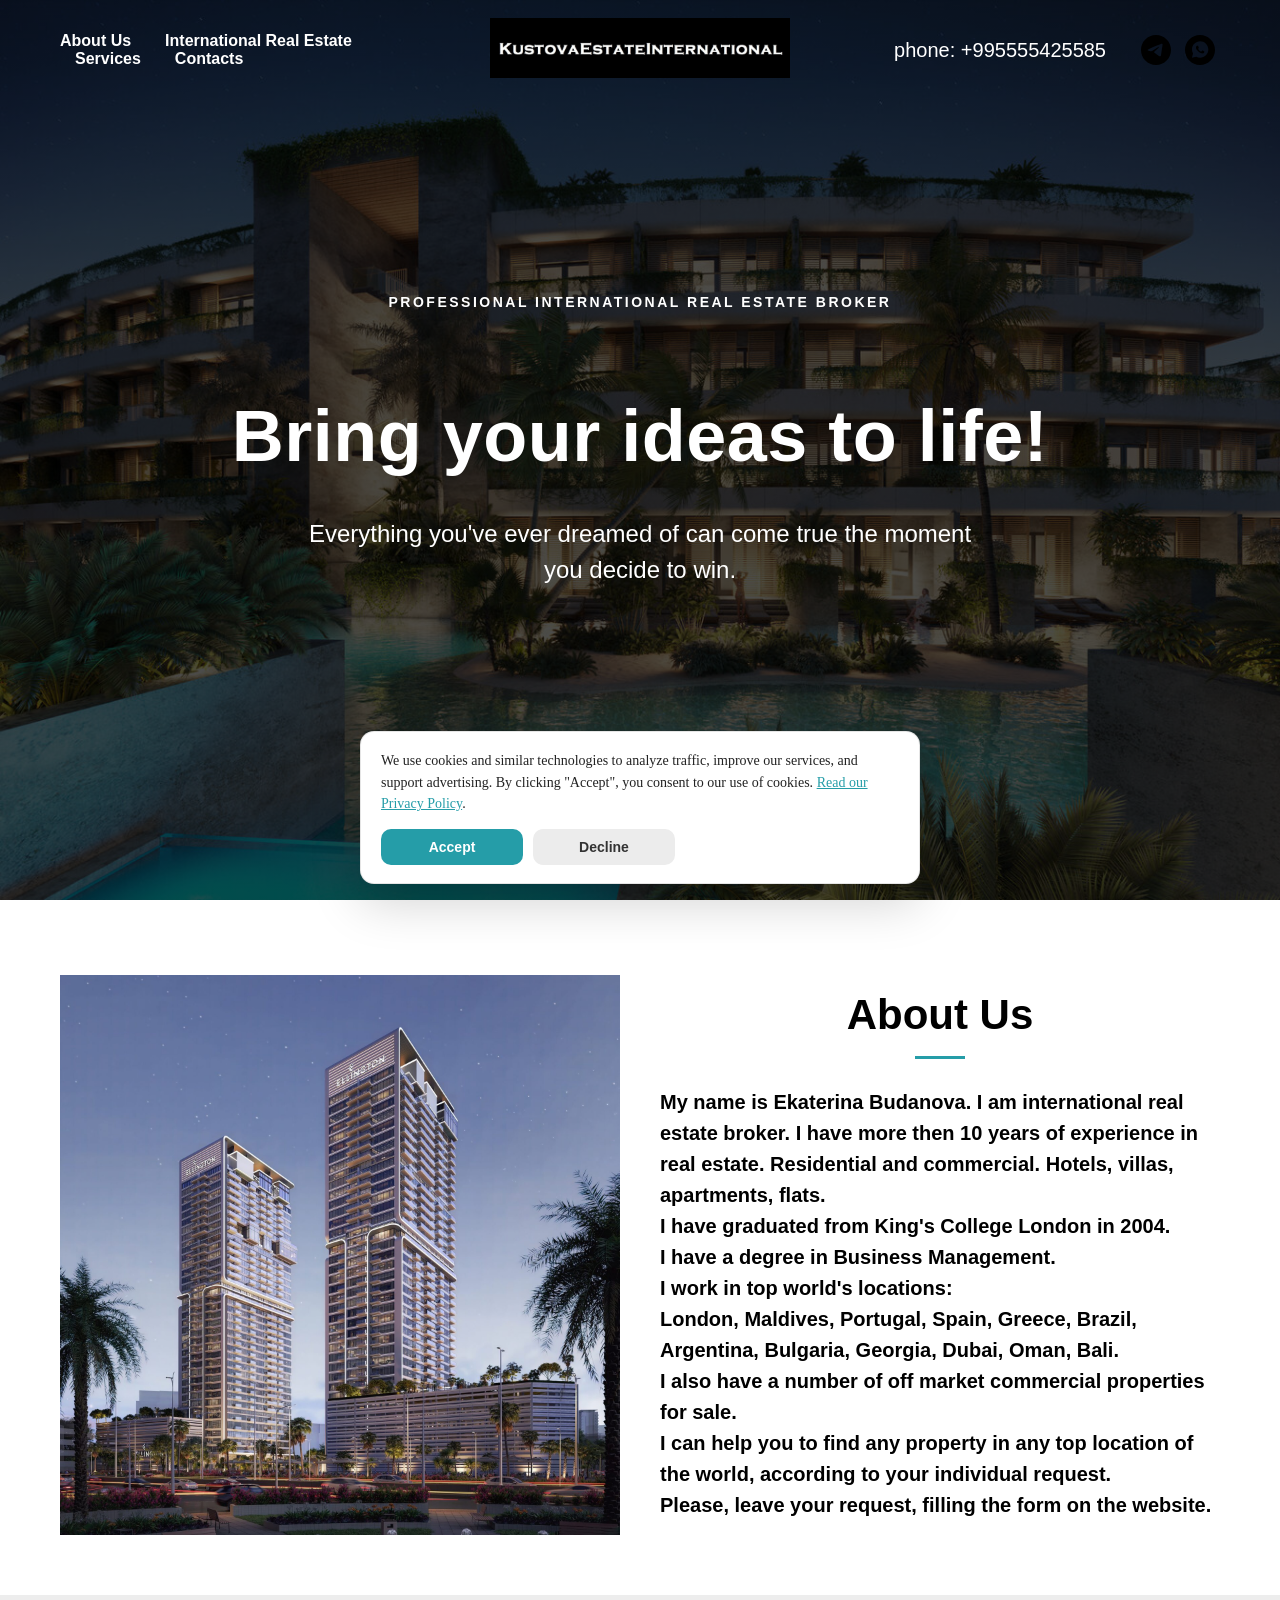
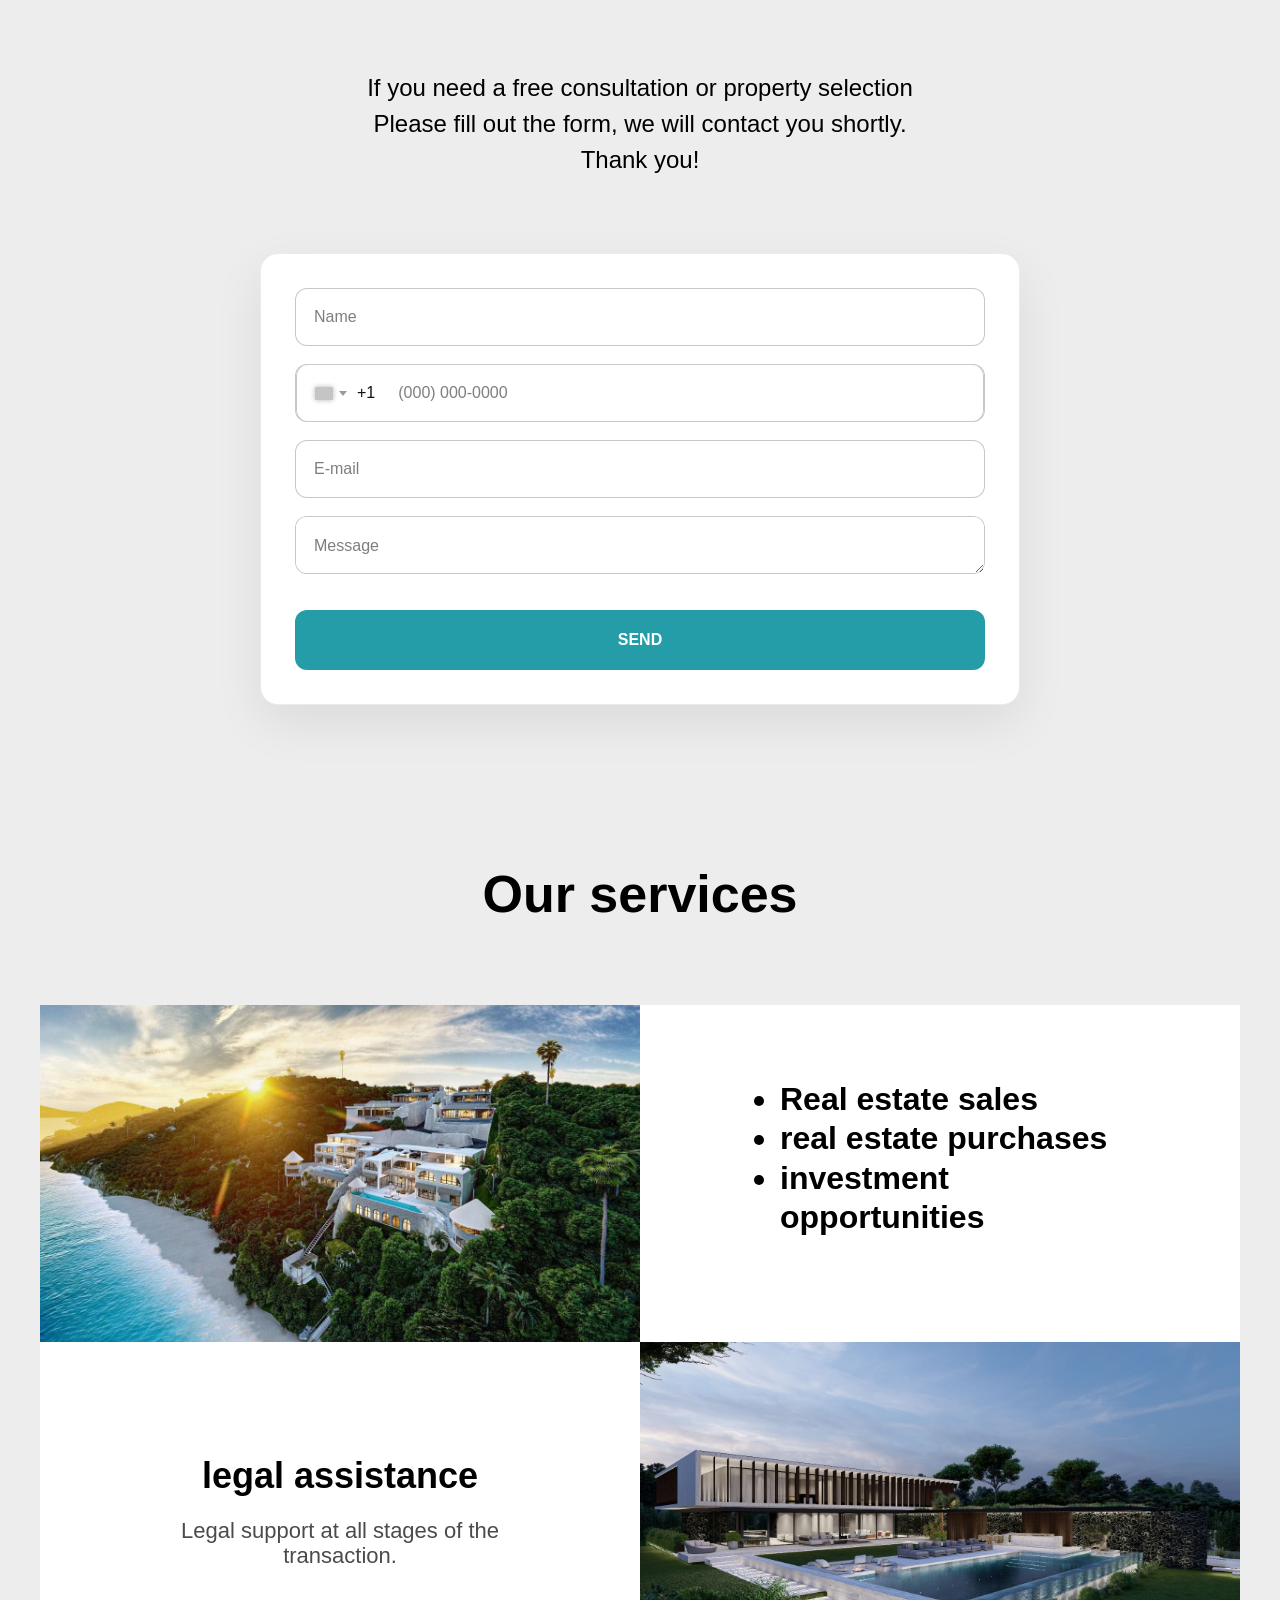
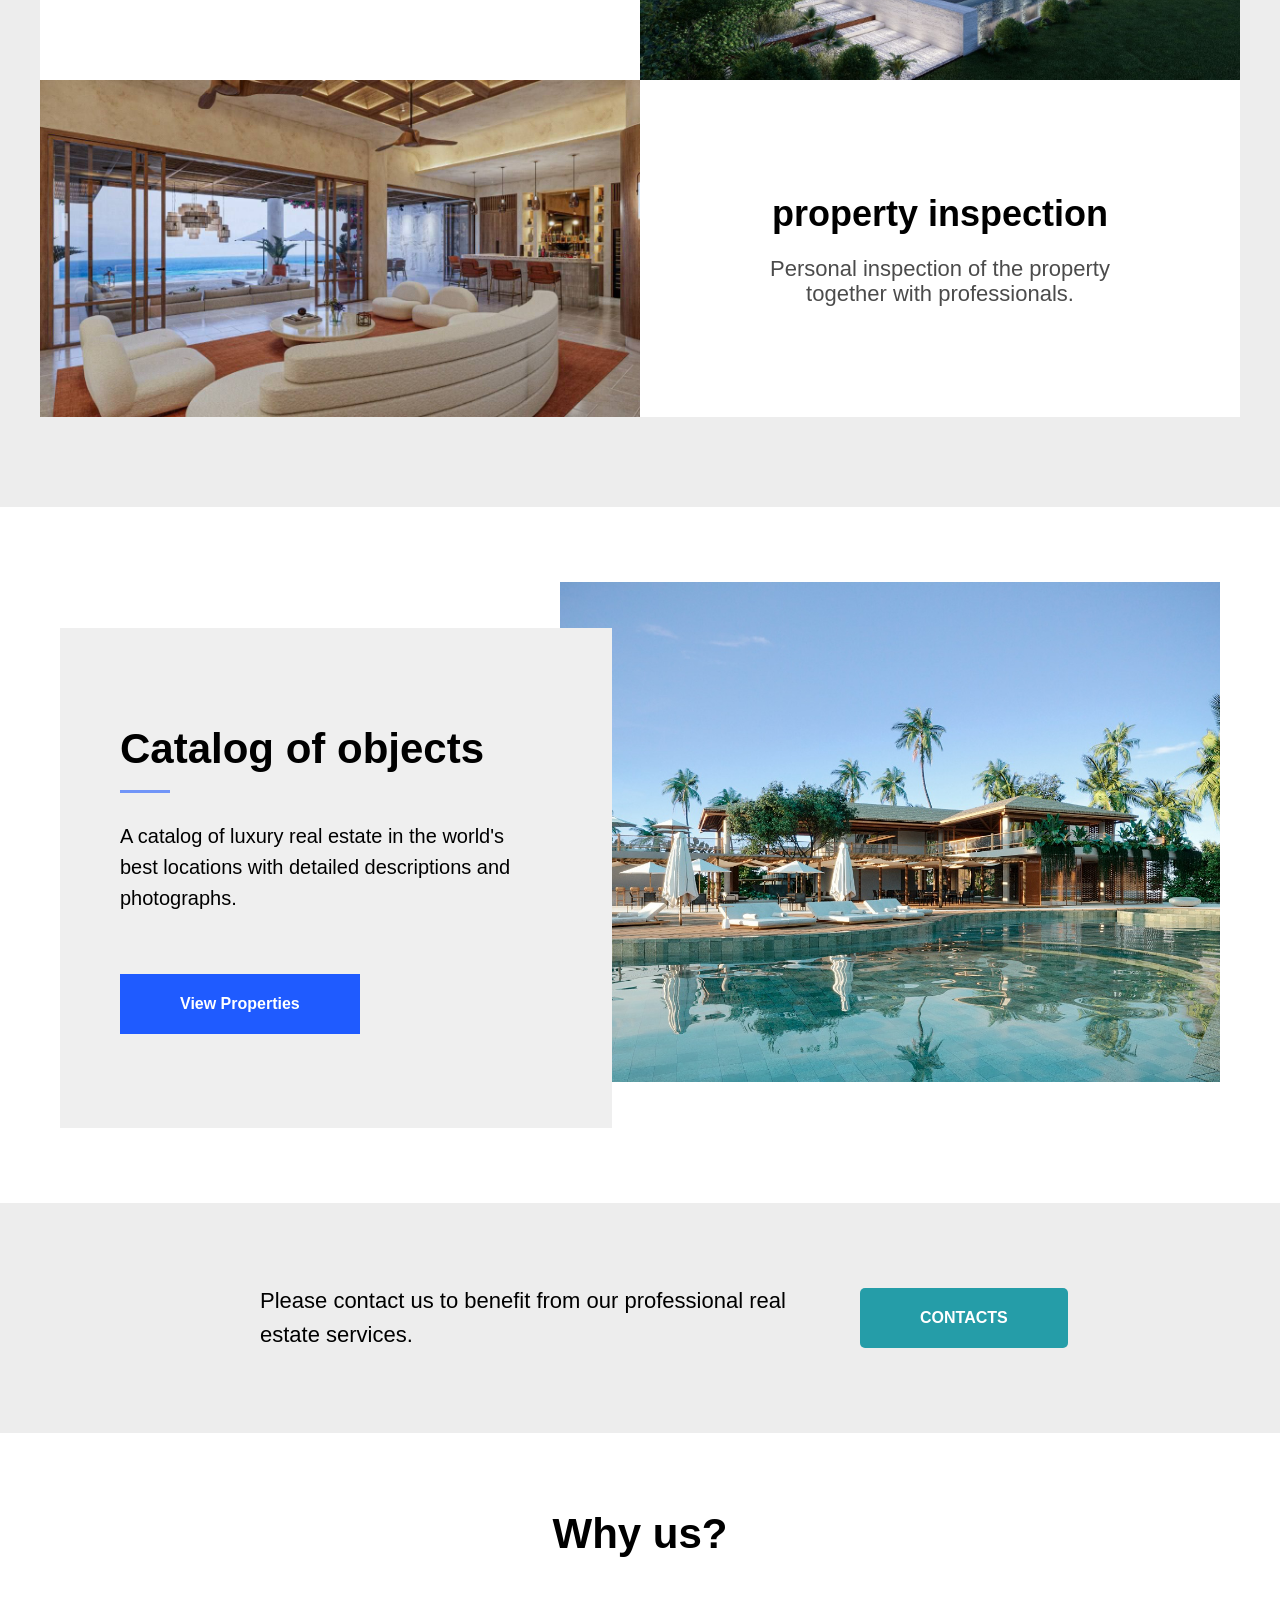
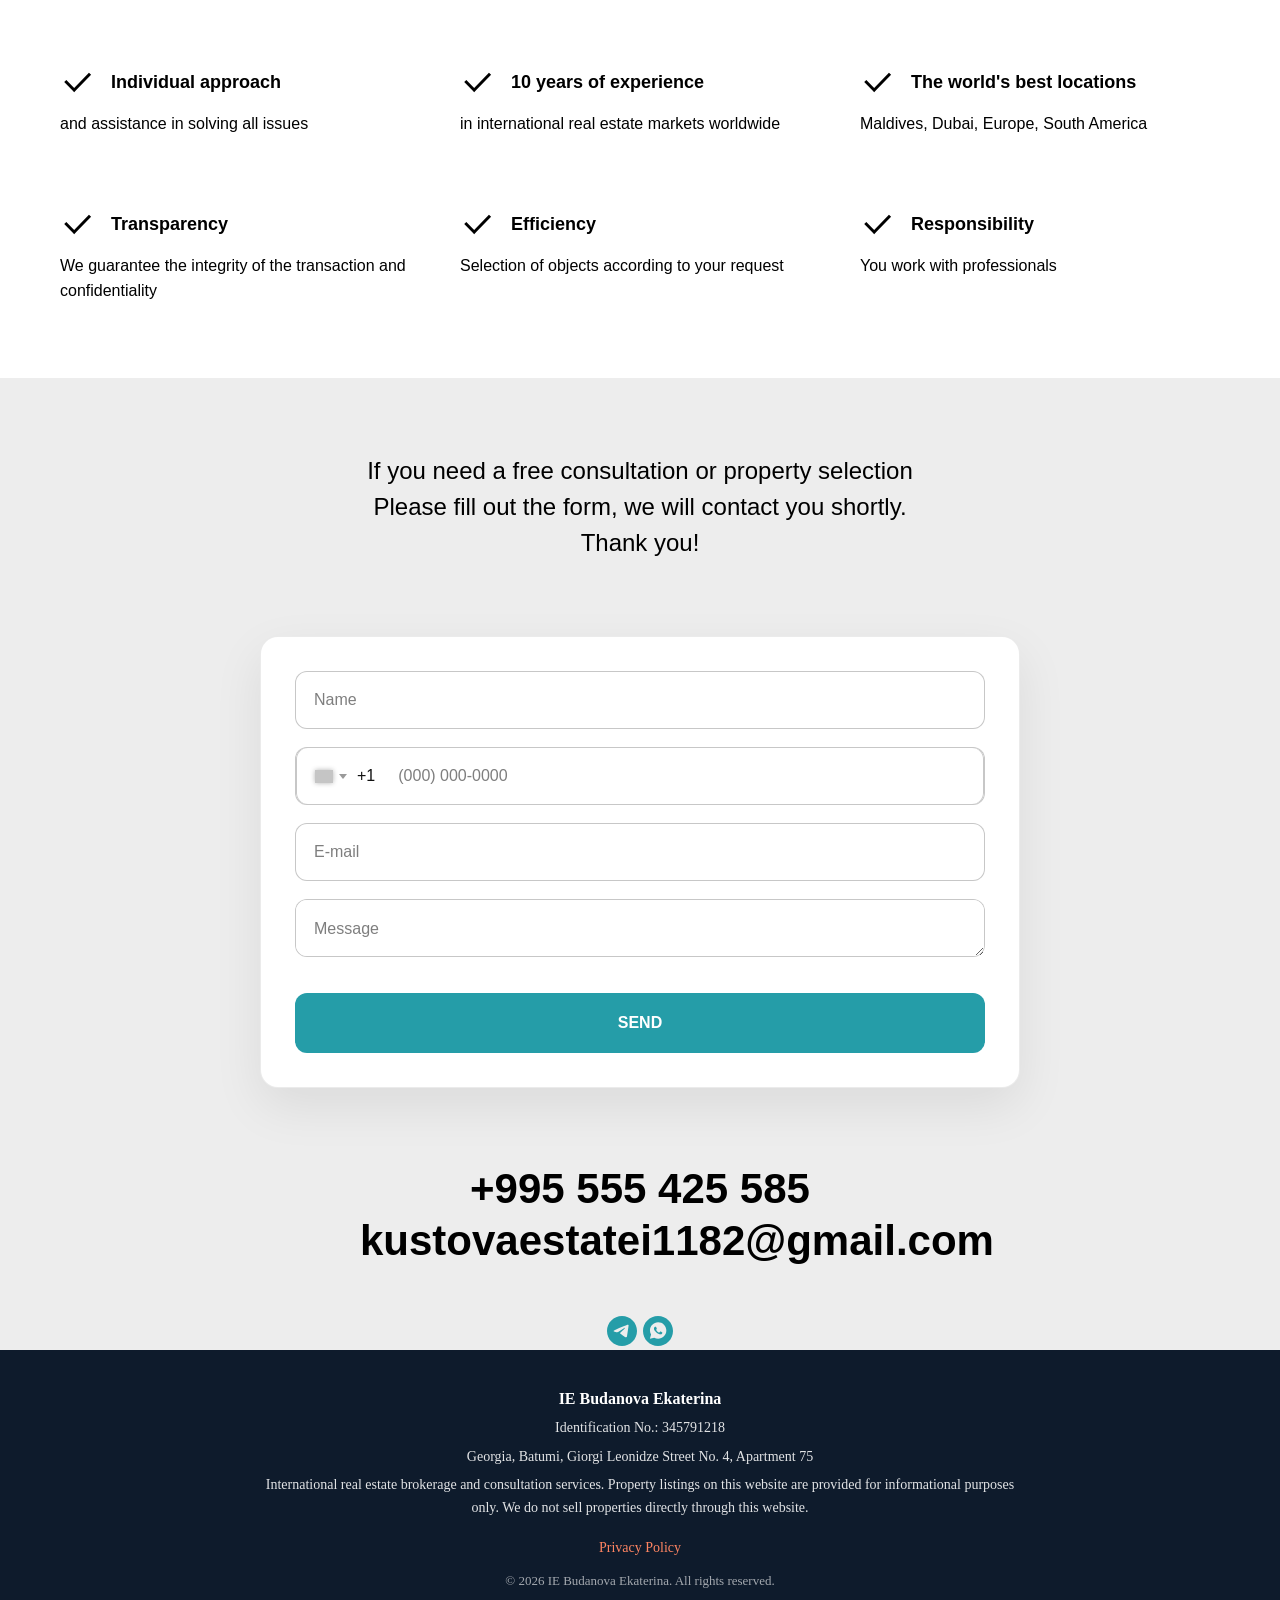
==== commit baa46d11: "privacy footer" ====
--- a/site/index.html
+++ b/site/index.html
@@ -235,4 +235,4 @@
 fill="#259da8" /> </svg></a></li>&nbsp;<li class="t-sociallinks__item t-sociallinks__item_whatsapp"><a href="https://wa.me/995555425585" target="_blank" rel="nofollow" aria-label="whatsapp" style="width: 30px; height: 30px;"><svg class="t-sociallinks__svg" role="presentation" width=30px height=30px viewBox="0 0 100 100" fill="none"
 xmlns="http://www.w3.org/2000/svg"> <path fill-rule="evenodd" clip-rule="evenodd"
 d="M50 100C77.6142 100 100 77.6142 100 50C100 22.3858 77.6142 0 50 0C22.3858 0 0 22.3858 0 50C0 77.6142 22.3858 100 50 100ZM69.7626 28.9928C64.6172 23.841 57.7739 21.0027 50.4832 21C35.4616 21 23.2346 33.2252 23.2292 48.2522C23.2274 53.0557 24.4823 57.7446 26.8668 61.8769L23 76L37.4477 72.2105C41.4282 74.3822 45.9107 75.5262 50.4714 75.528H50.4823C65.5029 75.528 77.7299 63.301 77.7363 48.2749C77.7408 40.9915 74.9089 34.1446 69.7626 28.9928ZM62.9086 53.9588C62.2274 53.6178 58.8799 51.9708 58.2551 51.7435C57.6313 51.5161 57.1766 51.4024 56.7228 52.0845C56.269 52.7666 54.964 54.2998 54.5666 54.7545C54.1692 55.2092 53.7718 55.2656 53.0915 54.9246C52.9802 54.8688 52.8283 54.803 52.6409 54.7217C51.6819 54.3057 49.7905 53.4855 47.6151 51.5443C45.5907 49.7382 44.2239 47.5084 43.8265 46.8272C43.4291 46.1452 43.7837 45.7769 44.1248 45.4376C44.3292 45.2338 44.564 44.9478 44.7987 44.662C44.9157 44.5194 45.0328 44.3768 45.146 44.2445C45.4345 43.9075 45.56 43.6516 45.7302 43.3049C45.7607 43.2427 45.7926 43.1776 45.8272 43.1087C46.0545 42.654 45.9409 42.2565 45.7708 41.9155C45.6572 41.6877 45.0118 40.1167 44.4265 38.6923C44.1355 37.984 43.8594 37.3119 43.671 36.8592C43.1828 35.687 42.6883 35.69 42.2913 35.6924C42.2386 35.6928 42.1876 35.6931 42.1386 35.6906C41.7421 35.6706 41.2874 35.667 40.8336 35.667C40.3798 35.667 39.6423 35.837 39.0175 36.5191C38.9773 36.5631 38.9323 36.6111 38.8834 36.6633C38.1738 37.4209 36.634 39.0648 36.634 42.2002C36.634 45.544 39.062 48.7748 39.4124 49.2411L39.415 49.2444C39.4371 49.274 39.4767 49.3309 39.5333 49.4121C40.3462 50.5782 44.6615 56.7691 51.0481 59.5271C52.6732 60.2291 53.9409 60.6475 54.9303 60.9612C56.5618 61.4796 58.046 61.4068 59.22 61.2313C60.5286 61.0358 63.2487 59.5844 63.8161 57.9938C64.3836 56.4033 64.3836 55.0392 64.2136 54.7554C64.0764 54.5258 63.7545 54.3701 63.2776 54.1395C63.1633 54.0843 63.0401 54.0247 62.9086 53.9588Z"
-fill="#259da8" /> </svg></a></li><!-- /new soclinks --> </ul> </div> </div> </div> </div> </div> </div> <!--/allrecords--> <!-- Google Tag Manager (noscript) --> <noscript><iframe src="https://www.googletagmanager.com/ns.html?id=AW-17925584315" height="0" width="0" style="display:none;visibility:hidden"></iframe></noscript> <!-- End Google Tag Manager (noscript) --> <script src="js/site-config.js" charset="utf-8"></script> <script src="js/site-forms.js" charset="utf-8"></script> </body> </html>+fill="#259da8" /> </svg></a></li><!-- /new soclinks --> </ul> </div> </div> </div> </div> </div> </div> <!--/allrecords--> <!-- Google Tag Manager (noscript) --> <noscript><iframe src="https://www.googletagmanager.com/ns.html?id=AW-17925584315" height="0" width="0" style="display:none;visibility:hidden"></iframe></noscript> <!-- End Google Tag Manager (noscript) --> <script src="js/site-config.js" charset="utf-8"></script> <script src="js/site-forms.js" charset="utf-8"></script> <script src="js/site-legal.js" charset="utf-8"></script> </body> </html>
--- a/site/css/site-custom.css
+++ b/site/css/site-custom.css
@@ -187,3 +187,168 @@
     gap: 14px !important;
   }
 }
+
+.kei22-legal-footer {
+  background: #0e1b2c;
+  color: rgba(255, 255, 255, 0.88);
+  padding: 36px 20px 42px;
+  font-size: 14px;
+  line-height: 1.6;
+}
+
+.kei22-legal-footer--dark {
+  background: #0a0a0a;
+}
+
+.kei22-legal-footer__inner {
+  max-width: 760px;
+  margin: 0 auto;
+  text-align: center;
+}
+
+.kei22-legal-footer__name {
+  margin: 0 0 8px;
+  color: #ffffff;
+  font-size: 16px;
+  font-weight: 700;
+}
+
+.kei22-legal-footer__business p {
+  margin: 0 0 6px;
+}
+
+.kei22-legal-footer__links {
+  display: flex;
+  justify-content: center;
+  gap: 18px;
+  margin: 18px 0 12px;
+}
+
+.kei22-legal-footer__links a {
+  color: #7fd9e2;
+  text-decoration: underline;
+}
+
+.kei22-legal-footer__links a:hover {
+  color: #ffffff;
+}
+
+.kei22-legal-footer__copy {
+  margin: 0;
+  color: rgba(255, 255, 255, 0.62);
+  font-size: 13px;
+}
+
+.kei22-cookie-consent {
+  position: fixed;
+  right: 16px;
+  bottom: 16px;
+  left: 16px;
+  z-index: 10000;
+  max-width: 560px;
+  margin: 0 auto;
+}
+
+.kei22-cookie-consent__inner {
+  padding: 18px 20px;
+  background: #ffffff;
+  border: 1px solid rgba(0, 0, 0, 0.1);
+  border-radius: 14px;
+  box-shadow: 0 18px 50px rgba(0, 0, 0, 0.18);
+}
+
+.kei22-cookie-consent__text {
+  margin: 0 0 14px;
+  color: #222;
+  font-size: 14px;
+  line-height: 1.55;
+}
+
+.kei22-cookie-consent__text a {
+  color: #259da8;
+}
+
+.kei22-cookie-consent__actions {
+  display: flex;
+  flex-wrap: wrap;
+  gap: 10px;
+}
+
+.kei22-cookie-consent__btn {
+  min-width: 110px;
+  padding: 10px 16px;
+  border: 0;
+  border-radius: 10px;
+  font-size: 14px;
+  font-weight: 700;
+  cursor: pointer;
+}
+
+.kei22-cookie-consent__btn--accept {
+  color: #ffffff;
+  background: #259da8;
+}
+
+.kei22-cookie-consent__btn--decline {
+  color: #333;
+  background: #ececec;
+}
+
+.kei22-legal-page {
+  margin: 0;
+  color: #222;
+  background: #f5f5f5;
+  font-family: Arial, Helvetica, sans-serif;
+}
+
+.kei22-legal-page__header {
+  padding: 28px 20px;
+  background: #0e1b2c;
+  color: #fff;
+}
+
+.kei22-legal-page__header a {
+  color: #7fd9e2;
+  text-decoration: none;
+}
+
+.kei22-legal-page__content {
+  max-width: 760px;
+  margin: 0 auto;
+  padding: 40px 20px 80px;
+}
+
+.kei22-legal-page__content h1 {
+  margin: 0 0 10px;
+  font-size: 32px;
+}
+
+.kei22-legal-page__content h2 {
+  margin: 28px 0 10px;
+  font-size: 20px;
+}
+
+.kei22-legal-page__content p,
+.kei22-legal-page__content li {
+  line-height: 1.65;
+}
+
+.kei22-legal-page__content ul {
+  padding-left: 20px;
+}
+
+@media screen and (max-width: 640px) {
+  .kei22-cookie-consent {
+    right: 12px;
+    bottom: 12px;
+    left: 12px;
+  }
+
+  .kei22-cookie-consent__actions {
+    flex-direction: column;
+  }
+
+  .kei22-cookie-consent__btn {
+    width: 100%;
+  }
+}
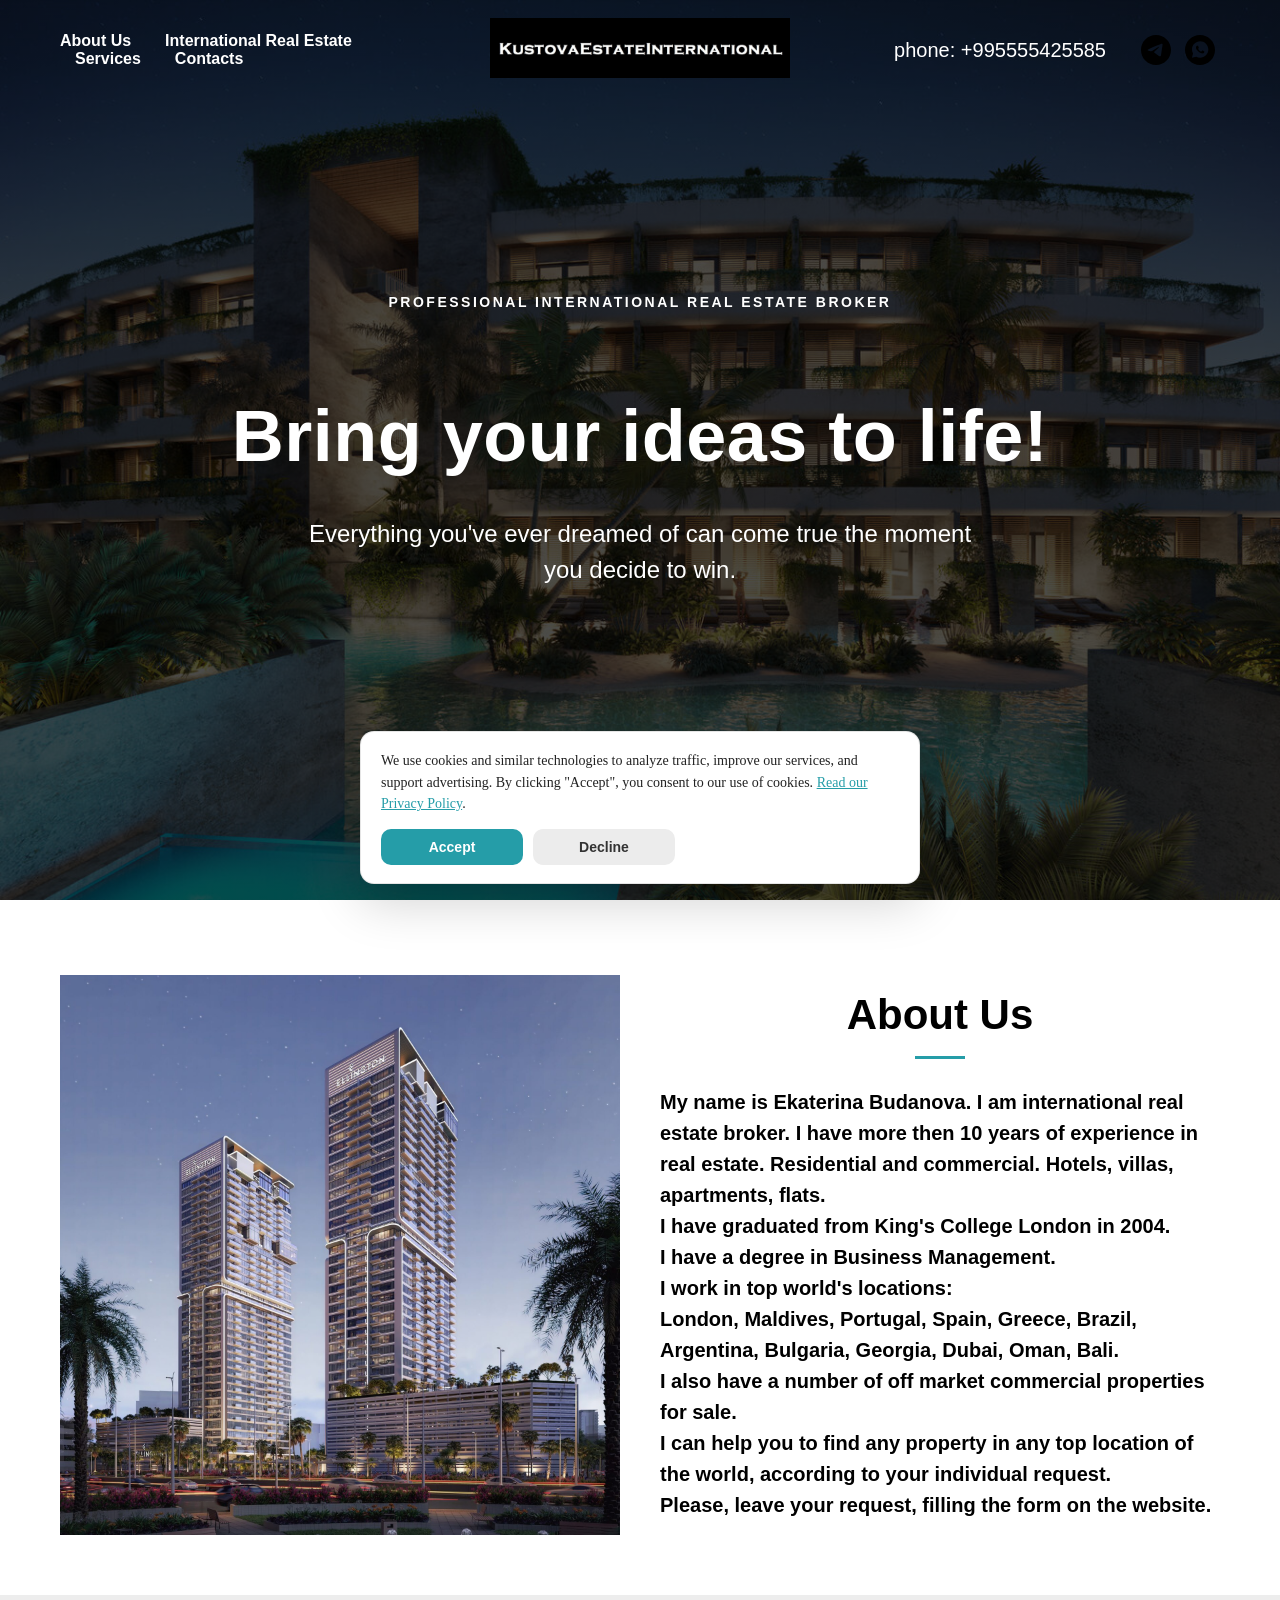
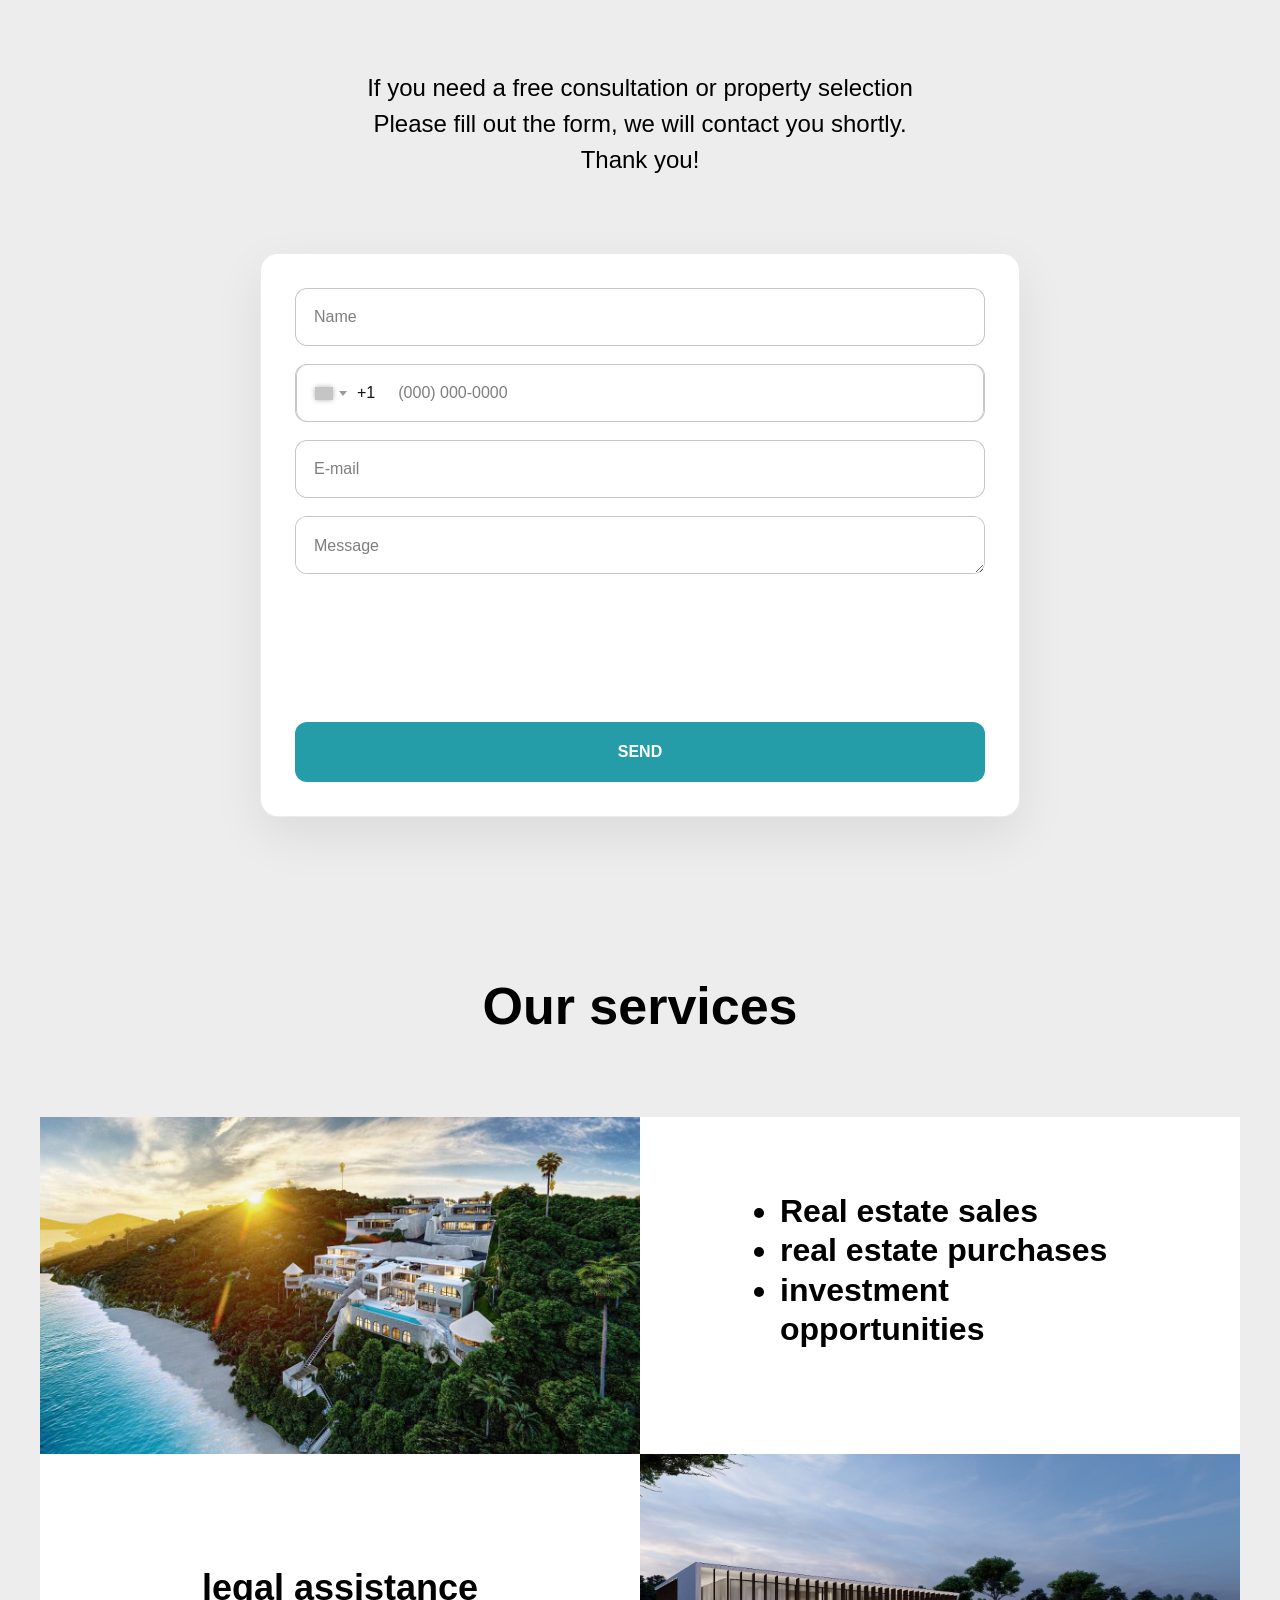
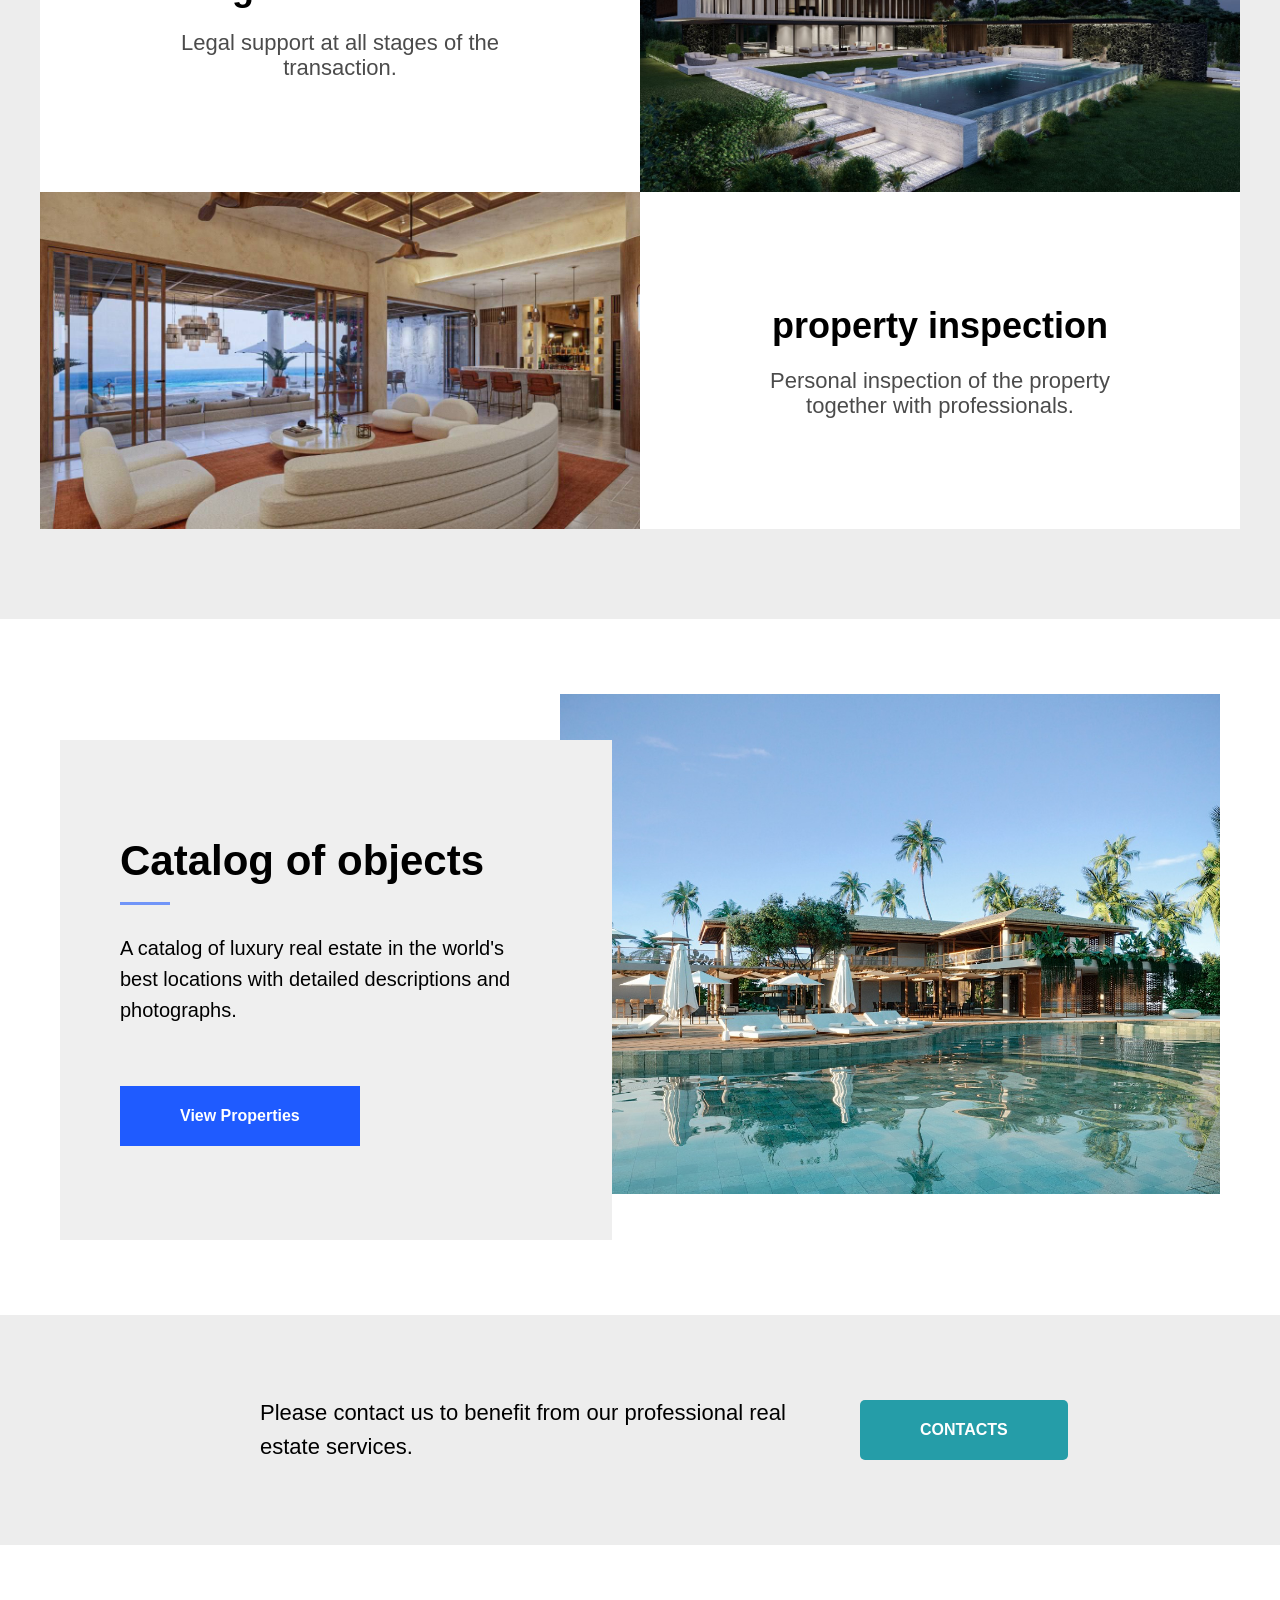
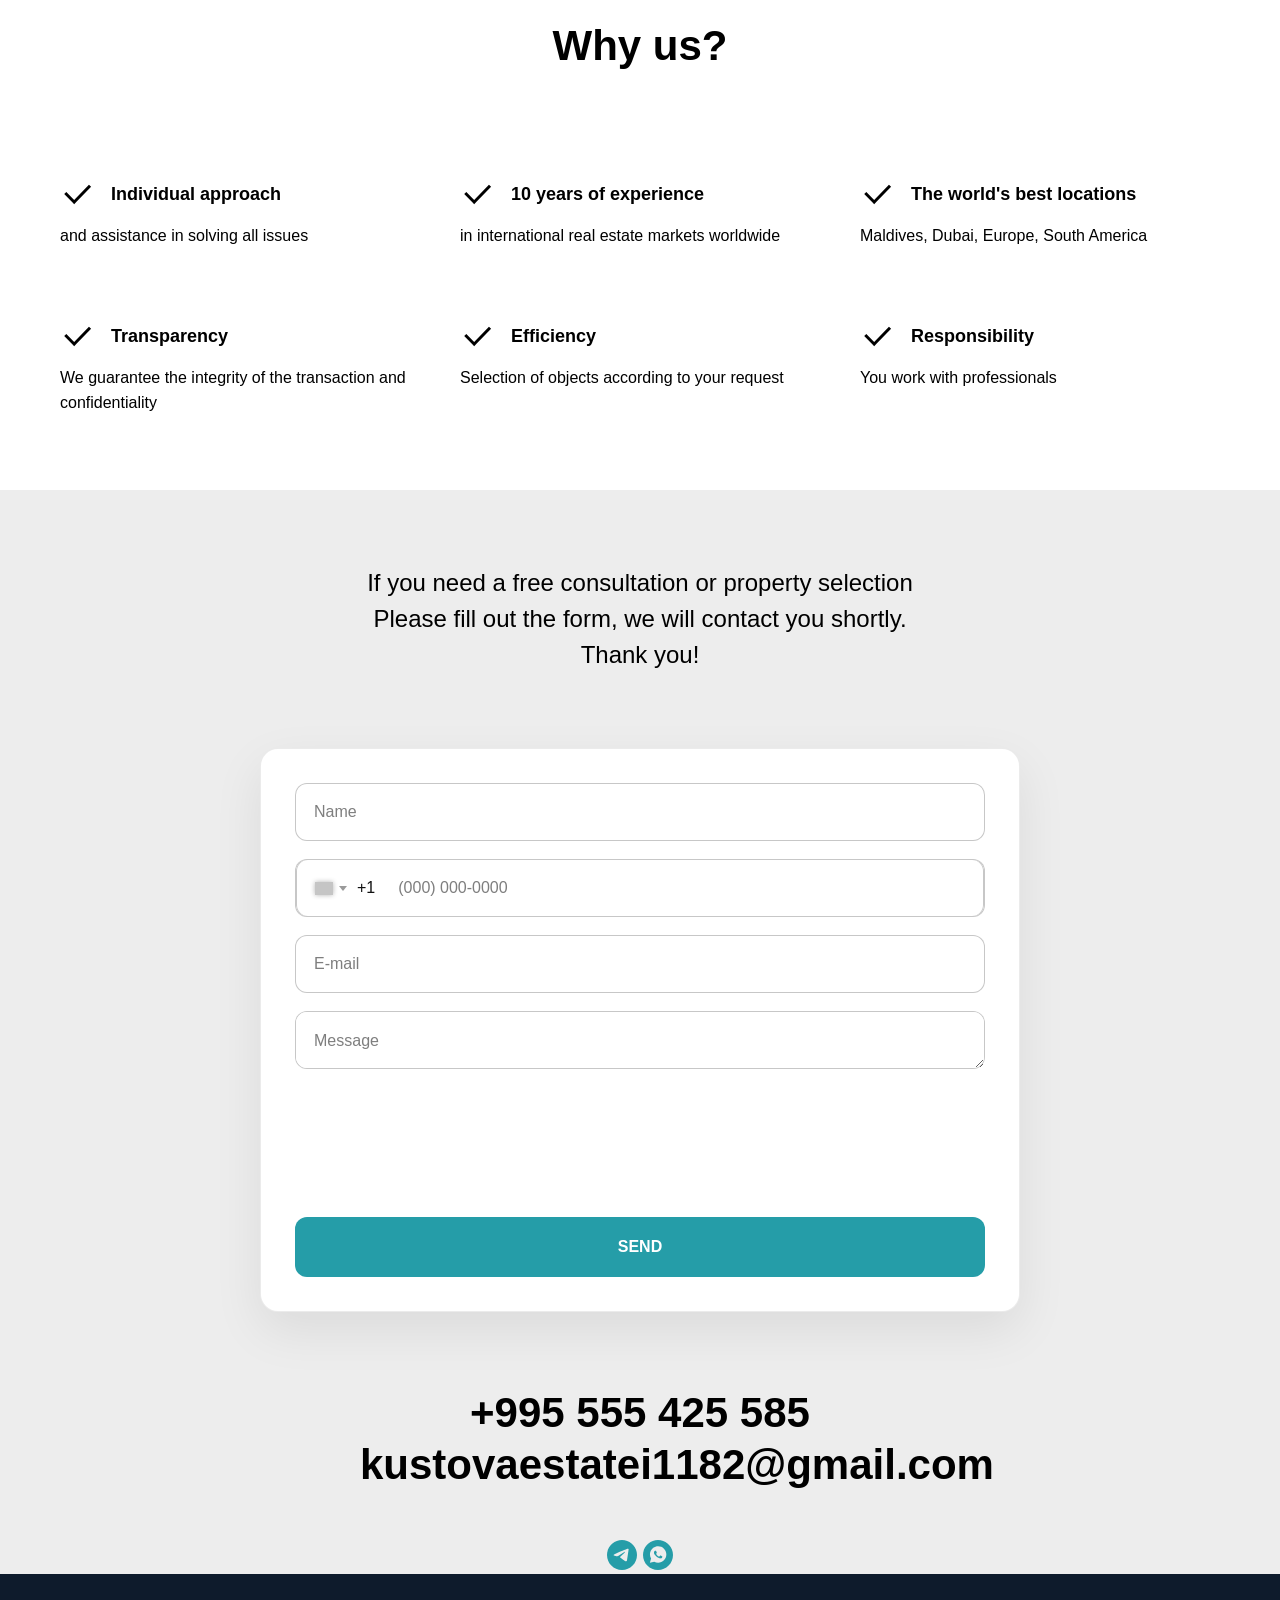
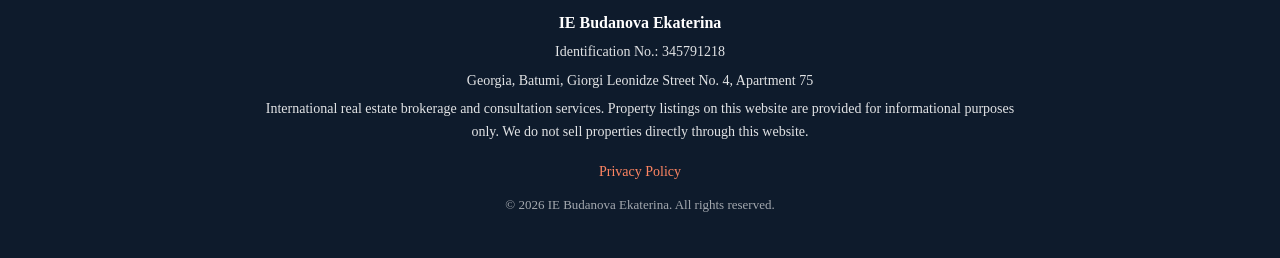
==== commit 31c67c38: "recaptcha" ====
--- a/site/index.html
+++ b/site/index.html
@@ -10,8 +10,8 @@
 'https://connect.facebook.net/en_US/fbevents.js');
 fbq('init', '1979598336173721');
 fbq('track', 'PageView');
-</script><!-- nominify end --><script type="text/javascript">window.dataLayer=window.dataLayer||[];</script> <!-- Google Tag Manager --> <script type="text/javascript">(function(w,d,s,l,i){w[l]=w[l]||[];w[l].push({'gtm.start':new Date().getTime(),event:'gtm.js'});var f=d.getElementsByTagName(s)[0],j=d.createElement(s),dl=l!='dataLayer'?'&l='+l:'';j.async=true;j.src='https://www.googletagmanager.com/gtm.js?id='+i+dl;f.parentNode.insertBefore(j,f);})(window,document,'script','dataLayer','AW-17925584315');</script> <!-- End Google Tag Manager --> <script type="text/javascript">(function() {var ttt='cebo';var tt='oog';var re=new RegExp("bot|g" + tt + "le|yandex|baidu|bing|msn|duckduckbot|teoma|slurp|crawler|spider|robot|crawling|fa" + ttt + "ok","i");if((re.test(navigator.userAgent))===false&&typeof(sessionStorage)!='undefined'&&sessionStorage.getItem('visited')!=='y'&&document.visibilityState){var style=document.createElement('style');style.type='text/css';style.innerHTML='@media screen and (min-width: 980px) {.t-records {opacity: 0;}.t-records_animated {-webkit-transition: opacity ease-in-out .2s;-moz-transition: opacity ease-in-out .2s;-o-transition: opacity ease-in-out .2s;transition: opacity ease-in-out .2s;}.t-records.t-records_visible {opacity: 1;}}';document.getElementsByTagName('head')[0].appendChild(style);function t_setvisRecs(){var alr=document.querySelectorAll('.t-records');Array.prototype.forEach.call(alr,function(el) {el.classList.add("t-records_animated");});setTimeout(function() {Array.prototype.forEach.call(alr,function(el) {el.classList.add("t-records_visible");});sessionStorage.setItem("visited","y");},400);}
-document.addEventListener('DOMContentLoaded',t_setvisRecs);}})();</script><link rel="stylesheet" href="css/site-custom.css"> </head> <body class="t-body" style="margin:0;"> <!--allrecords--> <div id="allrecords" data-tilda-export="yes" class="t-records" data-hook="blocks-collection-content-node" data-tilda-project-id="9953965" data-tilda-page-id="51036045" data-tilda-formskey="e1a5100b95c59baed1d387ab09953965" data-tilda-cookie="no" data-tilda-lazy="yes" data-tilda-root-zone="com" data-tilda-project-headcode="yes" > <div id="rec765455857" class="r t-rec" style=" " data-animationappear="off" data-record-type="446"> <!-- T446 --> <div id="nav765455857marker"></div> <div class="tmenu-mobile"> <div class="tmenu-mobile__container"> <div class="tmenu-mobile__burgerlogo"> <a href="#rec765455858"> <img
+</script><!-- nominify end --><!-- Google tag (gtag.js) --> <script async src="https://www.googletagmanager.com/gtag/js?id=AW-18216688626"></script> <script>window.dataLayer=window.dataLayer||[];function gtag(){dataLayer.push(arguments);}gtag('js',new Date());gtag('config','AW-18216688626');</script> <script type="text/javascript">(function() {var ttt='cebo';var tt='oog';var re=new RegExp("bot|g" + tt + "le|yandex|baidu|bing|msn|duckduckbot|teoma|slurp|crawler|spider|robot|crawling|fa" + ttt + "ok","i");if((re.test(navigator.userAgent))===false&&typeof(sessionStorage)!='undefined'&&sessionStorage.getItem('visited')!=='y'&&document.visibilityState){var style=document.createElement('style');style.type='text/css';style.innerHTML='@media screen and (min-width: 980px) {.t-records {opacity: 0;}.t-records_animated {-webkit-transition: opacity ease-in-out .2s;-moz-transition: opacity ease-in-out .2s;-o-transition: opacity ease-in-out .2s;transition: opacity ease-in-out .2s;}.t-records.t-records_visible {opacity: 1;}}';document.getElementsByTagName('head')[0].appendChild(style);function t_setvisRecs(){var alr=document.querySelectorAll('.t-records');Array.prototype.forEach.call(alr,function(el) {el.classList.add("t-records_animated");});setTimeout(function() {Array.prototype.forEach.call(alr,function(el) {el.classList.add("t-records_visible");});sessionStorage.setItem("visited","y");},400);}
+document.addEventListener('DOMContentLoaded',t_setvisRecs);}})();</script><link rel="stylesheet" href="css/site-custom.css"><script src="js/site-config.js" charset="utf-8"></script><script src="js/site-botfaqtor.js" charset="utf-8"></script> </head> <body class="t-body" style="margin:0;"> <!--allrecords--> <div id="allrecords" data-tilda-export="yes" class="t-records" data-hook="blocks-collection-content-node" data-tilda-project-id="9953965" data-tilda-page-id="51036045" data-tilda-formskey="e1a5100b95c59baed1d387ab09953965" data-tilda-cookie="no" data-tilda-lazy="yes" data-tilda-root-zone="com" data-tilda-project-headcode="yes" > <div id="rec765455857" class="r t-rec" style=" " data-animationappear="off" data-record-type="446"> <!-- T446 --> <div id="nav765455857marker"></div> <div class="tmenu-mobile"> <div class="tmenu-mobile__container"> <div class="tmenu-mobile__burgerlogo"> <a href="#rec765455858"> <img
 src="images/tild3864-6536-4432-a566-326530613930__img-20240525-wa0019.jpg"
 class="tmenu-mobile__imglogo"
 imgfield="img"
@@ -235,4 +235,4 @@
 fill="#259da8" /> </svg></a></li>&nbsp;<li class="t-sociallinks__item t-sociallinks__item_whatsapp"><a href="https://wa.me/995555425585" target="_blank" rel="nofollow" aria-label="whatsapp" style="width: 30px; height: 30px;"><svg class="t-sociallinks__svg" role="presentation" width=30px height=30px viewBox="0 0 100 100" fill="none"
 xmlns="http://www.w3.org/2000/svg"> <path fill-rule="evenodd" clip-rule="evenodd"
 d="M50 100C77.6142 100 100 77.6142 100 50C100 22.3858 77.6142 0 50 0C22.3858 0 0 22.3858 0 50C0 77.6142 22.3858 100 50 100ZM69.7626 28.9928C64.6172 23.841 57.7739 21.0027 50.4832 21C35.4616 21 23.2346 33.2252 23.2292 48.2522C23.2274 53.0557 24.4823 57.7446 26.8668 61.8769L23 76L37.4477 72.2105C41.4282 74.3822 45.9107 75.5262 50.4714 75.528H50.4823C65.5029 75.528 77.7299 63.301 77.7363 48.2749C77.7408 40.9915 74.9089 34.1446 69.7626 28.9928ZM62.9086 53.9588C62.2274 53.6178 58.8799 51.9708 58.2551 51.7435C57.6313 51.5161 57.1766 51.4024 56.7228 52.0845C56.269 52.7666 54.964 54.2998 54.5666 54.7545C54.1692 55.2092 53.7718 55.2656 53.0915 54.9246C52.9802 54.8688 52.8283 54.803 52.6409 54.7217C51.6819 54.3057 49.7905 53.4855 47.6151 51.5443C45.5907 49.7382 44.2239 47.5084 43.8265 46.8272C43.4291 46.1452 43.7837 45.7769 44.1248 45.4376C44.3292 45.2338 44.564 44.9478 44.7987 44.662C44.9157 44.5194 45.0328 44.3768 45.146 44.2445C45.4345 43.9075 45.56 43.6516 45.7302 43.3049C45.7607 43.2427 45.7926 43.1776 45.8272 43.1087C46.0545 42.654 45.9409 42.2565 45.7708 41.9155C45.6572 41.6877 45.0118 40.1167 44.4265 38.6923C44.1355 37.984 43.8594 37.3119 43.671 36.8592C43.1828 35.687 42.6883 35.69 42.2913 35.6924C42.2386 35.6928 42.1876 35.6931 42.1386 35.6906C41.7421 35.6706 41.2874 35.667 40.8336 35.667C40.3798 35.667 39.6423 35.837 39.0175 36.5191C38.9773 36.5631 38.9323 36.6111 38.8834 36.6633C38.1738 37.4209 36.634 39.0648 36.634 42.2002C36.634 45.544 39.062 48.7748 39.4124 49.2411L39.415 49.2444C39.4371 49.274 39.4767 49.3309 39.5333 49.4121C40.3462 50.5782 44.6615 56.7691 51.0481 59.5271C52.6732 60.2291 53.9409 60.6475 54.9303 60.9612C56.5618 61.4796 58.046 61.4068 59.22 61.2313C60.5286 61.0358 63.2487 59.5844 63.8161 57.9938C64.3836 56.4033 64.3836 55.0392 64.2136 54.7554C64.0764 54.5258 63.7545 54.3701 63.2776 54.1395C63.1633 54.0843 63.0401 54.0247 62.9086 53.9588Z"
-fill="#259da8" /> </svg></a></li><!-- /new soclinks --> </ul> </div> </div> </div> </div> </div> </div> <!--/allrecords--> <!-- Google Tag Manager (noscript) --> <noscript><iframe src="https://www.googletagmanager.com/ns.html?id=AW-17925584315" height="0" width="0" style="display:none;visibility:hidden"></iframe></noscript> <!-- End Google Tag Manager (noscript) --> <script src="js/site-config.js" charset="utf-8"></script> <script src="js/site-forms.js" charset="utf-8"></script> <script src="js/site-legal.js" charset="utf-8"></script> </body> </html>+fill="#259da8" /> </svg></a></li><!-- /new soclinks --> </ul> </div> </div> </div> </div> </div> </div> <!--/allrecords--> <script src="js/site-forms.js" charset="utf-8"></script> <script src="js/site-legal.js" charset="utf-8"></script> </body> </html>
--- a/site/css/site-custom.css
+++ b/site/css/site-custom.css
@@ -177,6 +177,24 @@
   border-radius: 12px;
 }
 
+.kei22-hp {
+  position: absolute !important;
+  left: -9999px !important;
+  width: 1px !important;
+  height: 1px !important;
+  overflow: hidden !important;
+  opacity: 0 !important;
+  pointer-events: none !important;
+}
+
+.kei22-recaptcha {
+  display: flex;
+  justify-content: center;
+  width: 100%;
+  margin: 4px 0 12px;
+  min-height: 78px;
+}
+
 @media screen and (max-width: 640px) {
   form[data-kei22-form] {
     padding: 22px 16px;
